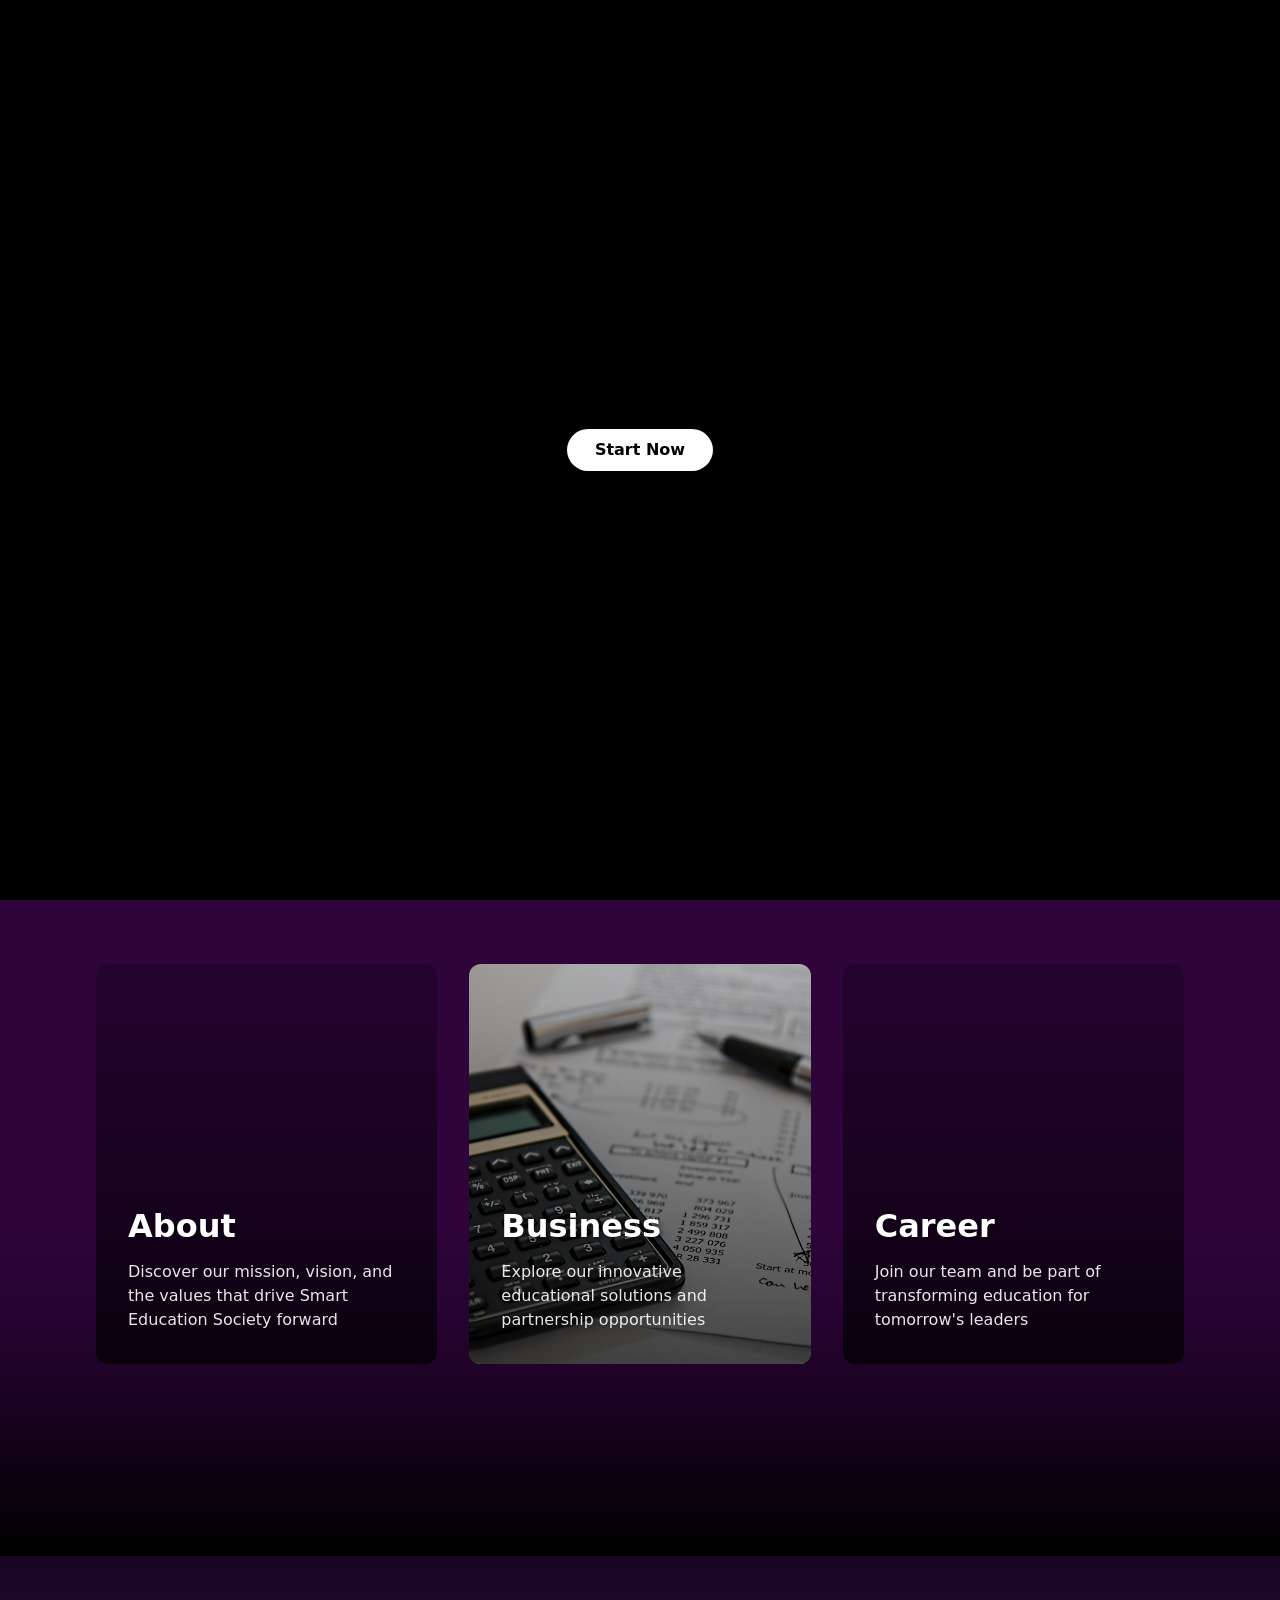
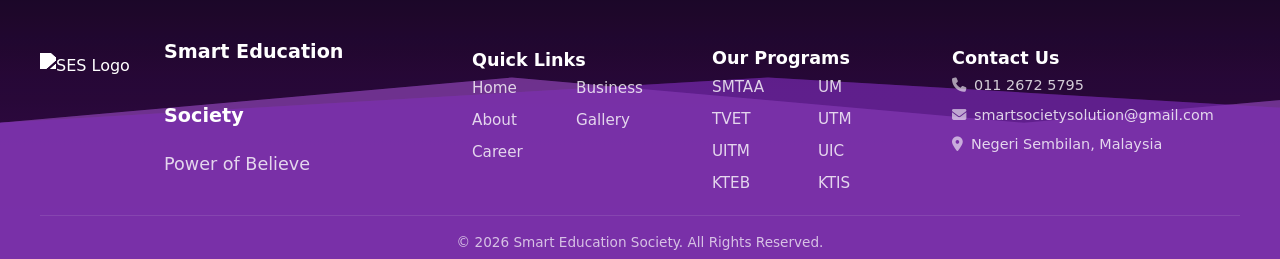
==== index.html @ 73c703df "test update website" ====
<!DOCTYPE html>
<html lang="en">
  <!-- test update website -->
<head>
  <meta name="description" content="Smart Education Society guides students to the right education pathway. Trusted TVET, diploma & degree programs from top Malaysian institutions.">
  <meta charset="UTF-8">
  <meta name="viewport" content="width=device-width, initial-scale=1.0, maximum-scale=1.0, user-scalable=no">
  <title>Smart Education Society | Education Programs Malaysia</title>
  <link rel="icon" href="/assets/seslogoo.png" sizes="any">
  <link rel="shortcut icon" href="/assets/seslogoo.png">
  <link rel="apple-touch-icon" href="/assets/seslogoo.png">
  <link rel="canonical" href="https://sesoc.com.my/">
  <link rel="stylesheet" href="style.css">
  <link href="https://fonts.googleapis.com/css2?family=Poppins:wght@400;600;700&display=swap" rel="stylesheet">
  <link rel="stylesheet" href="https://cdnjs.cloudflare.com/ajax/libs/font-awesome/6.5.2/css/all.min.css">
  <link rel="stylesheet" href="https://cdn.jsdelivr.net/npm/swiper@11/swiper-bundle.min.css">
  
  <!-- Additional styles and scripts for perspective effect -->
  <link rel="preconnect" href="https://fonts.googleapis.com">
  <link rel="preconnect" href="https://fonts.gstatic.com" crossorigin>
  <link href="https://fonts.googleapis.com/css2?family=Roboto:ital,wght@0,100..900;1,100..900&display=swap" rel="stylesheet">
  <link rel='stylesheet' href='https://cdnjs.cloudflare.com/ajax/libs/modern-normalize/3.0.1/modern-normalize.min.css'>
  <script src="https://kit.fontawesome.com/351048854e.js" crossorigin="anonymous"></script>
  <style>
    /* Hide navigation elements by default */
    .hero-nav-btn,
    .hero-indicators {
      opacity: 0;
      transition: opacity 0.3s ease;
      pointer-events: none;
    }

    /* Show navigation on hover over hero header */
    .hero-header:hover .hero-nav-btn,
    .hero-header:hover .hero-indicators {
      opacity: 1;
      pointer-events: auto;
    }

    /* Partners Grid Mobile - 3 Columns */
    @media (max-width: 768px) {
      .partners-grid {
        grid-template-columns: repeat(3, 1fr) !important;
        gap: 15px !important;
        padding: 15px !important;
      }
      
      .partners-grid > div img {
        max-width: 70px !important;
      }
    }
  </style>
</head>
<body class="index-page">

  <!-- Fullscreen Intro Video -->
  <div id="introScreen" style="
    position: fixed;
    inset: 0;
    background: black;
    z-index: 999999;
    display: flex;
    align-items: center;
    justify-content: center;
    flex-direction: column;
    overflow: hidden;
  ">
    <video id="introVideo" playsinline style="width:100%; height:100%; object-fit:cover; display:none;">
      <source src="assets/Intro SES.mp4" type="video/mp4">
      Your browser does not support the video tag.
    </video>
    <button id="startButton" style="
      background:#ffffff;
      color:#000000;
      border:none;
      padding:12px 28px;
      border-radius:30px;
      font-size:16px;
      cursor:pointer;
      font-weight:bold;
      transition:0.3s;
      position:relative;
      z-index:100;
      pointer-events:auto !important;
    ">Start Now</button>
  </div>

  <!-- Navigation Bar -->
  <nav>
    <div class="logo">
      <a href="index.html">
        <img src="assets/ses logo white.png" alt="SES Logo">
      </a>
    </div>

    <!-- Hamburger Menu Button -->
    <div class="hamburger" id="hamburger" role="button" aria-label="Toggle navigation" aria-expanded="false" tabindex="0">
      <i class="fas fa-bars" aria-hidden="true"></i>
    </div>

    <ul class="nav-links" id="navLinks">
      <li><a href="index.html" class="active">Home</a></li>
      <li class="dropdown">
        <a href="about.html" class="dropdown-toggle">
          About
        </a>
      </li>
      <li class="dropdown">
        <a href="business.html" class="dropdown-toggle">
          Business <i class="fas fa-chevron-down dropdown-arrow"></i>
        </a>
        <div class="dropdown-content">
          <a href="education.html">Education</a>
          <a href="https://www.tiktok.com/@kopisaigon.paroi?_r=1&_t=ZS-91k9AVJUCEK" target="_blank" rel="noopener">Kopi Saigon</a>
        </div>
      </li>
      <li><a href="gallery.html">Gallery</a></li>
      <li><a href="career.html">Career</a></li>
      <li>
        <form id="searchForm" class="search-bar">
          <input type="text" id="searchInput" placeholder="Search...">
          <button type="submit"><i class="fas fa-search"></i></button>
        </form>
      </li>
    </ul>
  </nav>

 <!-- Slider Hero Header Section -->
<section class="hero-header">
  <div class="hero-slider-container">
    <div class="hero-slides-wrapper">
      
      <!-- Text-based Slide (About) with Background -->
      <div class="hero-slide active" style="background-image: url('assets/about3.jpg'); background-size: cover; background-position: center;">
        <div class="hero-inner text-left">
          <h1 class="hero-title">For Those Who<br>Want A Better Future</h1>
          <p class="hero-subtitle">The future belongs to those who keep learning, and opportunities given to those who seek for it. Start your journey here.</p>
          <div class="hero-cta">
            <a href="about.html" class="btn-primary">Explore</a>
          </div>
        </div>
      </div>

       <!-- Image-only Poster Slide 1 - ADD CONTAINER -->
       <div class="hero-slide poster-slide">
        <div class="hero-poster-container">
          <img src="" alt="Simposium Pendidikan Pontian" class="hero-poster">
        </div>
      </div>

      <!-- Image-only Poster Slide 2 - ADD CONTAINER -->
      <div class="hero-slide poster-slide">
        <div class="hero-poster-container">
          <img src="assets/simposiumpendidikanjb.png" alt="Simposium Pendidikan JB" class="hero-poster">
        </div>
      </div>

      <!-- Image-only Poster Slide 3 - ADD CONTAINER -->
      <div class="hero-slide poster-slide">
        <div class="hero-poster-container">
          <img src="assets/simposiumpendidikanbatupahat.png" alt="Simposium Pendidikan Batu Pahat" class="hero-poster">
        </div>
      </div>

      
      
    </div>
      <!-- Navigation Arrows -->
      <button class="hero-nav-btn hero-prev" id="heroPrev" aria-label="Previous slide">
        <i class="fas fa-chevron-left"></i>
      </button>
      <button class="hero-nav-btn hero-next" id="heroNext" aria-label="Next slide">
        <i class="fas fa-chevron-right"></i>
      </button>

      <!-- Slide Indicators -->
      <div class="hero-indicators">
        <button class="hero-indicator active" data-slide="0" aria-label="Go to slide 1"></button>
        <button class="hero-indicator" data-slide="1" aria-label="Go to slide 2"></button>
        <button class="hero-indicator" data-slide="2" aria-label="Go to slide 3"></button>
        <button class="hero-indicator" data-slide="3" aria-label="Go to slide 4"></button>
      </div>
    </div>
  </section>

  <!-- Partners Section 
  <section class="partners-section whoweare-section" style="padding: 40px 20px; background: transparent;">
    <div class="partners-container whoweare-container" style="max-width: 1200px; margin: 0 auto;">
      <h2 class="section-title" style="text-align: center; font-size: 2.5rem; margin-bottom: 30px; color: #fff;">Our Partners</h2>
      <div class="glass-card-full partners-grid" style="display: grid; grid-template-columns: repeat(auto-fit, minmax(180px, 1fr)); gap: 30px; align-items: center; justify-items: center; padding: 30px;">
        <div style="display: flex; align-items: center; justify-content: center;">
          <img src="assets/icepslogo.png" alt="ICEPS Logo" style="max-width: 180px; height: auto; object-fit: contain; transition: transform 0.3s ease;" onmouseover="this.style.transform='scale(1.1)'" onmouseout="this.style.transform='scale(1)'">
        </div>
        <div style="display: flex; align-items: center; justify-content: center;">
          <img src="assets/jpalogo.png" alt="JPA Logo" style="max-width: 180px; height: auto; object-fit: contain; transition: transform 0.3s ease;" onmouseover="this.style.transform='scale(1.1)'" onmouseout="this.style.transform='scale(1)'">
        </div>
        <div style="display: flex; align-items: center; justify-content: center;">
          <img src="assets/jpklogo.png" alt="JPK Logo" style="max-width: 180px; height: auto; object-fit: contain; transition: transform 0.3s ease;" onmouseover="this.style.transform='scale(1.1)'" onmouseout="this.style.transform='scale(1)'">
        </div>
        <div style="display: flex; align-items: center; justify-content: center;">
          <img src="assets/ksmlogo.png" alt="KSM Logo" style="max-width: 180px; height: auto; object-fit: contain; transition: transform 0.3s ease;" onmouseover="this.style.transform='scale(1.1)'" onmouseout="this.style.transform='scale(1)'">
        </div>
        <div style="display: flex; align-items: center; justify-content: center;">
          <img src="assets/kteblogo.png" alt="KTEB Logo" style="max-width: 180px; height: auto; object-fit: contain; transition: transform 0.3s ease;" onmouseover="this.style.transform='scale(1.1)'" onmouseout="this.style.transform='scale(1)'">
        </div>
        <div style="display: flex; align-items: center; justify-content: center;">
          <img src="assets/ktislogo.png" alt="KTIS Logo" style="max-width: 180px; height: auto; object-fit: contain; transition: transform 0.3s ease;" onmouseover="this.style.transform='scale(1.1)'" onmouseout="this.style.transform='scale(1)'">
        </div>
        <div style="display: flex; align-items: center; justify-content: center;">
          <img src="assets/mqalogo.png" alt="MQA Logo" style="max-width: 180px; height: auto; object-fit: contain; transition: transform 0.3s ease;" onmouseover="this.style.transform='scale(1.1)'" onmouseout="this.style.transform='scale(1)'">
        </div>
        <div style="display: flex; align-items: center; justify-content: center;">
          <img src="assets/obclogo.png" alt="OBC Logo" style="max-width: 180px; height: auto; object-fit: contain; transition: transform 0.3s ease;" onmouseover="this.style.transform='scale(1.1)'" onmouseout="this.style.transform='scale(1)'">
        </div>
        <div style="display: flex; align-items: center; justify-content: center;">
          <img src="assets/ptptnlogo.png" alt="PTPTN Logo" style="max-width: 180px; height: auto; object-fit: contain; transition: transform 0.3s ease;" onmouseover="this.style.transform='scale(1.1)'" onmouseout="this.style.transform='scale(1)'">
        </div>
        <div style="display: flex; align-items: center; justify-content: center;">
          <img src="assets/smtaalogo.png" alt="SMTAA Logo" style="max-width: 180px; height: auto; object-fit: contain; transition: transform 0.3s ease;" onmouseover="this.style.transform='scale(1.1)'" onmouseout="this.style.transform='scale(1)'">
        </div>
        <div style="display: flex; align-items: center; justify-content: center;">
          <img src="assets/tpklogo.png" alt="TPK Logo" style="max-width: 180px; height: auto; object-fit: contain; transition: transform 0.3s ease;" onmouseover="this.style.transform='scale(1.1)'" onmouseout="this.style.transform='scale(1)'">
        </div>
        <div style="display: flex; align-items: center; justify-content: center;">
          <img src="assets/tvetlogo.png" alt="TVET Logo" style="max-width: 180px; height: auto; object-fit: contain; transition: transform 0.3s ease;" onmouseover="this.style.transform='scale(1.1)'" onmouseout="this.style.transform='scale(1)'">
        </div>
        <div style="display: flex; align-items: center; justify-content: center;">
          <img src="assets/umlogo.png" alt="UM Logo" style="max-width: 180px; height: auto; object-fit: contain; transition: transform 0.3s ease;" onmouseover="this.style.transform='scale(1.1)'" onmouseout="this.style.transform='scale(1)'">
        </div>
        <div style="display: flex; align-items: center; justify-content: center;">
          <img src="assets/unifieldlogo.png" alt="Unifiled Logo" style="max-width: 180px; height: auto; object-fit: contain; transition: transform 0.3s ease;" onmouseover="this.style.transform='scale(1.1)'" onmouseout="this.style.transform='scale(1)'">
        </div>
        <div style="display: flex; align-items: center; justify-content: center;">
          <img src="assets/utmspacelogo.png" alt="UTM Space Logo" style="max-width: 180px; height: auto; object-fit: contain; transition: transform 0.3s ease;" onmouseover="this.style.transform='scale(1.1)'" onmouseout="this.style.transform='scale(1)'">
        </div>
        <div style="display: flex; align-items: center; justify-content: center;">
          <img src="assets/ypblogo.png" alt="YPB Logo" style="max-width: 180px; height: auto; object-fit: contain; transition: transform 0.3s ease;" onmouseover="this.style.transform='scale(1.1)'" onmouseout="this.style.transform='scale(1)'">
        </div>
      </div>
    </div>
  </section>
  -->

  <!-- Informational Cards Section -->
  <section class="info-cards-section">
    <div class="info-cards-container">
      <a href="about.html" class="info-card" style="background-image: url('assets/about3.jpg');">
        <div class="info-card-overlay"></div>
        <div class="info-card-content">
          <h3>About</h3>
          <p>Discover our mission, vision, and the values that drive Smart Education Society forward</p>
        </div>
      </a>

      <a href="business.html" class="info-card" style="background-image: url('assets/businessheader.jpg');">
        <div class="info-card-overlay"></div>
        <div class="info-card-content">
          <h3>Business</h3>
          <p>Explore our innovative educational solutions and partnership opportunities</p>
        </div>
      </a>

      <a href="career.html" class="info-card" style="background-image: url('assets/career.png');">
        <div class="info-card-overlay"></div>
        <div class="info-card-content">
          <h3>Career</h3>
          <p>Join our team and be part of transforming education for tomorrow's leaders</p>
        </div>
      </a>
    </div>
  </section>
  
  <!-- Footer -->
  <footer>
    <div class="wave-container">
        <div class="wave wave-1"></div>
        <div class="wave wave-2"></div>
        <div class="wave wave-3"></div>
        <div class="wave wave-4"></div>
        <div class="interference interference-1"></div>
        <div class="interference interference-2"></div>
        <div class="interference interference-3"></div>
    </div>
    <div class="footer-content-new">
      <div class="footer-grid">
        <!-- Logo & Partners Section -->
        <div class="footer-column footer-logo-section">
          <div class="footer-logo-row">
            <div class="footer-logo-left">
              <!-- <h3 class="footer-company-name">Smart Education Society</h3> -->
              <img src="assets/SES LOGO RENEW.png" alt="SES Logo" class="footer-main-logo">
            </div>
            <div class="footer-logo-right">
              <p class="footer-titleline">Smart Education Society</p>
              <p class="footer-tagline">Power of Believe</p>
            </div>
          </div>
        </div>
        <div class="footer-column footer-links-column">
        <!-- Quick Links -->
        <h4>Quick Links</h4>
          <div class="footer-list-grid">
            <ul class="footer-list">
                <li><a href="index.html">Home</a></li>
                <li><a href="about.html">About</a></li>
                <li><a href="career.html">Career</a></li>
            </ul>
            <ul class="footer-list">
              <li><a href="business.html">Business</a></li>
              <li><a href="gallery.html">Gallery</a></li>
            </ul>
          </div>
        </div>
        <!-- Programs -->
        <div class="footer-column footer-programs-column">
          <h4>Our Programs</h4>
          <div class="footer-programs-grid">
            <ul class="footer-list">
              <li><a href="https://smtaa.vercel.app/">SMTAA</a></li>
              <li><a href="https://upkb.my/">TVET</a></li>
              <li><a href="https://iceps.uitm.edu.my/">UITM</a></li>
              <li><a href="https://dch.edu.my/">KTEB</a></li>
            </ul>
            <ul class="footer-list">
              <li><a href="https://study.umcced.edu.my/">UM</a></li>
              <li><a href="https://space.utm.my/">UTM</a></li>
              <li><a href="https://uic.edu.my/">UIC</a></li>
              <li><a href="https://dch.edu.my/">KTIS</a></li>
            </ul>
          </div>
        </div>
        <!-- Contact Info -->
        <div class="footer-column footer-contact-column ">
          <h4>Contact Us</h4>
          <div class="footer-contact-row">
            <ul class="footer-list footer-contact">
              <li><i class="fas fa-phone"></i> 011 2672 5795</li>
              <li><i class="fas fa-envelope"></i> smartsocietysolution@gmail.com</li>
              <li><i class="fas fa-map-marker-alt"></i> Negeri Sembilan, Malaysia</li>
            </ul>
          </div>
        </div>
      </div>

      <!-- Copyright Bar -->
      <div class="footer-bottom">
        <p>© 2026 Smart Education Society. All Rights Reserved.</p>
      </div>
    </div>
  </footer>

  <!-- Floating Support Widget -->
  <div class="support-widget">

    <!-- Social Drop-Up -->
    <div class="social-widget">
    <!-- Main Social Button -->
      <div class="main-social-btn" id="mainSocialBtn">
        <i class="fa-sharp fa-solid fa-link"></i>
      </div>

    <!-- Drop-Up Options -->
      <div class="social-dropdown" id="socialDropdown">
       <a href="https://web.facebook.com/smarteducationsocietyofficial?_rdc=1&_rdr#" target="_blank" class="social-item facebook">
      <i class="fab fa-facebook-f"></i>
      </a>
       <a href="https://www.instagram.com/smartedusocietyofficial" target="_blank" class="social-item instagram">
      <i class="fab fa-instagram"></i>
      </a>
      <a href="https://www.tiktok.com/@smartedusocietyofficial" target="_blank" class="social-item tiktok">
      <i class="fab fa-tiktok"></i>
     </a>
      <a href="https://www.youtube.com/@SMARTEDUCATIONSOCIETY" target="_blank" class="social-item youtube" rel="noopener">
      <i class="fab fa-youtube"></i>
     </a>
      </div>
    </div>
    <!-- Call Button -->
    <a href="tel:+60112672579‪5" class="call-icon" id="callIcon">
      <i class="fas fa-phone-alt"></i>
    </a>
  
    <!-- Support Form Icon -->
    <div class="support-icon" id="supportIcon">
      <i class="fas fa-headset"></i>
    </div>
  
    <div class="support-form-container" id="supportFormContainer">
      <div class="support-form-header">
        <h3>Have any questions?</h3>
        <span class="support-close" id="supportClose">&times;</span>
      </div>
      <form id="supportForm" class="support-form">
        <div class="support-field">
          <label for="supportName">Name</label>
          <input type="text" id="supportName" required placeholder="Enter your name">
        </div>
        <div class="support-field">
          <label for="supportPhone">No. Phone</label>
          <input type="tel" id="supportPhone" required placeholder="01xxxxxxxx">
        </div>
        <div class="support-field">
          <label for="supportEmail">E-mail</label>
          <input type="email" id="supportEmail" placeholder="email@example.com (optional)">
        </div>
        <div class="support-field">
          <label for="supportQuestion">Questions/Suggestion</label>
          <textarea id="supportQuestion" rows="4" required placeholder="Write your questions or suggestions here..."></textarea>
        </div>
        <button type="submit" class="support-submit-btn">
          <i class="fas fa-paper-plane"></i> Submit
        </button>
      </form>
    </div>
  </div>

  <!-- JS Libraries -->
  <script src="https://cdn.jsdelivr.net/npm/swiper@11/swiper-bundle.min.js"></script>

  <!-- Mobile detection script -->
  <script>
    !function(a){var b=/iPhone/i,c=/iPod/i,d=/iPad/i,e=/(?=.*\bAndroid\b)(?=.*\bMobile\b)/i,f=/Android/i,g=/(?=.*\bAndroid\b)(?=.*\bSD4930UR\b)/i,h=/(?=.*\bAndroid\b)(?=.*\b(?:KFOT|KFTT|KFJWI|KFJWA|KFSOWI|KFTHWI|KFTHWA|KFAPWI|KFAPWA|KFARWI|KFASWI|KFSAWI|KFSAWA)\b)/i,i=/Windows Phone/i,j=/(?=.*\bWindows\b)(?=.*\bARM\b)/i,k=/BlackBerry/i,l=/BB10/i,m=/Opera Mini/i,n=/(CriOS|Chrome)(?=.*\bMobile\b)/i,o=/(?=.*\bFirefox\b)(?=.*\bMobile\b)/i,p=new RegExp("(?:Nexus 7|BNTV250|Kindle Fire|Silk|GT-P1000)","i"),q=function(a,b){return a.test(b)},r=function(a){var r=a||navigator.userAgent,s=r.split("[FBAN");if("undefined"!=typeof s[1]&&(r=s[0]),s=r.split("Twitter"),"undefined"!=typeof s[1]&&(r=s[0]),this.apple={phone:q(b,r),ipod:q(c,r),tablet:!q(b,r)&&q(d,r),device:q(b,r)||q(c,r)||q(d,r)},this.amazon={phone:q(g,r),tablet:!q(g,r)&&q(h,r),device:q(g,r)||q(h,r)},this.android={phone:q(g,r)||q(e,r),tablet:!q(g,r)&&!q(e,r)&&(q(h,r)||q(f,r)),device:q(g,r)||q(h,r)||q(e,r)||q(f,r)},this.windows={phone:q(i,r),tablet:q(j,r),device:q(i,r)||q(j,r)},this.other={blackberry:q(k,r),blackberry10:q(l,r),opera:q(m,r),firefox:q(o,r),chrome:q(n,r),device:q(k,r)||q(l,r)||q(m,r)||q(o,r)||q(n,r)},this.seven_inch=q(p,r),this.any=this.apple.device||this.android.device||this.windows.device||this.other.device||this.seven_inch,this.phone=this.apple.phone||this.android.phone||this.windows.phone,this.tablet=this.apple.tablet||this.android.tablet||this.windows.tablet,"undefined"==typeof window)return this},s=function(){var a=new r;return a.Class=r,a};"undefined"!=typeof module&&module.exports&&"undefined"==typeof window?module.exports=r:"undefined"!=typeof module&&module.exports&&"undefined"!=typeof window?module.exports=s():"function"==typeof define&&define.amd?define("isMobile",[],a.isMobile=s()):a.isMobile=s()}(this);
    isMobile.any||document.querySelector('html').classList.add('is-desktop');
  </script>

  <!-- Custom Script -->
  <script src="script.js"></script>

</body>
</html>
---- style.css ----
/* Hero Header Base */
.hero-header {
  position: relative;
  width: 100%;
  height: 100vh;
  overflow: hidden;
  background: linear-gradient(135deg, #2e043b 0%, #260e3b 100%);
}

.hero-slider-container {
  position: relative;
  width: 100%;
  height: 100%;
  overflow: hidden;
}

.hero-slides-wrapper {
  position: relative;
  width: 100%;
  height: 100%;
}

.hero-slide {
  position: absolute;
  top: 0;
  left: 0;
  width: 100%;
  height: 100%;
  opacity: 0;
  transition: opacity 0.8s ease-in-out;
  display: flex;
  align-items: center;
  justify-content: center;
  background-size: cover;
  background-position: center;
}

.hero-slide.active {
  opacity: 1;
  z-index: 1;
}

.hero-slide::before {
  content: '';
  position: absolute;
  top: 0;
  left: 0;
  width: 100%;
  height: 100%;
  background: rgba(0, 0, 0, 0.4);
  z-index: 1;
}

/* Remove overlay for poster image slides */
.poster-slide::before {
  display: none;
}

.hero-inner {
  position: relative;
  text-align: center;
  color: white;
  max-width: 800px;
  padding: 40px 20px;
  z-index: 2;
}

/* Left-aligned hero content with spacing from edge */
.hero-inner.text-left {
  text-align: left;
  margin-left: 100px;
  margin-right: auto;
}

.hero-inner.text-left .hero-cta {
  justify-content: flex-start;
}

.hero-title {
  font-size: 3.5rem;
  font-weight: 700;
  margin-bottom: 20px;
  line-height: 1.2;
}

.hero-subtitle {
  font-size: 1.2rem;
  margin-bottom: 30px;
  opacity: 0.95;
  line-height: 1.6;
}

.hero-cta {
  display: flex;
  gap: 15px;
  justify-content: center;
  flex-wrap: wrap;
}

/* Poster Image Styling */
.hero-cta {
  display: flex;
  gap: 15px;
  justify-content: center;
  flex-wrap: wrap;
}

/* Poster Image Styling */
.hero-poster {
  width: 100%;
  height: 100%;
  object-fit: contain;
  object-position: center;
  position: relative;
  z-index: 2;
}

/* Navigation Buttons */
.hero-nav-btn {
  position: absolute;
  top: 50%;
  transform: translateY(-50%);
  background: transparent;
  border: none;
  color: white;
  width: auto;
  height: auto;
  font-size: 36px;
  cursor: pointer;
  display: flex;
  align-items: center;
  justify-content: center;
  transition: all 0.3s ease;
  z-index: 10;
  text-shadow: 0 2px 4px rgba(0, 0, 0, 0.3);
}

.hero-nav-btn:hover {
  color: rgba(255, 255, 255, 0.8);
  transform: translateY(-50%) scale(1.2);
}

.hero-prev {
  left: 30px;
}

.hero-next {
  right: 30px;
}

/* Slide Indicators */
.hero-indicators {
  position: absolute;
  bottom: 30px;
  left: 50%;
  transform: translateX(-50%);
  display: flex;
  gap: 12px;
  z-index: 10;
}

.hero-indicator {
  width: 40px;
  height: 3px;
  border-radius: 2px;
  background: rgba(255, 255, 255, 0.4);
  border: none;
  cursor: pointer;
  transition: all 0.3s ease;
}

.hero-indicator.active {
  background: rgba(255, 255, 255, 0.9);
  width: 60px;
}

.hero-indicator:hover {
  background: rgba(255, 255, 255, 0.7);
}

/* Mobile Responsive */
@media (max-width: 768px) {
  .hero-header {
    height: 400px;
  }

  .hero-slide {
    object-fit: contain;
  }

  .hero-inner {
    margin-left: 0;
    text-align: center;
    padding: 30px 15px;
    max-width: 100%;
  }

  .hero-title {
    font-size: 1.8rem;
    margin-bottom: 15px;
    line-height: 1.2;
  }

  .hero-subtitle {
    font-size: 0.9rem;
    margin-bottom: 20px;
    opacity: 0.95;
    line-height: 1.4;
  }

  .hero-cta {
    display: flex;
    gap: 10px;
    justify-content: center;
    flex-wrap: wrap;
  }

  .hero-poster {
    object-fit: contain;
  }

  .hero-nav-btn {
    font-size: 24px;
  }

  .hero-prev {
    left: 10px;
  }

  .hero-next {
    right: 10px;
  }

  .hero-indicators {
    bottom: 15px;
    gap: 8px;
  }

  .hero-indicator {
    width: 30px;
    height: 2px;
  }

  .hero-indicator.active {
    width: 45px;
  }
}

@media (max-width: 480px) {
  .hero-header {
    height: 350px;
  }

  .hero-title {
    font-size: 1.5rem;
    margin-top: 20px;
  }

  .hero-subtitle {
    font-size: 0.8rem;
  }

  .hero-poster {
    object-fit: contain;
  }

  .hero-nav-btn {
    font-size: 20px;
    top: 60%;
    transform: translateY(-50%);
  }

  .hero-nav-btn:hover {
    transform: translateY(-50%) scale(1.2);
  }

  .hero-prev {
    left: 8px;
  }

  .hero-next {
    right: 8px;
  }
}

.btn-primary, .btn-secondary { 
  text-decoration: none; 
  padding: 12px 20px; 
  border-radius: 8px; 
  font-weight: 600; 
}

.btn-primary { 
  background: #6408a2; 
  color: #111; 
}

/* Ensure bright orange CTA is not dimmed by overlays */
.hero-cta { position: relative; z-index: 2; }
.hero-header .btn-primary {
  background-color: #6408a2 !important;
  color: #ffffff !important;
  opacity: 1 !important;
  filter: none !important;
  mix-blend-mode: normal !important;
  box-shadow: 0 8px 24px #6408a2
}
/* ===== MOBILE HERO TEXT FIX (NO DESKTOP IMPACT) ===== */
@media (max-width: 768px) {

  /* Text slides: top aligned */
  .hero-slide:not(.poster-slide) {
    align-items: flex-start;
    justify-content: flex-start; /* 👈 THIS WAS MISSING */
  }

  /* Poster slides: center image */
  .hero-slide.poster-slide {
    align-items: center;
    justify-content: center;
  }

   /* Nudge poster slightly downward */
  .hero-slide.poster-slide .hero-poster {
    width: 100%;
    height: auto;
    max-height: 100%;
    object-fit: contain;
    transform: translateY(25%); /* 👈 move down slightly */
  }

  /* Allow text to move freely */
  .hero-inner {
    position: relative;
    transform: none;
    margin-top: 60px;
    padding: 20px 15px 20px 25px; /* 👈 left padding instead */
    max-width: 100%;
    text-align: left;
    
     align-self: flex-start; /* 👈 THIS is the missing key */
  }

  .hero-title {
    font-size: 1.6rem;
    line-height: 1.15;
    margin-bottom: 10px;
  }

  .hero-subtitle {
    font-size: 0.85rem;
    line-height: 1.4;
    max-width: 90%;
    margin: 0 0 15px;
  }

  .hero-cta {
    justify-content: flex-start;
  }
}

/* Extra small phones */
@media (max-width: 480px) {

  .hero-inner {
    margin-top: 80px; /* more breathing room under navbar */
  }

  .hero-title {
    font-size: 1.4rem;
  }

  .hero-subtitle {
    font-size: 0.8rem;
  }
}




/* Custom Fonts */
@font-face {
  font-family: 'Gloock';
  src: url('fonts/Gloock-Regular.ttf') format('truetype');
  font-weight: normal;
  font-style: normal;
  font-display: swap;
}

/* Base */
html {
  overflow-x: hidden;
  max-width: 100vw;
}

body {
  font-family: 'Poppins', sans-serif;
  margin: 0;
  padding: 0;
  background-color: #2e043b; /* fallback color */
  background-image: url(assets/wallpaper01.png); /* your image file name or URL */
  background-size: cover;       /* make it cover the whole page */
  background-repeat: no-repeat; /* don’t repeat the image */
  background-attachment: fixed; /* make it stay still while scrolling */
  background-position: center;  /* center the image */
  color: lightskyblue;
  line-height: 1.6;
  overflow-x: hidden;
  max-width: 100vw;
  overflow-anchor: none;
  position: relative;
  min-height: 100vh;
  display: flex;
  flex-direction: column;
}

/* Add padding for pages with hero sections (not index page) */
body:not(.index-page) {
  padding-top: 100px;
}

/* Hero section */
.hero {
  background: linear-gradient(rgba(0,0,0,0.4), rgba(0,0,0,0.4)), url(assets/career.png);
  height: 350px;
  display: flex;
  align-items: center;
  justify-content: center;
  text-align: center;
  color: #fff;
  position: relative;
  display: flex;
  align-items: center;
  gap: 20px;
}

.hero-logo-left {
  height: 100px;
  width: auto;
  object-fit: contain;
}

.hero-content h1 {
  font-size: 2.5rem;
  margin: 0;
  font-weight: 700;
}

.tagline {
  font-size: 2.0rem;
  margin-top: 10px;
  font-weight: 400;
}

 @media (max-width: 768px) {
      .hero-logo-left {
        height: 75px;
      }

      .hero-content h1 {
        font-size: 45px; /* tablet size */
      }
    }
    @media (max-width: 480px) {
      .hero-logo-left {
        height: 60px;
      }

      .hero-content h1 {
        font-size: 35px; /* mobile size */
      }
      .hero-content h2 {
        font-size: 16px;
      }
      .hero-content .tagline {
        font-size: 18px;
      }
    }

/* ===== Navigation Bar ===== */
.navbar {
  display: flex;
  justify-content: space-between;
  align-items: center;
  background: hsl(210 75% 40%);
  padding: 10px 20px;
  position: fixed;  /* Changed from sticky to fixed */
  top: 0;
  left: 0;         /* Added */
  right: 0;        /* Added */
  width: 100%;     /* Added */
  z-index: 1100;
  --navbar-height: 72px;
  min-height: var(--navbar-height);
  flex-wrap: wrap;
  box-sizing: border-box;
  box-shadow: 0 2px 10px rgba(0, 0, 0, 0.1); /* Added */
}

.navbar .logo {
  font-size: 1.3rem;
  font-weight: 700;
  color: #fff;
  flex-shrink: 0; /* prevent shrinking */
}

/* ===== Nav Links ===== */
.navbar .nav-links {
  list-style: none;
  display: flex;
  align-items: center;
  gap: 15px;
  margin: 0;
  padding: 0;
  flex-wrap: wrap; /* wrap items to next line if needed */
}

.navbar .nav-links li {
  display: flex;
  align-items: center;
}

.navbar .nav-links a {
  text-decoration: none;
  color: #fff;
  font-weight: 500;
  transition: color 0.3s ease;
  white-space: nowrap; /* prevent wrapping text */
}

.navbar .nav-links a:hover,
.navbar .nav-links a.active {
  color: #c8e6c9;
}

/* ===== Search Form ===== */
.search-bar {
  display: flex;
  align-items: center;
}

.search-bar input {
  padding: 6px 10px;
  border-radius: 20px 0 0 20px;
  border: none;
  outline: none;
  font-size: 0.9rem;
}

.search-bar button {
  padding: 6px 10px;
  border-radius: 0 20px 20px 0;
  border: none;
  background: #fff;
  color: #333;
  cursor: pointer;
  font-size: 0.9rem;
}

/* ===== Hamburger Menu ===== */
.hamburger {
  display: none;
  font-size: 24px;
  color: #fff;
  cursor: pointer;
  background: none;
  border: none;
  flex-shrink: 0; /* prevent shrinking on mobile */
}

/* ===== Responsive ===== */
@media (max-width: 900px) {
  .hamburger {
    display: block; /* show hamburger on mobile */
  }

  .nav-links {
    display: none; /* hidden by default */
    flex-direction: column;
    background: #0d47a1;
    position: fixed; /* detach from navbar so it sits underneath */
    top: var(--navbar-height, 72px);
    left: 0;
    right: 0;
    width: 100%;
    padding: 15px 0;
    box-sizing: border-box;
    z-index: 900; /* keep below navbar (which is 1100) */
  }

  .nav-links.active {
    display: flex;
  }

  .nav-links li {
    width: 100%;
    justify-content: center;
    padding: 8px 20px;
  }

  .nav-links li a {
    text-align: center;
  }

  .search-bar {
    width: 100%;
    justify-content: flex-end;
    margin-top: 10px;
  }

  .search-bar input {
    width: 70%;
  }

  .search-bar button {
    width: 25%;
  }
}

* {
      margin: 0;
      padding: 0;
      box-sizing: border-box;
    }

    html {
      overflow-x: hidden;
      max-width: 100vw;
      overscroll-behavior-x: none;
      /* Prevent any horizontal scroll */
      width: 100%;
    }

    body {
      font-family: 'Poppins', sans-serif;
      /* allow vertical scrolling on all pages; hide horizontal overflow */
      overflow-x: hidden;
      overflow-y: auto;
      min-height: 100vh;
      max-width: 100vw;
      position: relative;
    }

    /* Flex Container */
    .flex-container {
      display: flex;
      height: 100vh;
      width: 100%;
    }

    .flex-slide {
      flex: 1;
      position: relative;
      overflow: hidden;
      transition: flex 0.5s ease;
      cursor: pointer;
      background-size: cover;
      background-position: center;
      display: flex;
      align-items: center;
      justify-content: center;
    }

    .flex-slide::before {
      content: '';
      position: absolute;
      top: 0;
      left: 0;
      width: 100%;
      height: 100%;
      background: rgba(0, 0, 0, 0.5);
      transition: background 0.3s ease;
    }

    .flex-slide:hover {
      flex: 3;
    }

    .flex-slide:hover::before {
      background: rgba(0, 0, 0, 0.3);
    }

    /* Individual Panel Backgrounds */
    .home {
      background: linear-gradient(135deg, #667eea 0%, #764ba2 100%);
    }

    .about {
      background: url('assets/about3.jpg') center/cover no-repeat;
      position: relative;
    }

    .about::before {
      content: '';
      position: absolute;
      top: 0;
      left: 0;
      width: 100%;
      height: 100%;
      background: rgba(0, 0, 0, 0.4);
      z-index: 1;
    }

    .education {
      background: url('assets/ourteam.jpg') center/cover no-repeat;
      position: relative;
    }

    .education::before {
      content: '';
      position: absolute;
      top: 0;
      left: 0;
      width: 100%;
      height: 100%;
      background: rgba(0, 0, 0, 0.4);
      z-index: 1;
    }

    .career {
      background: url('assets/ceoheader.jpg') center/cover no-repeat;
      position: relative;
    }

    .career::before {
      content: '';
      position: absolute;
      top: 0;
      left: 0;
      width: 100%;
      height: 100%;
      background: rgba(0, 0, 0, 0.4);
      z-index: 1;
    }

    .research {
      background: url('assets/portfolio.png') center/cover no-repeat;
      position: relative;
    }

    .research::before {
      content: '';
      position: absolute;
      top: 0;
      left: 0;
      width: 100%;
      height: 100%;
      background: rgba(0, 0, 0, 0.4);
      z-index: 1;
    }

    /* Content */
    .flex-content {
      position: relative;
      z-index: 2;
      text-align: center;
      color: white;
      width: 100%;
      height: 100%;
      padding: 20px;
      display: flex;
      flex-direction: column;
      align-items: center;
      justify-content: center;
    }

    .icon-large {
      font-size: 4rem;
      margin-bottom: 10px;
      opacity: 0.9;
    }

    .flex-title {
      font-size: 2.5rem;
      font-weight: 700;
      writing-mode: vertical-rl;
      text-orientation: mixed;
      transform: rotate(180deg);
      transition: all 0.5s ease;
      letter-spacing: 3px;
      text-transform: uppercase;
    }

    .flex-slide:hover .flex-title {
      writing-mode: horizontal-tb;
      transform: rotate(0deg);
      font-size: 3rem;
      margin-bottom: 20px;
    }

    .flex-about {
      opacity: 0;
      transform: translateY(20px);
      transition: all 0.5s ease;
      max-width: 600px;
      margin: 0 auto;
    }

    .flex-slide:hover .flex-about {
      opacity: 1;
      transform: translateY(0);
    }

    .flex-about p {
      font-size: 1.1rem;
      line-height: 1.6;
      margin-bottom: 20px;
    }

    .flex-about ul {
      list-style: none;
      text-align: left;
      display: inline-block;
    }

    .flex-about ul li {
      padding: 8px 0;
      font-size: 1rem;
    }

    .flex-about ul li::before {
      content: "✓ ";
      color: #4CAF50;
      font-weight: bold;
      margin-right: 10px;
    }

    .icon-large {
      font-size: 4rem;
      margin-bottom: 10px;
      opacity: 0.9;
    }

    .cta-button {
      display: inline-block;
      padding: 12px 30px;
      background: rgba(255, 255, 255, 0.2);
      border: 2px solid white;
      color: white;
      text-decoration: none;
      border-radius: 50px;
      margin-top: 15px;
      transition: all 0.3s ease;
      font-weight: 600;
    }

    .cta-button:hover {
      background: white;
      color: #333;
      transform: translateY(-2px);
      box-shadow: 0 5px 15px rgba(0,0,0,0.3);
    }

    /* Glass Card Effect for About Page Content */
    .glass-content-card {
      background: linear-gradient(135deg, 
        rgba(255, 255, 255, 0.03) 0%, 
        rgba(255, 255, 255, 0.01) 50%,
        rgba(255, 255, 255, 0.07) 100%);
      backdrop-filter: blur(2px) saturate(180%) brightness(1.05);
      -webkit-backdrop-filter: blur(15px) saturate(180%) brightness(1.05);
      border: 1px solid rgba(255, 255, 255, 0.25);
      border-radius: 32px;
      padding: 30px;
      box-shadow: 
        0 8px 32px 0 rgba(31, 38, 135, 0.15),
        0 4px 12px 0 rgba(0, 0, 0, 0.05),
        inset 0 1px 2px 0 rgba(255, 255, 255, 0.8),
        inset 0 -1px 2px 0 rgba(0, 0, 0, 0.03);
      transition: all 0.4s ease;
    }

    .glass-content-card:hover {
      box-shadow: 
        0 12px 48px 0 rgba(31, 38, 135, 0.35),
        0 6px 16px 0 rgba(0, 0, 0, 0.15),
        inset 0 4px 8px 0 rgba(255, 255, 255, 1),
        inset 0 -4px 8px 0 rgba(0, 0, 0, 0.1);
      transform: translateY(-5px);
    }

    /* Responsive */
    @media (max-width: 768px) {
      .flex-container {
        flex-direction: column;
      }

      .flex-slide {
        flex: 1;
        min-height: 120px;
      }

      .flex-slide:hover {
        flex: 4;
      }

      .flex-content {
        justify-content: center;
        padding: 15px;
        position: relative; /* allow absolute children when collapsed */
      }

      .icon-large {
        font-size: 1.8rem;
        margin-bottom: 8px;
        position: relative;
      }

      .flex-title {
        writing-mode: horizontal-tb;
        transform: none;
        font-size: 1.4rem;
        letter-spacing: 2px;
        margin: 0;
        /* Ensure the title is centered on mobile when panels are collapsed */
        width: 100%;
        display: block;
        text-align: center;
        align-self: center;
      }

      .flex-slide:hover .icon-large {
        font-size: 2.5rem;
        margin-bottom: 10px;
        position: static; /* restore normal flow when expanded */
        transform: none;
      }

      .flex-slide:hover .flex-title {
        font-size: 1.8rem;
        margin-bottom: 15px;
        /* When expanded (hover) revert to normal flow so the title moves with content */
        position: static;
        transform: none;
      }

      /* Center title absolutely when the panel is NOT expanded (collapsed state)
         Increase vertical gap between icon and title by moving icon up and title down */
      .flex-slide:not(:hover) .flex-title {
        position: absolute;
        left: 50%;
        top: 65%;
        /* only translate horizontally so we can control vertical gap via top */
        transform: translateX(-50%);
        width: auto;
        text-align: center;
        margin: 0;
        pointer-events: none; /* avoid accidental taps affecting layout */
      }
      /* Also center the icon in collapsed state so icon and title align */
      .flex-slide:not(:hover) .icon-large {
        position: absolute;
        left: 50%;
        transform: translateX(-50%);
        top: 35%;
        pointer-events: none;
      }

      .flex-about {
        padding: 0 15px;
        margin-top: 10px;
      }

      .flex-about p {
        font-size: 0.85rem;
        margin-bottom: 15px;
      }

      .flex-about ul {
        font-size: 0.85rem;
        padding-left: 0;
      }

      .flex-about ul li {
        padding: 5px 0;
      }

      .cta-button {
        padding: 10px 25px;
        font-size: 0.9rem;
        margin-top: 10px;
      }

      .branding {
        width: 50px;
        height: 50px;
        bottom: 15px;
        right: 15px;
      }

      .branding img {
        width: 35px;
        height: 35px;
      }
    }

    @media (max-width: 480px) {
      .flex-slide {
        min-height: 100px;
      }

      .icon-large {
        font-size: 1.5rem;
        margin-bottom: 6px;
      }

      .flex-title {
        font-size: 1.2rem;
      }

      .flex-slide:hover .icon-large {
        font-size: 2rem;
      }

      .flex-slide:hover .flex-title {
        font-size: 1.6rem;
      }

      .flex-about p {
        font-size: 0.8rem;
      }

      .cta-button {
        padding: 8px 20px;
        font-size: 0.85rem;
      }
    }


/* ===== About Section ===== */
/* ===== About Section with Background Image ===== */
.about-section {
  position: relative;
  padding: 80px 40px;
  background: url('') no-repeat center center/cover;
  color: #fff;
  text-align: center;
  overflow: hidden;
}

.about-section::after {
  content: "";
  position: absolute;
  inset: 0;
  background: rgba(0, 0, 0, 0.5); /* dark overlay for readability */
  z-index: 1;
}

.about-section .container {
  position: relative;
  z-index: 2;
}

.about-section h2 {
  font-size: 2.5rem;
  margin-bottom: 20px;
}

.about-section p {
  font-size: 1.2rem;
  max-width: 800px;
  margin: 0 auto;
  line-height: 1.6;
  text-align: justify;
}

/* CEO Images for Profil Pengarah Section */
.profil-pengarah-section {
  position: relative;
  min-height: 400px;
}

.ceo-images-container {
  position: relative;
  width: 100%;
  height: 0;
  pointer-events: none;
}

.ceo-image {
  position: absolute;
  width: 200px;
  height: 400px;
  object-fit: contain;
  opacity: 1;
  transition: opacity 0.3s ease;
  pointer-events: auto;
}

.ceo-image-left {
  left: 5%;
  top: -20px;
  transform: translateX(-100px);
}

.ceo-image-right {
  right: 5%;
  top: -20px;
  transform: translateX(100px);
}

@media (max-width: 1024px) {
  .ceo-image {
    width: 150px;
  }
}

@media (max-width: 768px) {
  .profil-pengarah-section {
    padding-bottom: 180px;
  }
  
  .ceo-images-container {
    position: relative;
    height: auto;
    display: flex;
    justify-content: center;
    gap: 20px;
    margin-top: 30px;
    pointer-events: auto;
  }
  
  .ceo-image {
    position: relative;
    width: 140px;
    height: auto;
    left: auto;
    right: auto;
    top: auto;
    transform: none;
  }
  
  .ceo-image-left,
  .ceo-image-right {
    left: auto;
    right: auto;
    top: auto;
    transform: none;
  }
}

@media (max-width: 480px) {
  .profil-pengarah-section {
    padding-bottom: 150px;
  }
  
  .ceo-images-container {
    gap: 15px;
    margin-top: 25px;
  }
  
  .ceo-image {
    width: 110px;
  }
}

/* ===== Container ===== */
.container {
  max-width: 1200px;
  margin: 0 auto;
  padding: 0 20px; /* ensure spacing from edges */
}

/* ===== Vision & Mission Grid ===== */
.vision-mission-grid {
  display: flex;
  gap: 30px;
  flex-wrap: wrap;
  justify-content: center;
  margin: 0 auto;
  padding: 0 10px; /* small padding inside grid */
}

/* Add extra spacing between the About section and Vision/Mission on all sizes */
.vision-mission {
  margin-top: 40px; /* increases space between 'Who We Are' and the cards */
  position: relative;
  padding-bottom: 40px;
}

.vision-mission .container {
  position: relative;
  z-index: 1;
}

.vision-card, .mission-card {
  flex: 1;
  min-width: 280px;
  background: linear-gradient(135deg, 
    rgba(255, 255, 255, 0.03) 0%, 
    rgba(255, 255, 255, 0.01) 50%,
    rgba(255, 255, 255, 0.07) 100%);
  backdrop-filter: blur(2px) saturate(180%) brightness(1.05); 
  -webkit-backdrop-filter: blur(15px) saturate(180%) brightness(1.05);
  border-radius: 32px;
  padding: 35px 25px; /* more padding inside the cards */
  box-shadow: 
    0 8px 32px 0 rgba(31, 38, 135, 0.15),
    0 4px 12px 0 rgba(0, 0, 0, 0.05),
    inset 0 1px 2px 0 rgba(255, 255, 255, 0.8),
    inset 0 -1px 2px 0 rgba(0, 0, 0, 0.03);
  transition: transform 0.3s ease;
  margin: 10px; /* spacing around cards */
  border: 1px solid rgba(255, 255, 255, 0.25);
}

.vision-card {
  display: flex;
  flex-direction: column;
}

.vision-card:hover, .mission-card:hover {
  transform: translateY(-5px);
  box-shadow: 
    0 12px 48px 0 rgba(31, 38, 135, 0.35),
    0 6px 16px 0 rgba(0, 0, 0, 0.15),
    inset 0 4px 8px 0 rgba(255, 255, 255, 1),
    inset 0 -4px 8px 0 rgba(0, 0, 0, 0.1);
}

.vision-card h3, .mission-card h3 {
  color: white;
  margin-bottom: 15px;
  font-size: 1.5rem;
  text-align: center;
}

.vision-card p {
  color: white;
  text-align: justify;
  margin: auto;
  max-width: 90%;
  flex: 1;
  display: flex;
  align-items: center;
}

.mission-card ul {
  list-style: disc inside;
  padding-left: 0;
  color: white;
}

.mission-card li {
  margin-bottom: 10px;
  color: white;
  text-align: justify;
}

/* ===== Responsive ===== */
@media (max-width: 900px) {
  .vision-mission-grid {
    flex-direction: column;
    gap: 20px;
    padding: 0 10px; /* ensure mobile padding */
  }
}

/* ===== Team ===== */
.team-section .team-grid {
  display: flex;
  gap: 30px;
  flex-wrap: wrap;
  justify-content: center;
}

.team-member {
  padding: 20px;
  border-radius: 12px;
  text-align: center;
  width: 220px;
  box-shadow: 0 5px 15px rgba(0,0,0,0.1);
  transition: transform 0.3s;
}

.team-member img {
  width: 100%;
  height: 220px;
  object-fit: cover;
  border-radius: 12px;
  margin-bottom: 15px;
}

.team-member h4 {
  color: white;
  margin-bottom: 5px;
}

.team-member p {
  font-size: 0.9rem;
  color: white;
}

.team-member:hover {
  transform: translateY(-5px);
}

.vision-mission .grid-2 {
    flex-direction: column;
    gap: 20px;
  }

  .header-overlay h1 {
    font-size: 2rem;
  }

  .header-overlay p {
    font-size: 1rem;
  }
  
@layer reset, theme, footer-components;

        @layer reset {
            *,
            *::after,
            *::before {
                box-sizing: border-box;
            }

            body {
                margin: 0;
                font-family: system-ui, -apple-system, sans-serif;
                min-height: 100vh;
                background: #f5f5f5;
                display: flex;
                flex-direction: column;
            }
        }

        @layer theme {
            :root {
                --wave-color-1: hsl(270 60% 40%);
                --wave-color-2: hsl(280 55% 50%);
                --wave-color-3: hsl(290 50% 60%);
                --wave-color-4: hsl(270 65% 45%);
                --wave-color-5: hsl(280 60% 35%);
                --wave-color-6: hsl(270 70% 30%);
                --footer-bg: hsl(270 60% 25% / 0.85);
                --footer-text: hsl(280 100% 90%);
                --footer-text-hover: hsl(280 100% 95%);
            }
        }

        @layer footer-components {
            /* Demo content to show footer at bottom */
            .demo-content {
                padding: 2rem;
                flex: 1;
            }

            .demo-content h1 {
                color: #333;
                margin-bottom: 1rem;
            }

            .demo-content p {
                color: #666;
                line-height: 1.6;
                max-width: 800px;
            }

            /* Footer styling */
            footer {
                position: relative;
                width: 100%;
                min-height: 300px; /* Changed from fixed height to min-height */
                height: auto; /* Allow footer to expand */
                overflow: hidden; /* Clip footer at its boundaries */
                background: linear-gradient(to top, #2e043b 0%, #1a0222 50%, #000000 100%);
                /* Prevent footer waves from causing horizontal scroll */
                max-width: 100vw;
                /* z-index: -1 !important;
                isolation: isolate; */
            }

            .wave-container {
                position: absolute;
                bottom: 0;
                left: 0;
                width: 100%;
                height: 150%;
                max-height: 500px;
                pointer-events: none;
                /* Ensure waves don't cause horizontal overflow */
                overflow: hidden;
                max-width: 100%;
            }

            /* Mobile overflow protection */
            @media (max-width: 768px) {
                html, body {
                    overflow-x: hidden !important;
                    max-width: 100vw !important;
                    width: 100% !important;
                }
                
                footer {
                    overflow: hidden !important;
                    max-width: 100vw !important;
                }
                
                .wave-container {
                    overflow: hidden !important;
                    max-width: 100% !important;
                }
                
                .wave {
                    max-width: 200% !important;
                    right: auto !important;
                }
            }

            .wave {
                position: absolute;
                bottom: 0;
                left: 0;
                width: 200%;
                height: 100%;
                transform-origin: center bottom;
                will-change: transform, background;
            }

            .wave-1 {
                --ty: 0;
                opacity: 0.55;
                background: hsl(270 60% 40%);
                animation: waveMoveReverse 7s ease-in-out infinite;
                clip-path: shape(
                    from 0% 66.67%,
                    curve to 75% 66.67% with 25% 50% / 50% 83.33%,
                    curve to 150% 66.67% with 100% 50% / 125% 83.33%,
                    line to 150% 100%,
                    line to 0% 100%,
                    close
                );
            }

            .wave-2 {
                --ty: 2.5%;
                opacity: 0.5;
                background: hsl(280 55% 50%);
                animation: waveMove 9s ease-in-out infinite;
                width: 300%;
                clip-path: shape(
                    from 0% 75%,
                    curve to 50% 75% with 16.67% 58.33% / 33.33% 91.67%,
                    curve to 100% 75% with 66.67% 58.33% / 83.33% 91.67%,
                    curve to 150% 75% with 116.67% 58.33% / 133.33% 91.67%,
                    line to 150% 100%,
                    line to 0% 100%,
                    close
                );
            }

            .wave-3 {
                --ty: 5%;
                opacity: 0.45;
                background: hsl(290 50% 60%);
                animation: waveMoveReverse 9s ease-in-out infinite;
                clip-path: shape(
                    from 0% 83.33%,
                    curve to 75% 83.33% with 25% 66.67% / 50% 100%,
                    curve to 150% 83.33% with 100% 66.67% / 125% 100%,
                    line to 150% 100%,
                    line to 0% 100%,
                    close
                );
            }

            .wave-4 {
                --ty: 7.5%;
                opacity: 0.4;
                background: hsl(270 65% 45%);
                animation: waveMove 7s ease-in-out infinite;
                width: 300%;
                clip-path: shape(
                    from 0% 58.33%,
                    curve to 50% 58.33% with 16.67% 41.67% / 33.33% 75%,
                    curve to 100% 58.33% with 66.67% 41.67% / 83.33% 75%,
                    curve to 150% 58.33% with 116.67% 41.67% / 133.33% 75%,
                    line to 150% 100%,
                    line to 0% 100%,
                    close
                );
            }

            .interference {
                position: absolute;
                bottom: 0;
                left: 0;
                width: 400%;
                height: 100%;
                opacity: 0.12;
                transform-origin: center bottom;
                will-change: transform, background;
            }

            .interference-1 {
                background: hsl(280 60% 35%);
                clip-path: shape(
                    from 0% 71%,
                    curve to 16.67% 70% with 5.56% 71% / 11.11% 69.5%,
                    curve to 33.33% 71% with 22.22% 69.5% / 27.78% 71%,
                    curve to 50% 70% with 38.89% 71% / 44.44% 69.5%,
                    curve to 66.67% 71% with 55.56% 69.5% / 61.11% 71%,
                    curve to 83.33% 70% with 72.22% 71% / 77.78% 69.5%,
                    curve to 100% 71% with 88.89% 69.5% / 94.44% 71%,
                    curve to 116.67% 70% with 105.56% 71% / 111.11% 69.5%,
                    curve to 133.33% 71% with 122.22% 69.5% / 127.78% 71%,
                    curve to 150% 70% with 138.89% 71% / 144.44% 69.5%,
                    curve to 166.67% 71% with 155.56% 69.5% / 161.11% 71%,
                    curve to 183.33% 70% with 172.22% 71% / 177.78% 69.5%,
                    curve to 200% 71% with 188.89% 69.5% / 194.44% 71%,
                    line to 200% 100%,
                    line to 0% 100%,
                    close
                );
                animation: interferenceMove1 10s ease-in-out infinite;
            }

            .interference-2 {
                background: hsl(270 70% 30%);
                opacity: 0.1;
                clip-path: shape(
                    from 0% 76%,
                    curve to 12.5% 77% with 4.17% 75.5% / 8.33% 77.5%,
                    curve to 25% 76% with 16.67% 77.5% / 20.83% 75.5%,
                    curve to 37.5% 77% with 29.17% 75.5% / 33.33% 77.5%,
                    curve to 50% 76% with 41.67% 77.5% / 45.83% 75.5%,
                    curve to 62.5% 77% with 54.17% 75.5% / 58.33% 77.5%,
                    curve to 75% 76% with 66.67% 77.5% / 70.83% 75.5%,
                    curve to 87.5% 77% with 79.17% 75.5% / 83.33% 77.5%,
                    curve to 100% 76% with 91.67% 77.5% / 95.83% 75.5%,
                    curve to 112.5% 77% with 104.17% 75.5% / 108.33% 77.5%,
                    curve to 125% 76% with 116.67% 77.5% / 120.83% 75.5%,
                    curve to 137.5% 77% with 129.17% 75.5% / 133.33% 77.5%,
                    curve to 150% 76% with 141.67% 77.5% / 145.83% 75.5%,
                    curve to 162.5% 77% with 154.17% 75.5% / 158.33% 77.5%,
                    curve to 175% 76% with 166.67% 77.5% / 170.83% 75.5%,
                    curve to 187.5% 77% with 179.17% 75.5% / 183.33% 77.5%,
                    curve to 200% 76% with 191.67% 77.5% / 195.83% 75.5%,
                    line to 200% 100%,
                    line to 0% 100%,
                    close
                );
                animation: interferenceMove2 15s ease-in-out infinite;
            }

            .interference-3 {
                background: hsl(270 60% 25% / 0.85);
                opacity: 0.08;
                clip-path: shape(
                    from 0% 81%,
                    curve to 10% 80.5% with 3.33% 81.25% / 6.67% 80.25%,
                    curve to 20% 81% with 13.33% 80.25% / 16.67% 81.25%,
                    curve to 30% 80.5% with 23.33% 81.25% / 26.67% 80.25%,
                    curve to 40% 81% with 33.33% 80.25% / 36.67% 81.25%,
                    curve to 50% 80.5% with 43.33% 81.25% / 46.67% 80.25%,
                    curve to 60% 81% with 53.33% 80.25% / 56.67% 81.25%,
                    curve to 70% 80.5% with 63.33% 81.25% / 66.67% 80.25%,
                    curve to 80% 81% with 73.33% 80.25% / 76.67% 81.25%,
                    curve to 90% 80.5% with 83.33% 81.25% / 86.67% 80.25%,
                    curve to 100% 81% with 93.33% 80.25% / 96.67% 81.25%,
                    curve to 110% 80.5% with 103.33% 81.25% / 106.67% 80.25%,
                    curve to 120% 81% with 113.33% 80.25% / 116.67% 81.25%,
                    curve to 130% 80.5% with 123.33% 81.25% / 126.67% 80.25%,
                    curve to 140% 81% with 133.33% 80.25% / 136.67% 81.25%,
                    curve to 150% 80.5% with 143.33% 81.25% / 146.67% 80.25%,
                    curve to 160% 81% with 153.33% 80.25% / 156.67% 81.25%,
                    curve to 170% 80.5% with 163.33% 81.25% / 166.67% 80.25%,
                    curve to 180% 81% with 173.33% 80.25% / 176.67% 81.25%,
                    curve to 190% 80.5% with 183.33% 81.25% / 186.67% 80.25%,
                    curve to 200% 81% with 193.33% 80.25% / 196.67% 81.25%,
                    line to 200% 100%,
                    line to 0% 100%,
                    close
                );
                animation: interferenceMove3 19s ease-in-out infinite;
            }

            .footer-content {
                position: relative;
                z-index: 10;
                display: flex;
                flex-direction: column;
                align-items: center;
                justify-content: flex-end;
                height: 100%;
                padding: 2rem 1rem 1rem;
                gap: 0.2rem;
            }

            /* Social Media Icons */
            .footer-social {
                display: flex;
                gap: 1rem;
                margin-bottom: 0.2rem;
            }

            .footer-social a {
                color: white;
                font-size: 1.5rem;
                transition: color 0.3s ease, transform 0.3s ease;
                text-decoration: none;
            }

            .footer-social a:hover {
                color: white;
                transform: translateY(-3px);
                opacity: 0.8;
            }

            /* Footer Navigation Links */
            .footer-links {
                display: flex;
                gap: 1rem;
                flex-wrap: wrap;
                justify-content: center;
                margin: 0.2rem 0;
            }

            .footer-links a {
                color: white;
                text-decoration: none;
                font-size: 0.95rem;
                transition: color 0.3s ease, opacity 0.3s ease;
                font-weight: 400;
            }

            .footer-links a:hover {
                color: white;
                opacity: 0.7;
            }

            /* Copyright Text */
            .footer-copyright {
                color: white;
                font-size: 0.85rem;
                text-align: center;
                opacity: 0.9;
                margin-top: 0.2rem;
            }

            /* Responsive Footer */
            @media (max-width: 768px) {
                .footer-content {
                    padding: 1.5rem 1rem 1rem;
                }

                .footer-social {
                    gap: 1.2rem;
                }

                .footer-social a {
                    font-size: 1.3rem;
                }

                .footer-links {
                    gap: 1rem;
                    font-size: 0.85rem;
                }

                .footer-copyright {
                    font-size: 0.75rem;
                }
            }

            @keyframes waveMoveReverse {
                0% {
                    transform: translate3d(-50%, var(--ty), 0);
                }
                50% {
                    transform: translate3d(0, var(--ty), 0);
                }
                100% {
                    transform: translate3d(-50%, var(--ty), 0);
                }
            }

            @keyframes waveMove {
                0% {
                    transform: translate3d(0, var(--ty), 0);
                }
                50% {
                    transform: translate3d(-50%, var(--ty), 0);
                }
                100% {
                    transform: translate3d(0, var(--ty), 0);
                }
            }

            @keyframes interferenceMove1 {
                0% {
                    transform: translate3d(0, 0, 0);
                }
                100% {
                    transform: translate3d(-25%, 0, 0);
                }
            }

            @keyframes interferenceMove2 {
                0% {
                    transform: translate3d(-25%, 0, 0);
                }
                100% {
                    transform: translate3d(-50%, 0, 0);
                }
            }

            @keyframes interferenceMove3 {
                0% {
                    transform: translate3d(0, 0, 0);
                }
                100% {
                    transform: translate3d(-50%, 0, 0);
                }
            }

            @keyframes waveFill {
                0% {
                    background: var(--wave-color-1);
                }
                16.6% {
                    background: var(--wave-color-2);
                }
                33.3% {
                    background: var(--wave-color-3);
                }
                50% {
                    background: var(--wave-color-4);
                }
                66.6% {
                    background: var(--wave-color-5);
                }
                83.3% {
                    background: var(--wave-color-6);
                }
                100% {
                    background: var(--wave-color-1);
                }
            }

            @supports not (clip-path: shape(from 0% 0%, line to 100% 0%)) {
              .wave {
                    clip-path: polygon(
                        0 70%,
                        20% 60%,
                        40% 70%,
                        60% 60%,
                        80% 70%,
                        100% 60%,
                        100% 100%,
                        0 100%
                    );
                }
            }
          }
          
/* New Redesigned Footer */
.footer-content-new {
    position: relative;
    z-index: 10;
    padding: 1rem 1rem 0rem;
    color: white;
    display: flex;
    flex-direction: column;
    justify-content: flex-end;
    min-height: 250px;
}

.footer-grid {
    display: grid;
    grid-template-columns: 2fr 1fr 1fr 1.5fr;
    gap: 3rem;
    max-width: 1200px;
    margin: 0 auto;
    padding-bottom: 0.7rem;
    padding-top: 3rem;
    border-bottom: 1px solid rgba(255, 255, 255, 0.1);
}

/* Logo Section */
.footer-logo-section {
    display: flex;
    flex-direction: column;
    justify-content: flex-end;
    padding-bottom: 1rem;
}

.footer-logo-row {
    display: flex;
    gap: 1.5rem;
    align-items: flex-end;
}

.footer-logo-left {
    display: flex;
    flex-direction: column;
    align-items: flex-start;
}

.footer-company-name {
    font-size: 1rem;
    font-weight: 600;
    color: white;
    margin: 0 0 0.5rem 0;
}

.footer-main-logo {
    width: 100px;
    height: 135px;
    filter: brightness(0) invert(1);
}

.footer-logo-right {
    display: flex;
    flex-direction: column;
}

.footer-titleline {
    font-size: 1.2rem;
    font-weight: 600;
    color: white;
    margin: 0 0 1rem 0;
    line-height: 4rem;
}

.footer-tagline {
    font-size: 1.1rem;
    color: rgba(255, 255, 255, 0.8);
    margin: -1rem 0 0.5rem 0;
    line-height: 2rem;
}

.partner-logos {
    display: flex;
    gap: 1rem;
    margin-top: 0.3rem;
    flex-wrap: wrap;
    
}

.partner-logo-placeholder {
    width: 60px;
    height: 60px;
    border: none;
    border-radius: 50%;
    background: white;
    display: flex;
    align-items: center;
    justify-content: center;
    transition: all 0.3s ease;
    box-shadow: 0 2px 8px rgba(0, 0, 0, 0.1);
}

.partner-logo-placeholder:hover {
    transform: scale(1.05);
    box-shadow: 0 4px 12px rgba(0, 0, 0, 0.15);
}

/* Footer Columns */
.footer-column h4 {
    font-size: 1.1rem;
    font-weight: 600;
    margin-bottom: 0.1rem;
    margin-top: 0;
    color: white;
}

.footer-links-column h4 {
    margin-top: 1.6rem;
}
.footer-programs-column h4 {  
    margin-top: 1.5rem;
}

.footer-programs-grid {
    display: flex;
    gap: 20px;
}

.footer-programs-grid .footer-list {
    flex: 1;
}
.footer-contact-wrapper h4 {
  margin-top: 1.8rem;
}

/* Nudge contact column down visually so content sits below the wave
   using transform (does not change layout height) */
.footer-contact-column {
  transform: translateY(18px);
  margin-top: 0.4rem;
}

.footer-list {
    list-style: none;
    padding: 0;
    margin: 0;  
}

.footer-list-grid {
    display: grid;
    grid-template-columns: 1fr 1fr;
    gap: 0 1rem;
}

.footer-list li {
    margin-bottom: 0.4rem;
}

.footer-list a {
    color: rgba(255, 255, 255, 0.8);
    text-decoration: none;
    font-size: 0.95rem;
    transition: color 0.3s ease, padding-left 0.3s ease;
    display: inline-block;
}

.footer-list a:hover {
    color: white;
    padding-left: 5px;
}

/* Contact Info */
.footer-contact-wrapper {
    display: flex;
    flex-direction: column;
    padding-top: 1.3rem;
    align-items: flex-start;
    text-align: left;
}

.footer-contact-row {
  display: flex;
  flex-direction: column;
  gap: 0;
  align-items: flex-start;
}

.footer-contact li {
    display: flex;
    align-items: center;
    justify-content: flex-start;
    gap: 0.5rem;
    color: rgba(255, 255, 255, 0.8);
    font-size: 0.9rem;
    margin-bottom: 0.4rem;
}

.footer-contact i {
    color: rgba(255, 255, 255, 0.6);
}

/* Social Media */
.footer-contact-column {
  position: relative;
}

.footer-social-new {
  display: flex;
  flex-direction: row;
  gap: 1rem;
  margin-top: 1rem;
  margin-bottom: 1rem;
  justify-content: flex-start;
  position: static;
}

.footer-social-new a {
    width: 36px;
    height: 36px;
    border-radius: 50%;
    background: rgba(255, 255, 255, 0.1);
    display: flex;
    align-items: center;
    justify-content: center;
    color: white;
    font-size: 1.1rem;
    transition: all 0.3s ease;
}

.footer-social-new a:hover {
    background: rgba(255, 255, 255, 0.2);
    transform: translateY(-3px);
}

/* Footer Bottom */
.footer-bottom {
    text-align: center;
    padding: 0 0 0.3rem 0;
    margin-top: 1rem;
    margin-bottom: 0;
}

.footer-bottom p {
    margin: 0;
    padding: 0;
    font-size: 0.85rem;
    color: rgba(255, 255, 255, 0.7);
}

/* Responsive Footer */
@media (max-width: 1024px) {
    .footer-grid {
        grid-template-columns: 1fr 1fr;
        gap: 2rem;
    }
}

@media (max-width: 768px) {
    .footer-content-new {
        padding: 2rem 1.5rem 0;
    }
    
    .footer-grid {
        grid-template-columns: 1fr;
        gap: 2rem;
    }
    
    .footer-logo-section {
        align-items: center;
        text-align: center;
    }
    
    .partner-logos {
        justify-content: center;
    }
    
    .footer-column {
        text-align: center;
    }
    
    .footer-list a {
        justify-content: center;
    }
    
    .footer-contact-wrapper {
        align-items: center;
        text-align: center;
    }
    
    .footer-contact-row {
        align-items: center;
    }
    
    .footer-contact li {
        justify-content: center;
    }
    
    .footer-social-new {
        justify-content: center;
    }
}

  /* Mobile-specific adjustments so footer is fully visible on small screens */
  @media (max-width: 480px) {
    footer {
      height: auto !important;
      min-height: 300px !important;
      overflow: visible !important;
      padding-bottom: 1rem;
    }

    .wave-container {
      height: 140% !important; /* reduce wave extension so it doesn't cover content */
    }

    .footer-content-new {
      min-height: auto !important;
      padding: 1.25rem 1rem 1.5rem !important;
      justify-content: flex-start !important;
    }

    /* Stack footer columns vertically on narrow screens so nothing is clipped */
    .footer-grid {
      grid-template-columns: 1fr !important;
      gap: 1.5rem !important;
      padding-bottom: 0.5rem !important;
    }

    /* Disable transform/absolute positioning that hid content on small screens */
    .footer-contact-column {
      transform: none !important;
      position: static !important;
      padding-top: 0.6rem !important;
    }

    .footer-social-new {
      position: static !important;
      flex-direction: row !important;
      gap: 1rem !important;
      margin-left: 0 !important;
      justify-content: center !important;
      align-items: center !important;
      margin-top: 1rem !important;
    }

    .footer-logo-row {
      align-items: center !important;
      gap: 1rem !important;
      flex-direction: column !important;
    }

    .footer-logo-left, .footer-logo-right {
      align-items: center !important;
    }

    .footer-tagline {
      margin: 0.4rem 0 0.6rem 0 !important;
      text-align: center !important;
    }

    .footer-bottom {
      padding: 0.6rem 0 0 0 !important;
      margin-top: 0.4rem !important;
    }

    .footer-list-grid {
      grid-template-columns: 1fr !important;
      gap: 0.5rem !important;
    }

    .footer-contact-row {
      flex-direction: column !important;
      gap: 1rem !important;
      align-items: center !important;
      text-align: center !important;
    }

    /* Center contact info and social media on mobile */
    .footer-contact-column {
      display: flex !important;
      flex-direction: column !important;
      align-items: center !important;
      text-align: center !important;
    }

    .footer-contact {
      text-align: center !important;
      align-items: center !important;
    }

    .footer-contact li {
      text-align: center !important;
      justify-content: center !important;
      align-items: center !important;
    }

    .footer-social-new {
      position: static !important;
      flex-direction: row !important;
      gap: 1rem !important;
      margin-left: 0 !important;
      justify-content: center !important;
      align-items: center !important;
      margin-top: 1rem !important;
    }
  }
          
/* Smaller Hero for subpages */
.small-hero {
  height: 250px;
  position: relative;
}

/* Mobile adjustments for small hero */
@media (max-width: 768px) {
  .small-hero {
    height: 170px;
  }
}

@media (max-width: 480px) {
  .small-hero {
    height: 150px;
  }
}

/* Back Button (Mobile Only) */
.back-button {
  display: none;
  position: fixed;
  top: 110px;
  left: 15px;
  z-index: 1000;
  background: rgba(167, 139, 250, 0.9);
  color: #fff;
  border: none;
  border-radius: 50%;
  width: 50px;
  height: 50px;
  font-size: 1.5rem;
  cursor: pointer;
  box-shadow: 0 4px 12px rgba(0, 0, 0, 0.3);
  transition: all 0.3s ease;
}

.back-button:hover {
  background: rgba(167, 139, 250, 1);
  transform: scale(1.1);
}

.back-button:active {
  transform: scale(0.95);
}

@media (max-width: 768px) {
  .back-button {
    display: flex;
    align-items: center;
    justify-content: center;
  }
}

/* Hero backgrounds for each page */
.hero-about {
  background: linear-gradient(rgba(0,0,0,0.4), rgba(0,0,0,0.4)), url('assets/about3.jpg') center/cover no-repeat !important;
}

.hero-education {
  background: /*linear-gradient(rgba(0,0,0,0.4), rgba(0,0,0,0.4)),*/ url('assets/education.jpeg') center/cover no-repeat !important;
}

.hero-career {
  background: linear-gradient(rgba(0,0,0,0.4), rgba(0,0,0,0.4)), url('assets/career.png') center/cover no-repeat !important;
}

.hero-team {
  background: linear-gradient(rgba(0,0,0,0.4), rgba(0,0,0,0.4)), url('assets/ourteam.jpg') center/cover no-repeat !important;
}

.hero-portfolio {
  background: linear-gradient(rgba(0,0,0,0.4), rgba(0,0,0,0.4)), url('assets/portfolio.png') center/cover no-repeat !important;
}
.hero-director{
  background: linear-gradient(rgba(0,0,0,0.4), rgba(0,0,0,0.4)), url('assets/ceoheader.jpg') center/cover no-repeat !important;
}
.hero-business{
  background: linear-gradient(rgba(0,0,0,0.4), rgba(0,0,0,0.4)), url('assets/businessheader.jpg') center/cover no-repeat !important;
}

/* Director Profile Section */
.director-section {
  padding: 80px 20px;
  min-height: 100vh;
  display: flex;
  align-items: center;
  justify-content: center;
  position: relative;
  isolation: isolate;
/*
  background: linear-gradient(to bottom, 
    transparent 0%, 
    transparent 40%, 
    rgba(0,0,0,0.3) 60%, 
    rgba(0,0,0,0.7) 80%, 
    #000 100%); */

  background-image: url(assets/wallpaper.jpg);
  background-size: cover;
  background-position: center;
  background-repeat: no-repeat;
}

.director-section::after{
  content: "";
  position: absolute;
  inset: 0;
  background: linear-gradient(
    to bottom,
    rgba(10, 15, 40, 0.85) 0%,
    rgba(10, 15, 40, 0.75) 35%,
    rgba(0, 0, 0, 0.7) 60%,
    rgba(0, 0, 0, 0.85) 80%,
    #000 100%
  );
  z-index: 1;
  pointer-events: none;
}
.director-container {
  max-width: 1400px;
  margin: 0 auto;
  display: grid;
  grid-template-columns: 450px 1fr;
  gap: 60px;
  align-items: center;
}

.director-image {
  width: 120%;
  height: auto; 
  border-radius: 0;
  overflow: visible;
  box-shadow: none;
  margin-left: -60px; /* Move image to the left */
  z-index: 2;
}

.director-image img {
  width: 100%;
  height: auto;
  display: block;
  filter: drop-shadow(0 20px 40px rgba(0,0,0,0.6));

  /* Bottom fade */
-webkit-mask-image: linear-gradient(
to bottom,
rgba(0,0,0,1) 0%,
rgba(0,0,0,1) 65%,
rgba(0,0,0,0) 100%
);
mask-image: linear-gradient(
to bottom,
rgba(0,0,0,1) 0%,
rgba(0,0,0,1) 65%,
rgba(0,0,0,0) 100%
);


filter: drop-shadow(0 20px 40px rgba(0,0,0,0.6));

}



.director-content {
    position: relative;
    z-index: 2;
    margin-top: calc(10vh - 20px); /* Responsive overlap based on viewport height - lowered for desktop */
    min-height: 40vh; /* Ensure content has minimum height */
  }

.glass-card-director {
  background: linear-gradient(
    135deg,
    rgba(255, 255, 255, 0.12) 0%,
    rgba(255, 255, 255, 0.04) 100%
  );
  backdrop-filter: blur(14px) saturate(180%) /*brightness(1.05)*/;
  -webkit-backdrop-filter: blur(14px) saturate(180%) /*brightness(1.05)*/;
  border-radius: 28px;
  border: 1px solid rgba(255, 255, 255, 0.18);
  padding: 50px 45px;
  box-shadow: 
     0 25px 60px rgba(0,0,0,0.55),
     inset 0 1px 0 rgba(255, 255, 255, 0.15);
    /*0 8px 32px rgba(0, 0, 0, 0.4),
    0 2px 8px rgba(122, 78, 222, 0.2),
    inset 0 1px 0 rgba(255, 255, 255, 0.1),
    inset 0 -1px 0 rgba(0, 0, 0, 0.2);*/
}

.glass-card-director h2 {
  font-size: 2.5rem;
  font-weight: 700;
  color: #ffffff;
  margin-bottom: 10px;
  text-align: left;
}

.glass-card-director h3 {
  font-size: 1.3rem;
  font-weight: 500;
  color: #b794f6;
  margin-bottom: 25px;
  text-align: left;
}

.glass-card-director h4 {
  font-size: 1.2rem;
  font-weight: 600;
  color: #ffffff;
  margin-top: 30px;
  margin-bottom: 15px;
}

.glass-card-director p {
  font-size: 1.05rem;
  line-height: 1.8;
  color: rgba(255, 255, 255, 0.85);
  margin-bottom: 20px;
  text-align: justify;
}

.director-achievements ul {
  list-style: none;
  padding: 0;
}

.director-achievements ul li {
  font-size: 1.05rem;
  line-height: 1.8;
  color: rgba(255, 255, 255, 0.85);
  padding-left: 30px;
  position: relative;
  margin-bottom: 12px;
  text-align: justify;
}

.director-achievements ul li::before {
  content: "✓";
  position: absolute;
  left: 0;
  color: #c084fc;
  font-weight: bold;
  font-size: 1.2rem;
}

/* Responsive Design */
@media (max-width: 1024px) {
  .director-container {
    grid-template-columns: 1fr;
    gap: 40px;
  }

  .director-image {
    max-width: 400px;
    margin: 0 auto;
  }
}

@media (max-width: 768px) {
  .director-section {
    padding: 60px 20px;
  }

  .director-container {
    position: relative;
    z-index: 2;
    display: flex;
    flex-direction: column;
    gap: 0;
  }

  .director-image {
    max-width: 100%;
    position: relative;
    z-index: 1;
  }

  .director-content {
    position: relative;
    z-index: 2;
    margin-top: -35vh; /* Overlap the image */
  }

  .glass-card-director {
    padding: 30px 25px;
    backdrop-filter: blur(10px) saturate(180%) brightness(1.05);
    -webkit-backdrop-filter: blur(10px) saturate(180%) brightness(1.05);
    background: linear-gradient(
      135deg,
      rgba(255, 255, 255, 0.12) 0%,
      rgba(255, 255, 255, 0.06) 100%
    );
  }

  .glass-card-director h2 {
    font-size: clamp(1.4rem, 5vw, 1.8rem);
  }

  .glass-card-director h3 {
    font-size: clamp(0.95rem, 3.5vw, 1.1rem);
  }

  .glass-card-director p,
  .director-achievements ul li {
    font-size: clamp(0.85rem, 2.8vw, 0.95rem);
  }
}

/* Extra small mobile devices */
@media (max-width: 481px) {
  .director-content {
    margin-top: calc(-23vh - 20px); /* Less overlap on very small screens naikkan liquid glass en arip */
  }
}

/* Larger mobile/small tablets */
@media (min-width: 481px) and (max-width: 768px) {
  .director-content {
    margin-top: calc(-30vh - 20px); /* More overlap on larger mobile screens */
  }
}

/* ===== FASILITI PAGE ===== */
.fasiliti-container {
  max-width: 1200px;
  margin: 0 auto;
  padding: 60px 20px;
}

.fasiliti-section {
  margin-bottom: 60px;
  text-align: center;
}

.fasiliti-section h2 {
  font-size: 2rem;
  font-weight: 700;
  color: #2e7d32; /* deep green */
  margin-bottom: 10px;
}

.fasiliti-section p {
  font-size: 1rem;
  color: #555;
  max-width: 800px;
  margin: 0 auto 30px;
  line-height: 1.6;
}

.gallery {
  display: grid;
  grid-template-columns: repeat(auto-fit, minmax(280px, 1fr));
  gap: 20px;
  justify-items: center;
}

.gallery img {
  width: 100%;
  max-width: 350px;
  height: 220px;
  object-fit: cover;
  border-radius: 12px;
  box-shadow: 0 4px 12px rgba(0, 0, 0, 0.08);
  transition: transform 0.3s ease, box-shadow 0.3s ease;
}

.gallery img:hover {
  transform: scale(1.05);
  box-shadow: 0 6px 16px rgba(0, 0, 0, 0.15);
}

/* Education Choices Section */
.education-choices-section {
  padding: 7px 20px 80px;
  background: transparent;
  position: relative;
}

/* Scroll Indicator */
.scroll-indicator {
  position: absolute;
  bottom: 30px;
  left: 50%;
  transform: translateX(-50%);
  z-index: 10;
  cursor: pointer;
  display: flex;
  flex-direction: column;
  align-items: center;
  gap: 8px;
  animation: bounce 2s infinite;
  transition: opacity 0.3s ease;
}

.scroll-indicator-text {
  color: rgba(255, 255, 255, 0.9);
  font-size: 14px;
  font-weight: 600;
  letter-spacing: 1px;
  text-transform: uppercase;
  text-shadow: 0 2px 4px rgba(0, 0, 0, 0.3);
}

.scroll-indicator-arrow {
  width: 30px;
  height: 30px;
  border: 2px solid rgba(255, 255, 255, 0.9);
  border-radius: 50%;
  display: flex;
  align-items: center;
  justify-content: center;
  transition: all 0.3s ease;
  background: rgba(124, 58, 237, 0.3);
  backdrop-filter: blur(5px);
}

.scroll-indicator-arrow::after {
  content: '↓';
  font-size: 20px;
  color: rgba(255, 255, 255, 0.9);
}

.scroll-indicator:hover .scroll-indicator-arrow {
  background: rgba(124, 58, 237, 0.6);
  transform: translateY(5px);
  box-shadow: 0 4px 12px rgba(124, 58, 237, 0.5);
}

@keyframes bounce {
  0%, 20%, 50%, 80%, 100% {
    transform: translateX(-50%) translateY(0);
  }
  40% {
    transform: translateX(-50%) translateY(-10px);
  }
  60% {
    transform: translateX(-50%) translateY(-5px);
  }
}

@media (max-width: 768px) {
  .scroll-indicator {
    bottom: 20px;
  }
  
  .scroll-indicator-text {
    font-size: 12px;
  }
}

/* Update carousel container */
.education-carousel-container {
  position: relative;
  padding-bottom: 80px;
}

/* Who We Are Page Styles */
.whoweare-section {
  padding-top: 0;
  padding-bottom: 80px;
  background: transparent;
  position: relative;
  min-height: 100vh;
  display: flex;
  align-items: center;
  justify-content: center;
  scroll-margin-top: 80px;
}

.vision-mission-section {
  padding-top: 0;
  padding-bottom: 80px;
  min-height: 100vh;
  display: flex;
  align-items: center;
  justify-content: center;
}

.whoweare-container {
  max-width: 1200px;
  margin: 0 auto;
  width: 100%;
}

/* Full Width Glass Card */
.glass-card-full {
  background: linear-gradient(135deg, 
    rgba(255, 255, 255, 0.03) 0%, 
    rgba(255, 255, 255, 0.01) 50%,
    rgba(255, 255, 255, 0.07) 100%);
  backdrop-filter: blur(2px) saturate(180%) brightness(1.05);
  -webkit-backdrop-filter: blur(15px) saturate(180%) brightness(1.05);
  border-radius: 32px;
  padding: 40px;
  margin-bottom: 40px;
  box-shadow: 
    0 8px 32px 0 rgba(31, 38, 135, 0.15),
    0 4px 12px 0 rgba(0, 0, 0, 0.05),
    inset 0 1px 2px 0 rgba(255, 255, 255, 0.8),
    inset 0 -1px 2px 0 rgba(0, 0, 0, 0.03);
  border: 1px solid rgba(255, 255, 255, 0.25);
  transition: all 0.4s ease;
}

.glass-card-full:hover {
  box-shadow: 
    0 12px 48px 0 rgba(31, 38, 135, 0.35),
    0 6px 16px 0 rgba(0, 0, 0, 0.15),
    inset 0 4px 8px 0 rgba(255, 255, 255, 1),
    inset 0 -4px 8px 0 rgba(0, 0, 0, 0.1);
  transform: translateY(-5px);
}

.glass-card-full h3 {
  font-size: 2rem;
  color: white;
  margin-bottom: 20px;
  font-weight: 700;
  text-align: center;
}

.glass-card-full p {
  font-size: 1.1rem;
  color: rgba(255, 255, 255, 0.9);
  line-height: 1.8;
  text-align: justify;
}

.glass-card-icon {
  font-size: 3rem;
  color: rgba(255, 255, 255, 0.8);
  margin-bottom: 20px;
  text-align: center;
}

/* Vision Mission Grid */
.vision-mission-grid-glass {
  display: grid;
  grid-template-columns: repeat(2, 1fr);
  gap: 30px;
  margin-top: 40px;
}

/* Half Width Glass Cards */
.glass-card-half {
  background: linear-gradient(135deg, 
    rgba(255, 255, 255, 0.03) 0%, 
    rgba(255, 255, 255, 0.01) 50%,
    rgba(255, 255, 255, 0.07) 100%);
  backdrop-filter: blur(2px) saturate(180%) brightness(1.05);
  -webkit-backdrop-filter: blur(15px) saturate(180%) brightness(1.05);
  border-radius: 32px;
  padding: 40px;
  box-shadow: 
    0 8px 32px 0 rgba(31, 38, 135, 0.15),
    0 4px 12px 0 rgba(0, 0, 0, 0.05),
    inset 0 1px 2px 0 rgba(255, 255, 255, 0.8),
    inset 0 -1px 2px 0 rgba(0, 0, 0, 0.03);
  border: 1px solid rgba(255, 255, 255, 0.25);
  transition: all 0.4s ease;
}

.glass-card-half:hover {
  box-shadow: 
    0 12px 48px 0 rgba(31, 38, 135, 0.35),
    0 6px 16px 0 rgba(0, 0, 0, 0.15),
    inset 0 4px 8px 0 rgba(255, 255, 255, 1),
    inset 0 -4px 8px 0 rgba(0, 0, 0, 0.1);
  transform: translateY(-5px);
}

.glass-card-half h3 {
  font-size: 1.8rem;
  color: white;
  margin-bottom: 20px;
  font-weight: 700;
  text-align: center;
}

.glass-card-half p {
  font-size: 1.05rem;
  color: rgba(255, 255, 255, 0.9);
  line-height: 1.7;
  text-align: justify;
}

.glass-card-half ul {
  list-style: none;
  padding: 0;
  margin: 0;
}

.glass-card-half ul li {
  font-size: 1.05rem;
  color: rgba(255, 255, 255, 0.9);
  line-height: 1.7;
  margin-bottom: 15px;
  padding-left: 30px;
  position: relative;
  text-align: justify;
}

.glass-card-half ul li::before {
  content: "✓";
  position: absolute;
  left: 0;
  color: #4CAF50;
  font-weight: bold;
  font-size: 1.2rem;
}

/* Responsive */
@media (max-width: 768px) {
  .whoweare-section {
    scroll-margin-top: 100px;
  }

  .vision-mission-section {
    scroll-margin-top: 100px;
  }

  .vision-mission-grid-glass {
    grid-template-columns: 1fr;
    gap: 20px;
  }

  .glass-card-full,
  .glass-card-half {
    padding: 30px 20px;
  }

  .glass-card-full h3,
  .glass-card-half h3 {
    font-size: 1.5rem;
  }

  .glass-card-full p,
  .glass-card-half p,
  .glass-card-half ul li {
    font-size: 0.95rem;
  }
}

.education-choices-container {
  max-width: 1200px;
  margin: 0 auto;
}

.section-title {
  font-size: 2.5rem;
  font-weight: 700;
  color: white;
  text-align: center;
  margin-bottom: 15px;
}

.section-subtitle {
  font-size: 1.1rem;
  color: white;
  text-align: center;
  margin-bottom: 50px;
}

/* Carousel Container */
#education-carousel-container {
  position: relative;
  width: 100%;
  margin: auto;
  min-height: 600px;
}

#education-carousel {
  height: 550px;
  margin: 50px 0 0;
  list-style: none;
  position: relative;
  padding: 0;
}

.education-cards {
  display: block;
}

.education-card {
  background: linear-gradient(135deg, 
    rgba(255, 255, 255, 0.03) 0%, 
    rgba(255, 255, 255, 0.01) 50%,
    rgba(255, 255, 255, 0.07) 100%);
  backdrop-filter: blur(2px) saturate(180%) brightness(1.05); 
  -webkit-backdrop-filter: blur(15px) saturate(180%) brightness(1.05);
  border-radius: 32px;
  padding: 40px 30px;
  text-align: center;
  box-shadow: 
    0 8px 32px 0 rgba(31, 38, 135, 0.15),
    0 4px 12px 0 rgba(0, 0, 0, 0.05),
    inset 0 1px 2px 0 rgba(255, 255, 255, 0.8),
    inset 0 -1px 2px 0 rgba(0, 0, 0, 0.03);
  position: absolute;
  left: 50%;
  top: 0;
  width: 350px;
  min-height: 500px;
  cursor: pointer;
  transition: transform 1.3s cubic-bezier(0.19, 1, 0.22, 1), opacity 0.5s ease;
  border: 1px solid rgba(255, 255, 255, 0.25);
  overflow: visible;
}

.education-card.item-1 {
  z-index: 3;
  transform: translateX(-50%) scale(1) translate3d(0, 0, 0);
  opacity: 1;
}

.education-card.item-2 {
  z-index: 1;
  transform: translateX(-50%) scale(0.75) translate3d(100%, 30px, 0);
  opacity: 0.8;
}

.education-card.item-3 {
  z-index: 1;
  transform: translateX(-50%) scale(0.75) translate3d(-100%, 30px, 0);
  opacity: 0.8;
}

.education-card.item-hidden {
  z-index: 0;
  transform: translateX(-50%) scale(0.5) translate3d(0, 0, 0);
  opacity: 0;
  pointer-events: none;
}

.education-card:hover {
  box-shadow: 
    0 12px 48px 0 rgba(31, 38, 135, 0.35),
    0 6px 16px 0 rgba(0, 0, 0, 0.15),
    inset 0 4px 8px 0 rgba(255, 255, 255, 1),
    inset 0 -4px 8px 0 rgba(0, 0, 0, 0.1);
}

.education-card.featured {
  border: 2px solid rgba(45, 92, 74, 0.6);
  box-shadow: 
    0 12px 40px 0 rgba(45, 92, 74, 0.25),
    0 4px 12px 0 rgba(45, 92, 74, 0.15),
    inset 0 3px 6px 0 rgba(255, 255, 255, 0.9),
    inset 0 -3px 6px 0 rgba(0, 0, 0, 0.08);
}

.featured-badge {
  position: absolute;
  top: 20px;
  right: -35px;
  background: linear-gradient(135deg, #ff9800, #ff5722);
  color: white;
  padding: 5px 40px;
  font-size: 0.85rem;
  font-weight: 600;
  transform: rotate(45deg);
  box-shadow: 0 4px 10px rgba(255, 152, 0, 0.4);
  z-index: 10;
}

.card-icon {
  width: 80px;
  height: 80px;
  display: flex;
  align-items: center;
  justify-content: center;
  margin: 0 auto 25px;
  transition: all 0.4s ease;
}

.card-icon.with-bg {
  background: linear-gradient(135deg, #2d5c4a, #4a9eff);
  border-radius: 50%;
}

.education-card:hover .card-icon {
  transform: rotate(360deg) scale(1.1);
}

.card-icon i {
  font-size: 2.5rem;
  color: white;
}

.education-card h3 {
  font-size: 1.6rem;
  font-weight: 700;
  color: white;
  margin-bottom: 15px;
}

.card-description {
  font-size: 1rem;
  color: white;
  line-height: 1.6;
  margin-bottom: 25px;
  min-height: 80px;
}

.card-features {
  list-style: none;
  padding: 0;
  margin: 25px 0;
  text-align: left;
}

.card-features li {
  padding: 10px 0;
  color: #555;
  font-size: 0.95rem;
  display: flex;
  align-items: center;
  gap: 10px;
}

.card-features i {
  color: #2d5c4a;
  font-size: 1rem;
}

.card-btn {
  background: linear-gradient(135deg, #2d5c4a, #4a9eff);
  color: white;
  border: none;
  padding: 15px 35px;
  border-radius: 50px;
  font-size: 1rem;
  font-weight: 600;
  cursor: pointer;
  transition: all 0.3s ease;
  box-shadow: 0 5px 15px rgba(45, 92, 74, 0.3);
  margin-top: 20px;
}

.card-btn:hover {
  transform: translateY(-3px);
  box-shadow: 0 8px 25px rgba(45, 92, 74, 0.4);
  background: linear-gradient(135deg, #4a9eff, #2d5c4a);
}

.card-btn:active {
  transform: translateY(0);
}

/* Carousel Navigation */
/* Position the nav overlay to cover the carousel area and center arrows vertically */
#education-carousel-nav {
  position: absolute;
  inset: 0;
  z-index: 5; /* above cards (z:1-2) but below other UI */
  pointer-events: none; /* let only buttons receive clicks */
}

#education-carousel-nav .carousel-nav {
  position: absolute;
  top: 50%;
  width: 60px;
  height: 60px;
  border-top: 4px solid #2d5c4a;
  border-right: 4px solid #2d5c4a;
  border-bottom: none;
  border-left: none;
  background-color: transparent;
  outline: 0;
  cursor: pointer;
  z-index: 10;
  transition: all 0.3s ease;
  pointer-events: auto; /* re-enable on buttons */
}

#education-carousel-nav .carousel-nav:hover {
  border-color: #4a9eff;
  transform: scale(1.1);
}

#education-carousel-nav .carousel-nav.prev {
  left: 5%;
  transform: translateY(-50%) rotate(-135deg);
}

#education-carousel-nav .carousel-nav.prev:hover {
  left: 5%;
  transform: translateY(-50%) rotate(-135deg) scale(1.1);
}

#education-carousel-nav .carousel-nav.next {
  right: 5%;
  transform: translateY(-50%) rotate(45deg);
}

#education-carousel-nav .carousel-nav.next:hover {
  right: 5%;
  transform: translateY(-50%) rotate(45deg) scale(1.1);
}

/* Carousel Dots */
#carousel-dots {
  position: absolute;
  bottom: 10px;
  width: 100%;
  z-index: 2;
}

#carousel-dots ul {
  display: flex;
  justify-content: center;
  margin: 0;
  padding: 0;
  list-style: none;
}

#carousel-dots ul li {
  display: inline-block;
  margin: 0 10px;
  width: 12px;
  height: 12px;
  background-color: #ccc;
  border-radius: 100%;
  cursor: pointer;
  transition: all 0.3s ease;
}

#carousel-dots ul li:hover {
  background-color: #4a9eff;
  transform: scale(1.2);
}

#carousel-dots ul li.active {
  background-color: #2d5c4a;
  transform: scale(1.3);
}

/* Responsive Design */
@media (max-width: 768px) {
  .section-title {
    font-size: 2rem;
  }
  
  #education-carousel {
    height: 650px;
  }
  
  .education-card {
    width: 300px;
  }
  
  .education-card.item-2 {
    transform: translateX(-50%) scale(0.65) translate3d(90%, 30px, 0);
    opacity: 0.7;
  }
  
  .education-card.item-3 {
    transform: translateX(-50%) scale(0.65) translate3d(-90%, 30px, 0);
    opacity: 0.7;
  }
  
  #education-carousel-nav .carousel-nav.prev {
    left: 5%;
  }
  
  #education-carousel-nav .carousel-nav.next {
    right: 5%;
  }
}

@media (max-width: 480px) {
  .education-card {
    width: 280px;
    padding: 30px 20px;
  }
  
  .education-card.item-2 {
    opacity: 0.5;
    pointer-events: auto;
    transform: translateX(-50%) scale(0.55) translate3d(80%, 30px, 0);
  }
  
  .education-card.item-3 {
    opacity: 0.5;
    pointer-events: auto;
    transform: translateX(-50%) scale(0.55) translate3d(-80%, 30px, 0);
  }
  
  #education-carousel-nav .carousel-nav {
    display: none;
  }
}

/* ===== CAREER OPPORTUNITIES & SALARY SECTION ===== */
.career-salary-section {
  background: transparent;
  padding: 20px 20px 60px;
  font-family: 'Poppins', sans-serif;
  position: relative;
  animation: slideInUp 0.6s ease-out;
  scroll-margin-top: 80px;
}

@keyframes slideInUp {
  from {
    opacity: 0;
    transform: translateY(30px);
  }
  to {
    opacity: 1;
    transform: translateY(0);
  }
}

.career-salary-section.updating .career-cards-scroll {
  animation: pulse 0.4s ease-out;
}

@keyframes pulse {
  0%, 100% {
    transform: scale(1);
  }
  50% {
    transform: scale(1.02);
  }
}

.career-salary-section::after {
  content: '';
  position: absolute;
  bottom: 0;
  left: 0;
  right: 0;
  height: 300px;
  background: linear-gradient(to bottom, transparent 0%, rgba(0, 0, 0, 0.5) 50%, #000000 100%);
  pointer-events: none;
  z-index: 1;
}

.career-salary-container {
  max-width: 1400px;
  margin: 0 auto;
}

.career-salary-title {
  font-size: 38px;
  font-weight: 700;
  color: white;
  text-align: center;
  margin-bottom: 10px;
}

.career-salary-subtitle {
  font-size: 18px;
  color: white;
  text-align: center;
  margin-bottom: 50px;
}

.career-cards-wrapper {
  position: relative;
  overflow: hidden;
}

.career-cards-scroll {
  display: grid;
  grid-template-columns: repeat(auto-fit, minmax(350px, 1fr));
  gap: 30px;
  padding: 20px 10px;
  max-width: 1200px;
  margin: 0 auto;
}

/* Hidden cards by default - show only first 4 */
.career-salary-card.hidden-card {
  display: none !important;
}

/* Show More Button */
.show-more-container {
  text-align: center;
  margin-top: 40px;
  position: relative;
  z-index: 5;
}

.show-more-btn {
  background: linear-gradient(135deg, #7c3aed 0%, #a78bfa 100%);
  color: white;
  border: none;
  padding: 15px 40px;
  border-radius: 50px;
  font-size: 16px;
  font-weight: 600;
  cursor: pointer;
  transition: all 0.3s ease;
  box-shadow: 0 10px 30px rgba(124, 58, 237, 0.3);
  text-transform: uppercase;
  letter-spacing: 1px;
  display: inline-flex;
  align-items: center;
  gap: 10px;
}

.show-more-btn:hover {
  transform: translateY(-3px);
  box-shadow: 0 15px 40px rgba(124, 58, 237, 0.5);
}

.show-more-btn i {
  transition: transform 0.3s ease;
}

.show-more-btn.expanded i {
  transform: rotate(180deg);
}

.show-more-btn:disabled {
  opacity: 0.5;
  cursor: not-allowed;
}

@keyframes fadeInCard {
  from {
    opacity: 0;
    transform: translateY(20px);
  }
  to {
    opacity: 1;
    transform: translateY(0);
  }
}

/* Responsive - Mobile Friendly */
@media screen and (max-width: 768px) {
  .career-salary-section {
    padding: 15px 15px;
  }
  
  .career-salary-title {
    font-size: 28px;
    padding: 0 10px;
  }
  
  .career-salary-subtitle {
    font-size: 16px;
    padding: 0 10px;
    margin-bottom: 30px;
  }
  
  .career-cards-wrapper {
    margin: 0;
    padding: 0;
  }
  
  .career-cards-scroll {
    grid-template-columns: 1fr;
    gap: 20px;
    padding: 15px;
  }
  
  .career-salary-card {
    width: 100%;
    max-width: 500px;
    margin: 0 auto;
    padding: 25px;
  }
  
  .show-more-btn {
    padding: 12px 30px;
    font-size: 14px;
  }
  
  .career-card-icon {
    width: 60px;
    height: 60px;
    margin-bottom: 15px;
  }
  
  .career-card-icon i {
    font-size: 28px;
  }
  
  .career-card-title {
    font-size: 20px;
  }
  
  .career-card-course {
    font-size: 13px;
    margin-bottom: 15px;
    padding-bottom: 15px;
  }
  
  .career-opportunities {
    margin-bottom: 20px;
  }
  
  .career-opportunities h4 {
    font-size: 15px;
  }
  
  .career-opportunities ul li {
    font-size: 14px;
    padding: 6px 0;
    padding-left: 22px;
  }
  
  .salary-range {
    padding: 18px;
  }
  
  .salary-label {
    font-size: 12px;
  }
  
  .salary-amount {
    font-size: 20px;
  }
  
  .career-salary-section::after {
    height: 200px;
  }
}

@media screen and (max-width: 480px) {
  .career-salary-section {
    padding: 50px 10px;
  }
  
  .career-salary-title {
    font-size: 24px;
  }
  
  .career-salary-subtitle {
    font-size: 14px;
  }
  
  .career-cards-scroll {
    padding: 10px;
    gap: 15px;
  }
  
  .career-salary-card {
    padding: 20px;
  }
  
  .show-more-btn {
    padding: 10px 25px;
    font-size: 13px;
  }
  
  .career-card-icon {
    width: 55px;
    height: 55px;
  }
  
  .career-card-icon i {
    font-size: 24px;
  }
  
  .career-card-title {
    font-size: 18px;
  }
  
  .career-opportunities ul li {
    font-size: 13px;
  }
  
  .salary-amount {
    font-size: 18px;
  }
}

/* ===== CAREER PAGE - SPLIT SCREEN ===== */
.career-split-section {
  min-height: calc(100vh - 100px);
  position: relative;
  overflow: hidden;
  margin-top: 0px; /* Space for fixed navbar */
}

.career-container {
  display: flex;
  height: 100%;
  min-height: calc(100vh - 100px);
  position: relative;
}

.career-side {
  flex: 1;
  display: flex;
  align-items: center;
  justify-content: center;
  padding: 60px 40px;
  position: relative;
  transition: all 0.6s cubic-bezier(0.4, 0, 0.2, 1);
  overflow: hidden;
}

/* Hide mobile text on desktop, show desktop text */
.desktop-text {
  display: inline;
}
.mobile-text {
  display: none;
}

/* Left Side - Fulltime (Deep purple fading to black) */
.career-side.left-side {
  background: linear-gradient(to bottom, #3d1f5c 0%, #5a3c83 40%, #0a0a0a 100%);
  color: white;
}

/* Right Side - Internship (Lighter purple fading to black) */
.career-side.right-side {
  background: linear-gradient(to bottom, #7c3aed 0%, #a78bfa 40%, #0a0a0a 100%);
  color: white;
}

/* Add decorative overlay */
.career-side::before {
  content: '';
  position: absolute;
  inset: 0;
  background: url('data:image/svg+xml,<svg xmlns="http://www.w3.org/2000/svg" viewBox="0 0 100 100"><circle cx="50" cy="50" r="40" fill="rgba(255,255,255,0.03)"/></svg>');
  opacity: 0.1;
  pointer-events: none;
}

.career-content {
  max-width: 500px;
  z-index: 2;
  position: relative;
}

.career-content h2 {
  font-size: 3rem;
  font-weight: 700;
  margin-bottom: 15px;
  line-height: 1.2;
}

.career-tagline {
  font-size: 1.3rem;
  font-weight: 400;
  margin-bottom: 25px;
  opacity: 0.9;
}

.career-description {
  font-size: 1.05rem;
  line-height: 1.8;
  margin-bottom: 30px;
  opacity: 0.95;
}

.career-benefits {
  list-style: none;
  padding: 0;
  margin: 30px 0 40px;
}

.career-benefits li {
  padding: 12px 0;
  font-size: 1.05rem;
  display: flex;
  align-items: center;
  gap: 12px;
}

.career-benefits i {
  font-size: 1.2rem;
  color: rgba(255, 255, 255, 0.9);
}

.apply-btn {
  background: white;
  border: none;
  padding: 18px 40px;
  border-radius: 50px;
  font-size: 1.1rem;
  font-weight: 600;
  cursor: pointer;
  transition: all 0.3s ease;
  display: inline-flex;
  align-items: center;
  gap: 12px;
  box-shadow: 0 8px 20px rgba(0, 0, 0, 0.2);
}

.left-side .apply-btn {
  color: #3d1f5c;
}

.right-side .apply-btn {
  color: #7c3aed;
}

.apply-btn:hover {
  transform: translateY(-3px);
  box-shadow: 0 12px 30px rgba(0, 0, 0, 0.3);
}

.apply-btn i {
  transition: transform 0.3s ease;
}

.apply-btn:hover i {
  transform: translateX(5px);
}

.left-side .apply-btn:hover i {
  transform: translateX(-5px); /* Arrow moves left for fulltime */
}

.right-side .apply-btn:hover i {
  transform: translateX(5px); /* Arrow moves right for internship */
}

/* Application Form Overlay */
.application-form-overlay {
  position: absolute; /* Changed back to absolute so it scrolls with body */
  top: 0;
  height: 100%;
  width: 50%;
  backdrop-filter: blur(10px);
  display: flex;
  align-items: flex-start; /* Changed from center to flex-start */
  justify-content: center;
  transform: translateX(100%);
  opacity: 0;
  transition: all 0.6s cubic-bezier(0.4, 0, 0.2, 1);
  z-index: 100; /* Increased z-index to cover footer */
  overflow-y: auto;
  padding: 60px 20px 40px; /* Increased top padding */
  /* Hide scrollbar */
  scrollbar-width: none; /* Firefox */
  -ms-overflow-style: none; /* IE and Edge */
}

/* Hide scrollbar for Chrome, Safari and Opera */
.application-form-overlay::-webkit-scrollbar {
  display: none;
}

/* Fulltime form appears on RIGHT with deep purple background */
#fulltimeForm {
  right: 0;
  transform: translateX(100%);
  background: linear-gradient(to bottom, rgba(61, 31, 92, 0.98) 0%, rgba(90, 60, 131, 0.98) 40%, rgba(10, 10, 10, 0.98) 100%);
}

#fulltimeForm.active {
  transform: translateX(0);
  opacity: 1;
}

/* Internship form appears on LEFT with lighter purple background */
#internshipForm {
  left: 0;
  transform: translateX(-100%);
  background: linear-gradient(to bottom, rgba(124, 58, 237, 0.98) 0%, rgba(167, 139, 250, 0.98) 40%, rgba(10, 10, 10, 0.98) 100%);
}

#internshipForm.active {
  transform: translateX(0);
  opacity: 1;
}

.close-form {
  position: absolute;
  top: 15px;
  right: 20px;
  background: #5a3c83;
  color: white;
  border: none;
  width: 40px;
  height: 40px;
  border-radius: 50%;
  cursor: pointer;
  display: flex;
  align-items: center;
  justify-content: center;
  font-size: 1.2rem;
  transition: all 0.3s ease;
  z-index: 20;
  box-shadow: 0 4px 10px rgba(0, 0, 0, 0.4);
}

.close-form:hover {
  background: #a78bfa;
  transform: rotate(90deg) scale(1.1);
}

.form-container {
  width: 100%;
  max-width: 500px;
  background: white;
  padding: 40px 30px;
  border-radius: 20px;
  box-shadow: 0 10px 40px rgba(0, 0, 0, 0.5);
  margin-top: 10px;
  border: 1px solid rgba(0, 0, 0, 0.1);
}

.form-container h3 {
  font-size: 2rem;
  color: #3d1f5c;
  margin-bottom: 10px;
  font-weight: 700;
}

.form-subtitle {
  color: #666;
  margin-bottom: 30px;
  font-size: 0.95rem;
}

.career-form {
  display: grid;
  grid-template-columns: 1fr 1fr;
  gap: 20px;
}

.form-group {
  display: flex;
  flex-direction: column;
}

.form-group.full-width {
  grid-column: 1 / -1;
}

.form-group label {
  font-size: 0.9rem;
  font-weight: 600;
  color: #333;
  margin-bottom: 8px;
}

.form-group input,
.form-group select,
.form-group textarea {
  padding: 12px 15px;
  border: 2px solid #e0e0e0;
  border-radius: 10px;
  font-size: 1rem;
  font-family: 'Poppins', sans-serif;
  transition: all 0.3s ease;
  background: white;
  color: #333;
}

.form-group input:focus,
.form-group select:focus,
.form-group textarea:focus {
  outline: none;
  border-color: #a78bfa;
  box-shadow: 0 0 0 3px rgba(167, 139, 250, 0.2);
}

.form-group textarea {
  resize: vertical;
  min-height: 100px;
}

.submit-btn {
  grid-column: 1 / -1;
  background: linear-gradient(135deg, #5a3c83, #7c3aed);
  color: white;
  border: none;
  padding: 16px 30px;
  border-radius: 50px;
  font-size: 1.1rem;
  font-weight: 600;
  cursor: pointer;
  transition: all 0.3s ease;
  display: inline-flex;
  align-items: center;
  justify-content: center;
  gap: 10px;
  margin-top: 10px;
  box-shadow: 0 5px 15px rgba(44, 95, 127, 0.3);
}

.submit-btn:hover {
  transform: translateY(-2px);
  box-shadow: 0 8px 25px rgba(44, 95, 127, 0.4);
}

/* Responsive Design */
@media (max-width: 968px) {
  /* Enable horizontal scrolling for mobile */
  .career-split-section {
    overflow-x: auto;
    overflow-y: hidden;
    -webkit-overflow-scrolling: touch;
    scroll-snap-type: x mandatory;
    min-height: 100vh;
  }

  .career-container {
    flex-direction: row;
    min-width: 200%; /* Makes container twice the viewport width */
    min-height: 100vh;
  }

  .career-side {
    min-width: 100vw; /* Each side takes full viewport width */
    min-height: 100vh;
    scroll-snap-align: start;
    padding: 50px 30px;
  }

  /* Show mobile text, hide desktop text */
  .desktop-text {
    display: none;
  }
  .mobile-text {
    display: inline;
  }

  .career-content {
    max-width: 100%;
  }

  .career-content h2 {
    font-size: 2rem;
    margin-bottom: 12px;
  }

  .career-tagline {
    font-size: 1.1rem;
    margin-bottom: 20px;
  }

  .career-description {
    font-size: 0.95rem;
    line-height: 1.6;
    margin-bottom: 25px;
  }

  .career-benefits {
    margin: 20px 0 30px;
  }

  .career-benefits li {
    padding: 10px 0;
    font-size: 0.95rem;
  }

  .apply-btn {
    padding: 15px 35px;
    font-size: 1rem;
  }

  .application-form-overlay {
    width: 100%;
    height: 100%;
  }

  #fulltimeForm,
  #internshipForm {
    transform: translateY(100%);
  }

  #fulltimeForm.active,
  #internshipForm.active {
    transform: translateY(0);
  }

  .career-form {
    grid-template-columns: 1fr;
  }

  .form-container {
    padding: 35px 25px;
  }
}

@media (max-width: 600px) {
  .career-side {
    padding: 40px 25px;
  }

  .career-content h2 {
    font-size: 1.75rem;
  }

  .career-tagline {
    font-size: 1rem;
  }

  .career-description {
    font-size: 0.9rem;
  }

  .career-benefits li {
    font-size: 0.9rem;
  }

  .apply-btn {
    padding: 14px 30px;
    font-size: 0.95rem;
  }

  .form-container {
    padding: 30px 20px;
  }
}

/* Career Page Footer - Black background */
.career-split-section + footer {
  background: #0a0a0a;
  position: relative;
  z-index: 1;
}

.career-split-section + footer .wave-container {
  opacity: 0.9;
}

/* Lightbox (click to enlarge) */
.lightbox {
  display: none;
  position: fixed;
  z-index: 9999;
  left: 0;
  top: 0;
  width: 100%;
  height: 100%;
  overflow: auto;
  background-color: rgba(0, 0, 0, 0.9);
  align-items: center;
  justify-content: center;
  padding: 1px;
}

.lightbox-wrapper {
  position: relative;
  max-width: 90%;
  max-height: 90vh;
  display: inline-block;
}

.lightbox-content {
  display: block;
  max-width: 100%;
  max-height: 90vh;
  border-radius: 10px;
}

.close {
  position: absolute;
  top: 10px;
  right: 10px;
  color: black;
  font-size: 26px;
  font-weight: bold;
  cursor: pointer;
  background: white;
  border-radius: 50%;
  width: 35px;
  height: 35px;
  display: flex;
  align-items: center;
  justify-content: center;
  transition: background 0.3s, transform 0.2s, color 0.3s;
  z-index: 10000;
  box-shadow: 0 2px 8px rgba(0,0,0,0.5);
}

.close:hover {
  background: white;
  color: black;
  transform: scale(1.1);
}

/* Mobile friendly adjustment */
@media (max-width: 600px) {
  .close {
    top: 5px;
    right: 5px;
    font-size: 22px;
    width: 30px;
    height: 30px;
  }
}

/* Responsive Layout */
@media (max-width: 768px) {
  .pelajar-terbaik h2 {
    font-size: 1.6rem;
  }
  .mySwiper img {
    max-width: 220px;
  }
}
@media (max-width: 480px) {
  .pelajar-terbaik h2 {
    font-size: 1.4rem;
  }
  .mySwiper img {
    max-width: 180px;
  }
}

@media (max-width: 768px) {
  .cards {
    flex-direction: column;
    gap: 15px;
  }
  .card-box {
    height: 180px;
    font-size: 1.2rem;
  }
}

/* Navbar Base */
nav {
  display: flex;
  align-items: center;
  justify-content: space-between;
  padding: 15px 15px 15px 15px;
  background: #290938;
  color: #fff;
  position: fixed;
  top: 0;
  left: 0;
  right: 0;
  width: 100%;
  z-index: 1000;
  box-shadow: 0 2px 10px rgba(0, 0, 0, 0.1);
}

/* Logo + Text */
.logo {
  display: flex;
  align-items: center;
}

.logo img {
  height: 80px;   /* adjust size */
  margin-right: 5px;
  border-radius: 5px; /* optional if you want rounded logo */
}

.logo a {
  display: flex;
  align-items: center;
  text-decoration: none;
  color: #fff;
  font-weight: bold;
  font-size: 1.2rem;
}

/* Navbar Links */
.nav-links {
  list-style: none;
  display: flex;
  gap: 20px;
}

.nav-links li a {
  text-decoration: none;
  color: #fff;
  font-size: 1rem;
  transition: color 0.3s;
}

.nav-links li a:hover {
  color: #ffcc00; /* hover effect */
}

/* Dropdown menu styling */
.nav-links li {
  position: relative;
}

.dropdown {
  position: relative;
}

.dropdown-content {
  display: none;
  position: absolute;
  background-color: #290938;
  min-width: 160px;
  box-shadow: 0px 8px 16px rgba(0,0,0,0.2);
  z-index: 10000;
  border-radius: 4px;
  top: 100%;
  left: 0;
  margin-top: 0; /* Remove gap - we'll use padding instead */
  padding-top: 8px; /* Add padding at the top for smooth transition */
  margin-top: -8px; /* Negative margin to overlap with parent */
}

.dropdown-content a {
  color: #fff;
  padding: 12px 16px;
  text-decoration: none;
  display: block;
  transition: background-color 0.3s, color 0.3s;
}

.dropdown-content a:hover {
  background-color: #290938;
  color: #ffcc00;
}

.dropdown:hover .dropdown-content {
  display: block;
}

/* Add a pseudo-element to extend the hover area */
.dropdown::after {
  content: '';
  position: absolute;
  top: 100%;
  left: 0;
  right: 0;
  height: 8px; /* Bridge gap between link and dropdown */
  background: transparent;
}

/* Dropdown arrow styling */
.dropdown-arrow {
  font-size: 0.75rem;
  margin-left: 5px;
  transition: transform 0.3s ease;
}

.dropdown.active .dropdown-arrow {
  transform: rotate(180deg);
}

/* Show dropdown when active class is added (for mobile click) */
.dropdown.active .dropdown-content {
  display: block;
}

/* Hamburger (hidden on large screens) */
.hamburger {
  display: none;
  font-size: 1.5rem;
  cursor: pointer;
}

/* Search bar in navbar */
.search-bar {
  display: flex;
  align-items: center;
  background: #fff;
  border-radius: 20px;
  padding: 2px 8px;
  margin-left: 20px;
}

.search-bar input {
  border: none;
  outline: none;
  padding: 5px 10px;
  font-size: 0.9rem;
  border-radius: 20px;
}

.search-bar button {
  background: none;
  border: none;
  cursor: pointer;
  color: hsl(210 75% 40%);
  font-size: 1rem;
}

.highlight {
  background: yellow;
  color: black;
  font-weight: bold;
  padding: 2px 4px;
  border-radius: 3px;
}

/* Hamburger button */
@media (max-width: 768px) {
  .hamburger {
    display: block;
    color: #fff;
  }

.nav-links {
    display: none;
    flex-direction: column;
    width: 100%;
    background: #290938;
    position: fixed; /* sit below the navbar */
    top: var(--navbar-height, 85px);
    left: 0;
    right: 0;
    padding: 20px 0;
    text-align: center;
    z-index: 1000; /* below navbar (1100) */
    box-shadow: 0 8px 20px rgba(0,0,0,0.2);
  }

  .nav-links.show {
    display: flex; /* show when toggled */
  }

  .nav-links li {
    padding: 10px 0;
  }

  /* Dropdown adjustments for mobile */
  .dropdown {
    position: relative;
    width: 100%;
  }

  .dropdown-toggle {
    display: flex;
    justify-content: center;
    align-items: center;
    width: 100%;
    gap: 8px;
  }

  .dropdown-content {
    position: static;
    display: none;
    background-color: rgba(41, 9, 56, 0.95);
    box-shadow: none;
    margin: 0 auto;
    padding: 0;
    border-radius: 8px;
    width: 90%;
    max-width: 300px;
  }

  .dropdown.active .dropdown-content {
    display: block;
  }

  .dropdown-content a {
    padding: 12px 20px;
    font-size: 0.9rem;
    display: block;
    color: rgba(255, 255, 255, 0.85);
    text-align: left;
  }

  .dropdown-content a:last-child {
    border-bottom: none;
  }

  /* Make search bar full width on mobile */
  .search-bar {
    margin: 10px auto;
    width: 90%;
  }

  .search-bar input {
    width: 100%;
  }
}

.nav-links a.active {
  color: #ffcc00;  /* or any highlight color */
  font-weight: 700;
  /* border-bottom: 2px solid black; */
}

/* Backgrounds for fasiliti cards */
.surau { background: url("ruangansurau1.jpg") center/cover no-repeat; }
.pelajar { background: url("ruanganpelajar1.jpg") center/cover no-repeat; }
.cafe { background: url("cafeteria1.jpg") center/cover no-repeat; }
.pengangkutan { background: url("pengangkutan1.jpg") center/cover no-repeat; }
.kelas { background: url("kelas1.jpg") center/cover no-repeat; }
.dewan { background: url("dewan.jpg") center/cover no-repeat; }
.atm { background: url("atm.png") center/cover no-repeat; }
.pos { background: url("pos.png") center/cover no-repeat; }
.parking { background: url("park.png") center/cover no-repeat; }
.asrama { background: url("asrama1.png") center/cover no-repeat; }
.aktiviti { background: url("ak1.png") center/cover no-repeat; }
.bangunan { background: url("bangunan1.png") center/cover no-repeat; }


/* Contact Section */
.contact-section {
  text-align: center;
  padding: 60px 20px;
  background-image: url(assets/BG1.png); /* your image file name or URL */
  background-size: cover;       /* make it cover the whole page */
  background-repeat: no-repeat; /* don’t repeat the image */
  background-attachment: fixed; /* make it stay still while scrolling */
  background-position: center;  /* center the image */
}

.contact-section h1 {
  color: #0082C3;
  margin-bottom: 10px;
}

.contact-section p {
  font-size: 16px;
  color: #444;
}

.contact-container {
  display: grid;
  grid-template-columns: repeat(auto-fit, minmax(280px, 1fr));
  gap: 25px;
  max-width: 1000px;
  margin: 50px auto;
  padding: 20px;
}

.contact-card {
  background: #f0fdf4;
  border: 1px solid #c8e6c9;
  border-radius: 15px;
  padding: 25px;
  text-align: center;
  box-shadow: 0 2px 8px rgba(0, 0, 0, 0.1);
  transition: transform 0.3s ease;
}

.contact-card:hover {
  transform: translateY(-5px);
}

.contact-card i {
  font-size: 30px;
  color: #2e7d32;
  margin-bottom: 10px;
}

.contact-card h3 {
  color: #2e7d32;
  margin-bottom: 10px;
}

.contact-card a {
  color: blue;
  text-decoration: none;
}

/* Make all clickable links interactive */
a {
  text-decoration: none;
  color: #2e7d32; /* your default green theme */
  transition: all 0.3s ease;
  cursor: pointer;
}

a:hover {
  color: blue; /* darker green on hover */
  text-decoration: underline;
  transform: scale(1.05); /* slightly enlarges the link */
}

/* For buttons that are links */
button, .btn, a.button {
  cursor: pointer;
  transition: all 0.3s ease;
}

button:hover, .btn:hover, a.button:hover {
  transform: scale(1.05);
  filter: brightness(1.1);
}

/* Icon colors for social/contact section */
.contact-card i.fa-map-marker-alt {
  color: #d9534f; /* Red tone for address */
}

.contact-card i.fa-phone {
  color: #28a745; /* WhatsApp/phone green */
}

.contact-card i.fa-envelope {
  color: #D44638; /* Gmail red */
}

.contact-card i.fa-tiktok {
  color: #000000; /* Black for TikTok */
}

.contact-card i.fa-facebook {
  color: #1877F2; /* Facebook blue */
}

.contact-card i.fa-instagram {
  background: radial-gradient(circle at 30% 107%, 
              #fdf497 0%, #fdf497 5%, 
              #fd5949 45%, #d6249f 60%, #285AEB 90%);
  -webkit-background-clip: text;
  -webkit-text-fill-color: transparent;
}

.contact-card i.fa-envelope {
  color: #dd4b39; /* Optional red for email */
}

/* Optional: Make icons a bit bigger and uniform */
.contact-card i {
  font-size: 28px;
  margin-bottom: 10px;
  transition: transform 0.3s ease;
}

/* Subtle hover effect */
.contact-card i:hover {
  transform: scale(1.2);
}

.contact-card i {
  border-radius: 50%;
  padding: 10px;
  background-color: rgba(0,0,0,0.05);
}

/* Application Form Styles */
.application-section {
  padding: 50px 20px;
  max-width: 1200px;
  margin: 0 auto;
}

.application-container {
  background: rgba(255, 255, 255, 0.95);
  border-radius: 15px;
  padding: 40px;
  box-shadow: 0 10px 30px rgba(0, 0, 0, 0.1);
}

.application-intro {
  text-align: center;
  margin-bottom: 40px;
}

.application-intro h2 {
  color: #2e7d32;
  font-size: 2rem;
  margin-bottom: 15px;
}

.application-intro p {
  color: #666;
  font-size: 1.1rem;
}

.application-form {
  max-width: 900px;
  margin: 0 auto;
}

.form-section {
  margin-bottom: 40px;
  border: 1px solid #e0e0e0;
  border-radius: 10px;
  padding: 30px;
  background: #fafafa;
}

.form-section h3 {
  color: #2e7d32;
  font-size: 1.3rem;
  margin-bottom: 25px;
  display: flex;
  align-items: center;
  gap: 10px;
  border-bottom: 2px solid #2e7d32;
  padding-bottom: 10px;
}

.form-section h3 i {
  font-size: 1.2rem;
}

.form-row {
  display: flex;
  gap: 20px;
  margin-bottom: 20px;
}

.form-group {
  flex: 1;
  margin-bottom: 20px;
}

.form-group.full-width {
  flex: 100%;
}

.form-group label {
  display: block;
  margin-bottom: 8px;
  font-weight: 500;
  color: #333;
}

.required {
  color: #d32f2f;
  font-weight: bold;
}

.form-group input,
.form-group select,
.form-group textarea {
  width: 100%;
  padding: 12px 15px;
  border: 2px solid #ddd;
  border-radius: 8px;
  font-size: 1rem;
  font-family: 'Poppins', sans-serif;
  transition: border-color 0.3s ease, box-shadow 0.3s ease;
  box-sizing: border-box;
}

.form-group input:focus,
.form-group select:focus,
.form-group textarea:focus {
  outline: none;
  border-color: #2e7d32;
  box-shadow: 0 0 0 3px rgba(46, 125, 50, 0.1);
}

.form-group input:invalid {
  border-color: #d32f2f;
}

.form-group textarea {
  resize: vertical;
  min-height: 80px;
}

.form-note {
  font-style: italic;
  color: #666;
  margin-bottom: 20px;
  font-size: 0.9rem;
}

.skills-grid {
  display: grid;
  grid-template-columns: repeat(auto-fit, minmax(200px, 1fr));
  gap: 15px;
  margin-top: 15px;
}

.skill-item label {
  font-size: 0.9rem;
  margin-bottom: 5px;
}

.documents-checklist {
  background: #fff;
  padding: 20px;
  border-radius: 8px;
  border-left: 4px solid #2e7d32;
}

.documents-checklist ul {
  list-style: none;
  padding: 0;
  margin: 15px 0;
}

.documents-checklist li {
  padding: 8px 0;
  display: flex;
  align-items: center;
  gap: 10px;
}

.documents-checklist input[type="checkbox"] {
  width: auto;
  margin: 0;
}

.declaration-text {
  background: #fff;
  padding: 20px;
  border-radius: 8px;
  border-left: 4px solid #ff9800;
  margin-bottom: 20px;
}

.declaration-text p {
  margin: 10px 0;
  line-height: 1.6;
}

.form-submit {
  text-align: center;
  margin-top: 40px;
  padding-top: 30px;
  border-top: 2px solid #e0e0e0;
}

.submit-btn {
  background: linear-gradient(135deg, #2e7d32, #4caf50);
  color: white;
  padding: 15px 40px;
  border: none;
  border-radius: 50px;
  font-size: 1.1rem;
  font-weight: 600;
  cursor: pointer;
  transition: all 0.3s ease;
  display: inline-flex;
  align-items: center;
  gap: 10px;
  box-shadow: 0 4px 15px rgba(46, 125, 50, 0.3);
}

.submit-btn:hover {
  transform: translateY(-2px);
  box-shadow: 0 6px 20px rgba(46, 125, 50, 0.4);
}

.submit-btn:active {
  transform: translateY(0);
}

.submit-note {
  margin-top: 20px;
  color: #666;
  font-size: 0.9rem;
  line-height: 1.5;
}

/* Checkbox styling */
input[type="checkbox"] {
  width: 18px !important;
  height: 18px !important;
  margin-right: 8px !important;
  cursor: pointer;
}

.form-group label input[type="checkbox"] {
  width: auto !important;
  display: inline !important;
  margin-right: 8px !important;
}

/* Responsive Design for Forms */
@media (max-width: 768px) {
  .application-container {
    padding: 20px;
    margin: 10px;
  }
  
  .form-row {
    flex-direction: column;
    gap: 0;
  }
  
  .skills-grid {
    grid-template-columns: 1fr;
  }
  
  .application-intro h2 {
    font-size: 1.5rem;
  }
  
  .form-section {
    padding: 20px;
  }
}

@media (max-width: 480px) {
  .form-section h3 {
    font-size: 1.1rem;
    flex-direction: column;
    align-items: flex-start;
    gap: 5px;
  }
  
  .submit-btn {
    padding: 12px 30px;
    font-size: 1rem;
  }
}

/* Success Message Styles */
.success-message {
  position: fixed;
  top: 0;
  left: 0;
  width: 100%;
  height: 100%;
  background: rgba(0, 0, 0, 0.8);
  display: flex;
  align-items: center;
  justify-content: center;
  z-index: 9999;
}

.success-content {
  background: white;
  padding: 40px;
  border-radius: 15px;
  text-align: center;
  max-width: 500px;
  margin: 20px;
  box-shadow: 0 10px 30px rgba(0, 0, 0, 0.3);
}

.success-content i {
  font-size: 4rem;
  color: #0082C3;
  margin-bottom: 20px;
}

.success-content h2 {
  color: #0082C3;
  margin-bottom: 15px;
}

.success-content p {
  color: #666;
  margin-bottom: 25px;
  font-size: 1.1rem;
}

.next-steps {
  text-align: left;
  background: #f5f5f5;
  padding: 20px;
  border-radius: 8px;
  margin: 20px 0;
}

.next-steps h3 {
  color: #0082C3;
  margin-bottom: 15px;
  text-align: center;
}

.next-steps ol {
  margin: 0;
  padding-left: 20px;
}

.next-steps li {
  margin-bottom: 8px;
  line-height: 1.5;
}

.new-application-btn,
.contact-btn {
  background: #2e7d32;
  color: white;
  padding: 12px 25px;
  border: none;
  border-radius: 25px;
  margin: 10px 5px;
  cursor: pointer;
  font-size: 1rem;
  transition: all 0.3s ease;
}

.contact-btn {
  background: #ff9800;
}

.new-application-btn:hover,
.contact-btn:hover {
  transform: translateY(-2px);
  box-shadow: 0 4px 15px rgba(0, 0, 0, 0.2);
}

/* Popup overlay */
.popup {
  display: none;
  position: fixed;
  z-index: 9999;
  left: 0; top: 0;
  width: 100%; height: 100%;
  background: rgba(0,0,0,0.5);
  justify-content: center;
  align-items: center;
}

/* Popup box */
.popup-content {
  background: #fff;
  padding: 30px;
  border-radius: 10px;
  text-align: center;
  width: 300px;
  box-shadow: 0 4px 10px rgba(0,0,0,0.2);
  font-family: 'Poppins', sans-serif;
}

.popup-content h2 {
  margin-bottom: 10px;
}

/* Inline error / compact spacing for popup fields */
.popup-content .field-item {
  margin-bottom: 14px; /* slightly larger gap before error */
  transition: margin-bottom 0.18s ease;
  text-align: left;
}

.popup-content .field-item.has-error {
  margin-bottom: 24px; /* more space when showing an error */
}

.popup-content .input-error {
  color: #d32f2f;
  font-size: 0.92rem;
  line-height: 1.2;
  max-height: 0;
  overflow: hidden;
  opacity: 0;
  margin-top: 0;
  transition: max-height 0.18s ease, opacity 0.18s ease, margin-top 0.18s ease;
}

.popup-content .field-item.has-error .input-error {
  max-height: 60px; /* room for a couple lines */
  opacity: 1;
  margin-top: 6px;
}

.popup-content input.input-invalid {
  border-color: #d32f2f !important;
}

.popup-content input {
  width: 95%;
  margin: 0 auto;
  padding: 10px;
  border: 1px solid #ccc;
  border-radius: 6px;
}

.popup-content .popup-submit {
  width: 92%;
  margin: 12px auto 0;
  display: block;
}
 
.popup-content button {
  background: #0082C3;
  color: white;
  border: none;
  padding: 10px 20px;
  border-radius: 8px;
  cursor: pointer;
}

.popup-content button:hover {
  background: #0082C3;
}

.close {
  position: absolute;
  top: 10px; right: 15px;
  font-size: 22px;
  cursor: pointer;
}

/* FAQs Section - Accordion Style */
.faqs-section {
  padding: 60px 20px;
  background-image: url(assets/BG1.png);
  background-size: cover;
  background-repeat: no-repeat;
  background-attachment: fixed;
}

.faqs-container {
  max-width: 900px;
  margin: 0 auto;
}

.faq-category {
  background: white;
  margin-bottom: 15px;
  border-radius: 8px;
  overflow: hidden;
  box-shadow: 0 2px 8px rgba(0, 0, 0, 0.1);
  transition: box-shadow 0.3s ease;
}

.faq-category:hover {
  box-shadow: 0 4px 15px rgba(0, 0, 0, 0.15);
}

.faq-category-header {
  background: linear-gradient(135deg, #317873 0%, #2d6863 100%);
  color: white;
  padding: 20px 25px;
  cursor: pointer;
  display: flex;
  justify-content: space-between;
  align-items: center;
  transition: background 0.3s ease;
  user-select: none;
}

.faq-category-header:hover {
  background: linear-gradient(135deg, #2d6863 0%, #317873 100%);
}

.faq-category-header h3 {
  margin: 0;
  font-size: 1.2rem;
  font-weight: 600;
  display: flex;
  align-items: center;
  gap: 12px;
}

.faq-category-header h3 i {
  color: #ffcc00;
  font-size: 1.3rem;
}

.faq-category-header > i {
  font-size: 1.1rem;
  transition: transform 0.3s ease;
}

.faq-category.active .faq-category-header > i {
  transform: rotate(180deg);
}

.faq-category-content {
  max-height: 0;
  overflow: hidden;
  transition: max-height 0.4s ease, padding 0.4s ease;
  background: white;
  padding: 0 25px;
}

.faq-category.active .faq-category-content {
  max-height: 1000px;
  padding: 20px 25px;
}

.faq-qa {
  padding: 15px 0;
  border-bottom: 1px solid #e0e0e0;
}

.faq-qa:last-child {
  border-bottom: none;
}

.faq-qa h4 {
  color: #317873;
  font-size: 1.05rem;
  margin: 0 0 10px 0;
  font-weight: 600;
}

.faq-qa p {
  color: #555;
  line-height: 1.7;
  font-size: 0.98rem;
  margin: 0;
}

@media (max-width: 768px) {
  .faqs-section {
    padding: 40px 15px;
  }

  .faq-category-header {
    padding: 18px 20px;
  }

  .faq-category-header h3 {
    font-size: 1.05rem;
  }

  .faq-category-content {
    padding: 0 20px;
  }

  .faq-category.active .faq-category-content {
    padding: 15px 20px;
  }

  .faq-qa h4 {
    font-size: 1rem;
  }

  .faq-qa p {
    font-size: 0.93rem;
  }
}

/* Floating Support Widget */
.support-widget {
  position: fixed;
  bottom: 30px;
  right: 30px;
  z-index: 10001;
  display: flex;
  flex-direction: column;
  gap: 15px;
  align-items: flex-end;
}

/* Social Widget Container */
.social-widget {
  display: flex;
  flex-direction: column-reverse; /* drop-up effect */
  align-items: center;
  margin-top: 12px; /* spacing from Call/Support buttons */
}

/* Main Social Button */
.main-social-btn {
  width: 60px;
  height: 60px;
  border-radius: 50%;
  background: #5a3c83; /* choose a color, e.g., WhatsApp green or other */
  color: #fff;
  display: flex;
  align-items: center;
  justify-content: center;
  font-size: 22px;
  cursor: pointer;
  box-shadow: 0 6px 15px rgba(0,0,0,0.25);
  transition: transform 0.2s;
}
.main-social-btn:hover {
  transform: scale(1.1);
}

/* Drop-Up Menu */
.social-dropdown {
  display: none;
  flex-direction: column;
  margin-bottom: 10px;
}

.social-dropdown.show {
  display: flex;
}

.social-item {
  width: 45px;
  height: 45px;
  border-radius: 50%;
  background: #333;
  color: #fff;
  display: flex;
  align-items: center;
  justify-content: center;
  margin-bottom: 10px;
  font-size: 18px;
  text-decoration: none;
  box-shadow: 0 4px 10px rgba(0,0,0,0.2);
  transition: transform 0.2s, opacity 0.2s;
  transform: translateY(20px);
  opacity: 0;
}

.social-item:hover {
  transform: scale(1.1) !important;
}

.social-dropdown.show .social-item {
  animation: riseUp 0.4s cubic-bezier(0.4, 0, 0.2, 1) forwards;
}

.social-dropdown.show .social-item:nth-child(1) {
  animation-delay: 0.3s;
}

.social-dropdown.show .social-item:nth-child(2) {
  animation-delay: 0.2s;
}

.social-dropdown.show .social-item:nth-child(3) {
  animation-delay: 0.1s;
}

.social-dropdown.hide .social-item {
  animation: slideDown 0.5s cubic-bezier(0.25, 0.46, 0.45, 0.94) forwards;
}

.social-dropdown.hide .social-item:nth-child(1) {
  animation-delay: 0s;
}

.social-dropdown.hide .social-item:nth-child(2) {
  animation-delay: 0s;
}

.social-dropdown.hide .social-item:nth-child(3) {
  animation-delay: 0s;
}

@keyframes riseUp {
  0% {
    transform: translateY(20px);
    opacity: 0;
  }
  100% {
    transform: translateY(0);
    opacity: 1;
  }
}

@keyframes slideDown {
  0% {
    transform: translateY(0);
    opacity: 1;
  }
  100% {
    transform: translateY(15px);
    opacity: 0;
  }
}

/* Platform Colors */
.social-item.facebook { background: #1877f2; }
.social-item.instagram { background: linear-gradient(45deg, #f09433, #e6683c, #dc2743, #cc2366, #bc1888); }
.social-item.tiktok { background: #000; }
.social-item.youtube { background: #ff0000; }

/* Call Button */
.call-icon {
  width: 60px;
  height: 60px;
  background: #5a3c83;
  border-radius: 50%;
  display: flex;
  align-items: center;
  justify-content: center;
  cursor: pointer;
  box-shadow: 0 4px 20px rgba(0, 0, 0, 0.3);
  transition: transform 0.3s ease, box-shadow 0.3s ease;
  text-decoration: none;
  animation: pulse-call 2s infinite;
}

.call-icon:hover {
  transform: scale(1.1);
  box-shadow: 0 6px 25px rgba(90, 60, 131, 0.5);
}

.call-icon i {
  color: white;
  font-size: 26px;
}

@keyframes pulse-call {
  0%, 100% {
    box-shadow: 0 4px 20px rgba(0, 0, 0, 0.3);
  }
  50% {
    box-shadow: 0 4px 20px rgba(90, 60, 131, 0.6);
  }
}

/* Support Form Icon */
.support-icon {
  width: 60px;
  height: 60px;
  background: #5a3c83;
  border-radius: 50%;
  display: flex;
  align-items: center;
  justify-content: center;
  cursor: pointer;
  box-shadow: 0 4px 20px rgba(0, 0, 0, 0.3);
  transition: transform 0.3s ease, box-shadow 0.3s ease;
  animation: pulse 2s infinite;
}

.support-icon:hover {
  transform: scale(1.1);
  box-shadow: 0 6px 25px rgba(90, 60, 131, 0.5);
}

.support-icon i {
  color: white;
  font-size: 28px;
}

@keyframes pulse {
  0%, 100% {
    box-shadow: 0 4px 20px rgba(0, 0, 0, 0.3);
  }
  50% {
    box-shadow: 0 4px 20px rgba(90, 60, 131, 0.6);
  }
}

.support-form-container {
  position: fixed;
  bottom: 100px;
  right: 30px;
  width: 350px;
  background: white;
  border-radius: 12px;
  box-shadow: 0 8px 30px rgba(0, 0, 0, 0.3);
  display: none;
  animation: slideUp 0.3s ease;
  max-height: 80vh;
  overflow-y: auto;
}

.support-form-container.show {
  display: block;
}

@keyframes slideUp {
  from {
    opacity: 0;
    transform: translateY(20px);
  }
  to {
    opacity: 1;
    transform: translateY(0);
  }
}

.support-form-header {
  background: linear-gradient(135deg, #5a3c83 0%, #4a2f6b 100%);
  color: white;
  padding: 20px;
  border-radius: 12px 12px 0 0;
  display: flex;
  justify-content: space-between;
  align-items: center;
}

.support-form-header h3 {
  margin: 0;
  font-size: 1.3rem;
  font-weight: 600;
}

.support-close {
  font-size: 28px;
  cursor: pointer;
  line-height: 1;
  transition: transform 0.2s ease;
}

.support-close:hover {
  transform: rotate(90deg);
}

.support-form {
  padding: 25px;
}

.support-field {
  margin-bottom: 18px;
}

.support-field label {
  display: block;
  color: #333;
  font-weight: 600;
  margin-bottom: 8px;
  font-size: 0.95rem;
}

.support-field input,
.support-field textarea {
  width: 100%;
  padding: 12px;
  border: 2px solid #e0e0e0;
  border-radius: 8px;
  font-size: 0.95rem;
  font-family: 'Poppins', sans-serif;
  transition: border-color 0.3s ease;
  box-sizing: border-box;
}

.support-field input:focus,
.support-field textarea:focus {
  outline: none;
  border-color: #317873;
}

.support-field textarea {
  resize: vertical;
  min-height: 80px;
}

.support-submit-btn {
  width: 100%;
  padding: 14px;
  background: linear-gradient(135deg, #5a3c83 0%, #4a2f6b 100%);
  color: white;
  border: none;
  border-radius: 8px;
  font-size: 1rem;
  font-weight: 600;
  cursor: pointer;
  transition: transform 0.2s ease, box-shadow 0.2s ease;
  display: flex;
  align-items: center;
  justify-content: center;
  gap: 8px;
}

.support-submit-btn:hover {
  transform: translateY(-2px);
  box-shadow: 0 4px 15px rgba(90, 60, 131, 0.4);
}

.support-submit-btn i {
  font-size: 1.1rem;
}

/* Mobile Responsive */
@media (max-width: 768px) {
  .support-widget {
    bottom: 20px;
    right: 20px;
    gap: 12px;
  }

  .call-icon {
    width: 55px;
    height: 55px;
  }

  .call-icon i {
    font-size: 22px;
  }

  .support-icon {
    width: 55px;
    height: 55px;
  }

  .support-icon i {
    font-size: 24px;
  }

  .support-form-container {
    width: calc(100vw - 40px);
    right: 20px;
    bottom: 155px;
    max-height: 70vh;
  }

  .support-form-header h3 {
    font-size: 1.1rem;
  }

  .support-form {
    padding: 20px;
  }
}

/* 3D Team Carousel Section */
    .team-section {
      padding: 4rem 0;
      position: relative;
      padding-bottom: 100px;
    }

    .team-section::before {
      content: '';
      position: absolute;
      bottom: 0;
      left: 0;
      right: 0;
      height: 400px;
      background: linear-gradient(to bottom, transparent 0%, rgba(0, 0, 0, 0.5) 50%, #000000 100%);
      pointer-events: none;
      z-index: 0;
    }

    .team-section .container {
      max-width: 1200px;
      margin: 0 auto;
      padding: 0 2rem;
      position: relative;
      z-index: 1;
    }

    .about-title {
      font-size: 2.5rem;
      font-weight: 600;
      color: white;
      text-align: center;
      margin-bottom: 3rem;
      /* Match the same font-family as the 'Who We Are' h2 by inheriting the page font */
      font-family: inherit;
    }

    .carousel-container {
      width: 100%;
      max-width: 1200px;
      height: 520px;
      position: relative;
      perspective: 1000px;
      margin: 2rem auto;
    }

    .carousel-track {
      width: 100%;
      height: 100%;
      display: flex;
      justify-content: center;
      align-items: center;
      position: relative;
      transform-style: preserve-3d;
      transition: transform 0.8s cubic-bezier(0.25, 0.46, 0.45, 0.94);
    }

    .card {
      position: absolute;
      width: 350px;
      height: 450px;
      background: white;
      border-radius: 20px;
      overflow: hidden;
      box-shadow: 0 20px 40px rgba(0, 0, 0, 0.15);
      transition: all 0.8s cubic-bezier(0.25, 0.46, 0.45, 0.94);
      cursor: pointer;
    }

    .card img {
      width: 100%;
      height: 100%;
      object-fit: cover;
      transition: all 0.8s cubic-bezier(0.25, 0.46, 0.45, 0.94);
    }

    /* Make team videos fill cards exactly like images */
    .card video {
      width: 100%;
      height: 100%;
      object-fit: cover;
      display: block;
      transition: all 0.8s cubic-bezier(0.25, 0.46, 0.45, 0.94);
    }

    .card.center {
      z-index: 10;
      transform: scale(1.1) translateZ(0);
    }

    .card.center img {
      filter: none;
    }
    .card.center video { filter: none; }

    .card.left-2 {
      z-index: 1;
      transform: translateX(-650px) scale(0.8) translateZ(-300px);
      opacity: 0.7;
    }

    .card.left-2 img {
      filter: grayscale(100%);
    }
    .card.left-2 video { filter: grayscale(100%); }

    .card.left-1 {
      z-index: 5;
      transform: translateX(-250px) scale(0.9) translateZ(-100px);
      opacity: 0.9;
    }

    .card.left-1 img {
      filter: grayscale(100%);
    }
    .card.left-1 video { filter: grayscale(100%); }

    .card.right-1 {
      z-index: 5;
      transform: translateX(250px) scale(0.9) translateZ(-100px);
      opacity: 0.9;
    }

    .card.right-1 img {
      filter: grayscale(100%);
    }
    .card.right-1 video { filter: grayscale(100%); }

    .card.right-2 {
      z-index: 1;
      transform: translateX(650px) scale(0.8) translateZ(-300px);
      opacity: 0.7;
    }

    .card.right-2 img {
      filter: grayscale(100%);
    }
    .card.right-2 video { filter: grayscale(100%); }

    .card.hidden {
      opacity: 0;
      pointer-events: none;
    }

    .member-info {
      text-align: center;
      margin-top: 40px;
      transition: all 0.5s ease-out;
    }

    .member-name {
      color: white;
      font-size: 2.5rem;
      font-weight: 700;
      margin-bottom: 10px;
      position: relative;
      display: inline-block;
      transition: opacity 0.3s ease;
    }

    .member-name::before,
    .member-name::after {
      content: "";
      position: absolute;
      top: 100%;
      width: 100px;
      height: 2px;
      background: white;
    }

    .member-name::before {
      left: -120px;
    }

    .member-name::after {
      right: -120px;
    }

    .member-role {
      color: white;
      font-size: 1.5rem;
      font-weight: 500;
      opacity: 0.8;
      text-transform: uppercase;
      letter-spacing: 0.1em;
      padding: 10px 0;
      margin-top: -15px;
      position: relative;
      transition: opacity 0.3s ease;
    }

    .dots {
      display: flex;
      justify-content: center;
      gap: 10px;
      margin-top: 60px;
    }

    .dot {
      width: 12px;
      height: 12px;
      border-radius: 50%;
      background: rgba(8, 42, 123, 0.2);
      cursor: pointer;
      transition: all 0.3s ease;
    }

    .dot.active {
      background: rgb(8, 42, 123);
      transform: scale(1.2);
    }

    .nav-arrow {
      position: absolute;
      top: 50%;
      transform: translateY(-50%);
      background: rgba(8, 42, 123, 0.6);
      color: white;
      width: 40px;
      height: 40px;
      border-radius: 50%;
      display: flex;
      align-items: center;
      justify-content: center;
      cursor: pointer;
      z-index: 20;
      transition: all 0.3s ease;
      font-size: 1.5rem;
      border: none;
      outline: none;
      padding-bottom: 4px;
    }

    .nav-arrow:hover {
      background: rgba(8, 42, 123, 0.9);
      transform: translateY(-50%) scale(1.1);
    }

    .nav-arrow.left {
      left: 20px;
      padding-right: 3px;
    }

    .nav-arrow.right {
      right: 20px;
      padding-left: 3px;
    }

    .card {
        width: 350px;
        height: 450px;
      }

      .card.left-2 {
        transform: translateX(-350px) scale(0.8) translateZ(-300px);
      }

      .card.left-1 {
        transform: translateX(-170px) scale(0.9) translateZ(-100px);
      }

      .card.right-1 {
        transform: translateX(170px) scale(0.9) translateZ(-100px);
      }

      .card.right-2 {
        transform: translateX(350px) scale(0.8) translateZ(-300px);
      }

      .member-name {
        font-size: 2rem;
      }

      .member-role {
        font-size: 1.2rem;
      }

      .member-name::before,
      .member-name::after {
        width: 50px;
      }

      .member-name::before {
        left: -70px;
      }

      .member-name::after {
        right: -70px;
      }

/* Mobile responsive styles for carousel */
    @media only screen and (max-width: 768px) {
      .card {
        width: 280px !important;
        height: 380px !important;
      }
      
      .carousel-container {
        height: 450px !important;
      }
      
      .card.left-2 {
        transform: translateX(-350px) scale(0.8) translateZ(-300px) !important;
      }
      
      .card.right-2 {
        transform: translateX(350px) scale(0.8) translateZ(-300px) !important;
      }
    }

/* Responsive */
    @media only screen and (max-width: 968px) {
      .profile-grid {
        grid-template-columns: 1fr;
        text-align: center;
      }

      .profile-image {
        margin: 0 auto;
      }

      .experience-grid {
        grid-template-columns: 1fr;
      }

      .business-item {
        grid-template-columns: 1fr;
        grid-template-rows: auto;
        gap: 2rem;
        margin-bottom: 4rem;
      }

      .business-item:nth-child(1) .business-image-wrapper,
      .business-item:nth-child(2) .business-image-wrapper,
      .business-item:nth-child(3) .business-image-wrapper {
        grid-column: 1;
        grid-row: auto;
      }

      .business-item:nth-child(1) .business-content-wrapper,
      .business-item:nth-child(2) .business-content-wrapper,
      .business-item:nth-child(3) .business-content-wrapper {
        grid-column: 1;
        grid-row: auto;
      }

      .business-item:nth-child(2),
      .business-item:nth-child(3) {
        margin-top: 0;
      }

      .business-image-wrapper {
        height: 300px;
        transform: rotate(0deg);
      }

      .business-content-wrapper {
        height: auto;
      }

      .nav-links {
        display: none;
      }

      #about {
        clip-path: polygon(0 0, 20% 2%, 100% 0, 100% 100%, 80% 98%, 0 100%);
      }
    }

    @media only screen and (max-width: 649px) {
      #about {
        padding: 8rem 2rem 6rem;
      }

      .profile-grid {
        padding: 2rem;
      }

      .profile-image {
        width: 250px;
        height: 250px;
      }

      .business-image-wrapper {
        height: 250px;
      }

      .business-content-wrapper {
        height: auto;
      }

      .business-content-wrapper h3 {
        font-size: 1.8rem;
      }
    }

    /* Director Profile Section with Morphing Effect */
    #about {
      min-height: 100vh;
      position: relative;
      background: #fafafa;
      clip-path: polygon(0 0, 20% 5%, 100% 0, 100% 100%, 80% 95%, 0 100%);
      z-index: 5;
      padding: 15rem 5% 12rem;
    }

    .profile-wrapper {
      max-width: 1200px;
      margin: 0 auto;
    }

    .section-title {
      text-align: center;
      margin-bottom: 3rem;
    }

    .section-title h3 {
      font-size: 2.4rem;
      margin-bottom: 1rem;
    }

    .section-title .separator {
      background: #667eea;
      width: 150px;
      height: 2px;
      margin: 1rem auto;
    }

    .section-title .subtitle {
      font-size: 1.4rem;
      color: #666;
    }

    .profile-grid {
      display: grid;
      grid-template-columns: 300px 1fr;
      gap: 3rem;
      align-items: start;
      margin-bottom: 3rem;
      background: white;
      padding: 3rem;
      border-radius: 20px;
      box-shadow: 0 10px 40px rgba(0,0,0,0.1);
    }

    .profile-image-container {
      position: relative;
      display: flex;
      justify-content: center;
      align-items: center;
    }

    .profile-image {
      width: 300px;
      height: 300px;
      border-radius: 15px;
      object-fit: cover;
      box-shadow: 0 5px 20px rgba(0,0,0,0.2);
      transition: transform 300ms;
    }

    .profile-image:hover {
      transform: scale(1.05);
    }

    .profile-info h2 {
      font-size: 2.5rem;
      color: #333;
      margin-bottom: 0.5rem;
    }

    .profile-title {
      color: #667eea;
      font-size: 1.3rem;
      font-weight: 600;
      margin-bottom: 2rem;
    }

    .profile-bio {
      line-height: 1.8;
      color: #555;
      font-size: 1.1rem;
      text-align: justify;
    }

    .profile-bio p {
      text-align: justify;
    }

    /* Experience Section */
    .experience-container {
      max-width: 1200px;
      margin: 0 auto;
    }

    .experience-grid {
      display: grid;
      grid-template-columns: repeat(2, 1fr);
      gap: 2rem;
      margin-top: 2rem;
    }

    .experience-card {
      background: white;
      padding: 2rem;
      border-radius: 15px;
      border-left: 4px solid #667eea;
      box-shadow: 0 5px 20px rgba(0,0,0,0.1);
      transition: transform 300ms, box-shadow 300ms;
    }

    .experience-card:hover {
      transform: translateY(-5px);
      box-shadow: 0 15px 40px rgba(0,0,0,0.15);
    }

    .experience-card h4 {
      color: #333;
      font-size: 1.3rem;
      margin-bottom: 0.5rem;
    }

    .experience-card .year {
      color: #667eea;
      font-size: 0.9rem;
      font-weight: 600;
      margin-bottom: 1rem;
    }

    .experience-card p {
      color: #666;
      line-height: 1.6;
    }

    /* Business Portfolio */
    #projects {
      min-height: 100vh;
      position: relative;
      background: linear-gradient(215deg, #f0f0f0 0%, #fafafa 100%);
      padding: 8rem 5% 8rem;
      margin-top: -5rem;
      z-index: 1;
    }

    .business-container {
      max-width: 1200px;
      margin: 0 auto;
      position: relative;
    }

    /* Individual Business Item */
    .business-item {
      display: grid;
      grid-template-columns: 1fr 1fr;
      grid-template-rows: auto auto;
      gap: 3rem;
      margin-bottom: 6rem;
      position: relative;
      opacity: 0;
      transform: translateY(50px);
      transition: opacity 0.8s, transform 0.8s;
    }

    .business-item.animate {
      opacity: 1;
      transform: translateY(0);
    }

    /* Layout for Item 1: Kopi Saigon */
    .business-item:nth-child(1) .business-image-wrapper {
      grid-column: 1;
      grid-row: 1;
    }

    .business-item:nth-child(1) .business-content-wrapper {
      grid-column: 2;
      grid-row: 1 / 3;
    }

    /* Layout for Item 2: Pembalakan */
    .business-item:nth-child(2) .business-image-wrapper {
      grid-column: 2;
      grid-row: 1;
    }

    .business-item:nth-child(2) .business-content-wrapper {
      grid-column: 1;
      grid-row: 1;
    }

    /* Layout for Item 3: Pembinaan */
    .business-item:nth-child(3) .business-image-wrapper {
      grid-column: 1;
      grid-row: 1;
    }

    .business-item:nth-child(3) .business-content-wrapper {
      grid-column: 2;
      grid-row: 1;
    }

    /* Business Image Container */
    .business-image-wrapper {
      position: relative;
      width: 100%;
      height: 350px;
      border-radius: 20px;
      overflow: hidden;
      box-shadow: 0 20px 60px rgba(0,0,0,0.15);
      transition: transform 0.6s ease, box-shadow 0.6s ease;
      transform: rotate(-3deg);
    }

    .business-item:hover .business-image-wrapper {
      transform: rotate(0deg) scale(1.05);
      box-shadow: 0 30px 80px rgba(0,0,0,0.25);
    }

    .business-image-wrapper::before {
      content: '';
      position: absolute;
      top: 0;
      left: 0;
      width: 100%;
      height: 100%;
      background: linear-gradient(135deg, rgba(0,0,0,0.3) 0%, rgba(0,0,0,0.1) 100%);
      z-index: 1;
      transition: opacity 0.4s;
    }

    .business-item:hover .business-image-wrapper::before {
      opacity: 0.5;
    }

    .business-image-wrapper img {
      width: 100%;
      height: 100%;
      object-fit: cover;
      transition: transform 0.6s ease;
    }

    .business-item:hover .business-image-wrapper img {
      transform: scale(1.1);
    }

    /* Placeholder icon for missing images */
    .business-icon {
      position: absolute;
      top: 50%;
      left: 50%;
      transform: translate(-50%, -50%);
      font-size: 100px;
      color: white;
      z-index: 2;
      transition: transform 0.4s ease;
    }

    .business-item:hover .business-icon {
      transform: translate(-50%, -50%) scale(1.2);
    }

    .coffee-gradient {
      background: linear-gradient(135deg, #8B4513 0%, #D2691E 100%);
    }

    .logging-gradient {
      background: linear-gradient(135deg, #228B22 0%, #32CD32 100%);
    }

    .construction-gradient {
      background: linear-gradient(135deg, #FF8C00 0%, #FFA500 100%);
    }

    /* Business Content */
    .business-content-wrapper {
      padding: 2.5rem;
      background: white;
      border-radius: 20px;
      box-shadow: 0 10px 40px rgba(0,0,0,0.08);
      transition: transform 0.4s ease, box-shadow 0.4s ease;
      display: flex;
      flex-direction: column;
      justify-content: center;
    }

    .business-item:hover .business-content-wrapper {
      transform: translateY(-10px);
      box-shadow: 0 20px 60px rgba(0,0,0,0.15);
    }

    .business-content-wrapper h3 {
      font-size: 2.2rem;
      margin-bottom: 1rem;
      color: #333;
      position: relative;
      padding-bottom: 1rem;
    }

    .business-content-wrapper h3::after {
      content: '';
      position: absolute;
      bottom: 0;
      left: 0;
      width: 60px;
      height: 4px;
      background: linear-gradient(90deg, #667eea 0%, #764ba2 100%);
      border-radius: 2px;
    }

    .business-content-wrapper .business-category {
      color: #667eea;
      font-size: 0.95rem;
      font-weight: 600;
      text-transform: uppercase;
      letter-spacing: 1px;
      margin-bottom: 1.5rem;
    }

    .business-content-wrapper p {
      color: #666;
      line-height: 1.8;
      margin-bottom: 1.2rem;
      font-size: 1rem;
    }

    .business-tags {
      display: flex;
      flex-wrap: wrap;
      gap: 0.8rem;
    }

    .tag {
      background: #667eea;
      color: white;
      padding: 0.5rem 1.2rem;
      border-radius: 25px;
      font-size: 0.9rem;
      transition: all 0.3s ease;
      border: 2px solid transparent;
    }

    .tag:hover {
      background: white;
      color: #667eea;
      border: 2px solid #667eea;
      transform: translateY(-2px);
    }

    /* Overlapping effect - Remove overlap, keep stacking */
    .business-item:nth-child(2) {
      margin-top: -3rem;
      z-index: 5;
    }

    .business-item:nth-child(3) {
      margin-top: -3rem;
    }

/* ===== MOBILE RESPONSIVE FOR RESEARCH PAGE ===== */
@media (max-width: 768px) {
  /* About Section - Profile */
  #about {
    padding: 3rem 1rem 2rem;
    clip-path: none;
    min-height: auto;
  }

  .profile-wrapper {
    max-width: 100%;
    padding: 0 0.5rem;
  }

  .section-title h3 {
    font-size: 1.8rem;
  }

  .section-title .subtitle {
    font-size: 1.1rem;
  }

  /* Stack profile image above text */
  .profile-grid {
    grid-template-columns: 1fr;
    gap: 1.5rem;
    padding: 1.5rem;
    margin-bottom: 2rem;
  }

  .profile-image-container {
    text-align: center;
  }

  .profile-image {
    width: 200px;
    height: 200px;
    margin: 0 auto;
  }

  .profile-info h2 {
    font-size: 1.8rem;
    text-align: center;
  }

  .profile-title {
    font-size: 1.1rem;
    text-align: center;
  }

  .profile-bio {
    font-size: 1rem;
    text-align: justify;
  }

  .profile-bio p {
    text-align: justify;
  }

  /* Stack experience cards */
  .experience-grid {
    grid-template-columns: 1fr;
    gap: 1.5rem;
  }

  .experience-card {
    padding: 1.5rem;
  }

  .experience-card h4 {
    font-size: 1.2rem;
  }

  /* Business Portfolio - Stack all items */
  #projects {
    padding: 3rem 1rem 2rem;
    margin-top: 0;
  }

  .business-container {
    max-width: 100%;
  }

  /* Force all business items to stack: image on top, content below */
  .business-item {
    grid-template-columns: 1fr;
    grid-template-rows: auto auto;
    gap: 1.5rem;
    margin-bottom: 3rem;
  }

  .business-item:nth-child(2),
  .business-item:nth-child(3) {
    margin-top: 0;
  }

  /* Override all nth-child layouts to stack */
  .business-item:nth-child(1) .business-image-wrapper,
  .business-item:nth-child(2) .business-image-wrapper,
  .business-item:nth-child(3) .business-image-wrapper {
    grid-column: 1;
    grid-row: 1;
  }

  .business-item:nth-child(1) .business-content-wrapper,
  .business-item:nth-child(2) .business-content-wrapper,
  .business-item:nth-child(3) .business-content-wrapper {
    grid-column: 1;
    grid-row: 2;
  }

  .business-image-wrapper {
    height: 250px;
    transform: rotate(0deg);
  }

  .business-content-wrapper {
    padding: 1.5rem;
  }

  .business-content-wrapper h3 {
    font-size: 1.6rem;
  }

  .business-content-wrapper p {
    font-size: 0.95rem;
  }

  .tag {
    font-size: 0.85rem;
    padding: 0.4rem 1rem;
  }
}

@media (max-width: 480px) {
  #about {
    padding: 2rem 0.75rem 1.5rem;
  }

  .section-title h3 {
    font-size: 1.5rem;
  }

  .section-title .subtitle {
    font-size: 1rem;
  }

  .profile-grid {
    padding: 1rem;
  }

  .profile-image {
    width: 150px;
    height: 150px;
  }

  .profile-info h2 {
    font-size: 1.5rem;
  }

  .profile-title {
    font-size: 1rem;
  }

  .profile-bio {
    font-size: 0.9rem;
    text-align: justify;
  }

  .profile-bio p {
    text-align: justify;
  }

  .experience-card {
    padding: 1rem;
  }

  .experience-card h4 {
    font-size: 1.1rem;
  }

  #projects {
    padding: 2rem 0.75rem 1.5rem;
  }

  .business-image-wrapper {
    height: 200px;
  }

  .business-content-wrapper {
    padding: 1rem;
  }

  .business-content-wrapper h3 {
    font-size: 1.4rem;
  }

  .business-content-wrapper p {
    font-size: 0.9rem;
  }

  .tag {
    font-size: 0.8rem;
    padding: 0.35rem 0.85rem;
  }
}

/* ===== PORTFOLIO PAGE SPLIT DESIGN ===== */

/* Brand color token for consistency */
:root {
  --brand-purple: #5a3c83;
}

/* Background Linear Split */
.bglinear {
  width: 100%;
  height: 100vh;
  background-image: linear-gradient(90deg, #fff 50%, var(--brand-purple) 50%);
  position: fixed;
  top: 100px; /* Start below header */
  flex-shrink: 0;
  overflow: hidden;
  z-index: -10; /* Lower z-index to stay behind header */
  transition: all .1s ease;
  perspective: 1px;
  opacity: 1; /* Ensure full opacity */
}

/* Page Sections */
.page1, .page2, .page3 {
  width: 100%;
  height: 100vh;
  display: flex;
  justify-content: space-around;
  align-items: center;
  background: transparent !important; /* Force transparent background */
  z-index: 1; /* Lower than header z-index */
  position: relative;
  padding: 0 5%;
}

/* Section Content & Images */
.section-image {
  flex: 1;
  display: flex;
  justify-content: center;
  align-items: center;
  max-width: 45%;
}

.section-content {
  flex: 1;
  display: flex;
  flex-direction: column;
  justify-content: center;
  max-width: 45%;
}

.section-image img {
  max-width: 100%;
  max-height: 400px;
  object-fit: contain;
}

.placeholder-icon {
  font-size: 8rem;
  color: rgba(133, 133, 133, 0.3);
  display: none;
}

/* Typography Styles */
.page1 .h1 {
  color: black;
  font-size: 48px;
  font-weight: 600;
  margin: 0;
  line-height: 1;
}

.page1 .h2 {
  color: black;
  font-size: 48px;
  font-weight: 600;
  margin: 0;
  line-height: 1;
}

.page2 .h3 {
  color: #000;
  font-size: 48px;
  font-weight: 600;
  margin: 0;
  line-height: 1;
}

.page2 .h4 {
  color: black;
  font-size: 48px;
  font-weight: 600;
  margin: 0;
  line-height: 1;
}

.page3 .h5 {
  color: black;
  font-size: 48px;
  font-weight: 600;
  margin: 0;
  line-height: 1;
}

.page3 .h6 {
  color: black;
  font-size: 48px;
  font-weight: 600;
  margin: 0;
  line-height: 1;
}

/* Description Text */
.description {
  font-size: 16px;
  line-height: 1.6;
  margin-top: 20px;
  max-width: 500px;
}

.page1 .description {
  color: white;
}

.page2 .description {
  color: white;
}

.page3 .description {
  color: white;
}

/* Navigation Arrows */
.page1 a, .page2 a, .page3 a {
  font-size: 24px;
  position: absolute;
  left: 50%;
  transform: translate(-50%, 0%);
  background: rgba(220, 220, 220, 0.9);
  padding: 15px 20px;
  border-radius: 50%;
  text-decoration: none;
  color: black;
  transition: all 0.3s ease;
  z-index: 2; /* Lower than header */
}

.page1 a {
  bottom: 10%;
}

.page2 a {
  bottom: 10%;
}

.page3 a {
  bottom: 10%;
}

.page1 a:hover, .page2 a:hover, .page3 a:hover {
  background: rgba(220, 220, 220, 1);
  transform: translate(-50%, -5px);
  box-shadow: 0 10px 20px rgba(0, 0, 0, 0.2);
}

/* Mobile Responsive */
@media (max-width: 768px) {
  .page1, .page2, .page3 {
    flex-direction: column;
    padding: 20px;
    justify-content: center;
    gap: 30px;
  }

  .section-image, .section-content {
    max-width: 100%;
    text-align: center;
  }

  .page1 .h1, .page1 .h2, 
  .page2 .h3, .page2 .h4,
  .page3 .h5, .page3 .h6 {
    font-size: 32px;
  }

  .bglinear span {
    font-size: 80px;
  }

  .description {
    font-size: 14px;
    max-width: 100%;
  }

  .section-image img {
    max-height: 250px;
  }
}

    /* Responsive */
    @media (max-width: 768px) {
      .hero h1 {
        font-size: 2.5rem;
      }

      .section-panel {
        flex-direction: column;
        padding: 100px 5% 20px;
        justify-content: flex-start;
        gap: 2rem;
      }

      .section-image,
      .section-content {
        width: 100%;
        height: auto;
      }

      .section-image {
        height: 50vh;
      }

      .image-wrapper {
        height: 100%;
      }

      .content-card {
        padding: 2rem;
      }

      .section-title {
        font-size: 2rem;
      }
    }

    /* ===== PORTFOLIO PAGE SPLIT DESIGN ===== */

/* Brand color token for consistency */
:root {
  --brand-purple: #5a3c83;
}

/* Background Linear Split */
.bglinear {
  width: 100%;
  height: 100vh;
  background-image: linear-gradient(90deg, #fff 50%, var(--brand-purple) 50%);
  position: fixed;
  top: 100px; /* Start below header */
  flex-shrink: 0;
  overflow: hidden;
  z-index: -10; /* Lower z-index to stay behind header */
  transition: all .1s ease;
  perspective: 1px;
  opacity: 1; /* Ensure full opacity */
}

/* Page Sections */
.page1, .page2, .page3 {
  width: 100%;
  height: 100vh;
  display: flex;
  justify-content: space-around;
  align-items: center;
  background: transparent !important; /* Force transparent background */
  z-index: 1; /* Lower than header z-index */
  position: relative;
  padding: 0 5%;
}

/* Section Content & Images */
.section-image {
  flex: 1;
  display: flex;
  justify-content: center;
  align-items: center;
  max-width: 45%;
}

.section-content {
  flex: 1;
  display: flex;
  flex-direction: column;
  justify-content: center;
  max-width: 45%;
}

.section-image img {
  max-width: 100%;
  max-height: 400px;
  object-fit: contain;
}

.placeholder-icon {
  font-size: 8rem;
  color: rgba(133, 133, 133, 0.3);
  display: none;
}

/* Typography Styles */
.page1 .h1 {
  color: black;
  font-size: 48px;
  font-weight: 600;
  margin: 0;
  line-height: 1;
}

.page1 .h2 {
  color: black;
  font-size: 48px;
  font-weight: 600;
  margin: 0;
  line-height: 1;
}

.page2 .h3 {
  color: #000;
  font-size: 48px;
  font-weight: 600;
  margin: 0;
  line-height: 1;
}

.page2 .h4 {
  color: black;
  font-size: 48px;
  font-weight: 600;
  margin: 0;
  line-height: 1;
}

.page3 .h5 {
  color: black;
  font-size: 48px;
  font-weight: 600;
  margin: 0;
  line-height: 1;
}

.page3 .h6 {
  color: black;
  font-size: 48px;
  font-weight: 600;
  margin: 0;
  line-height: 1;
}

/* Description Text */
.description {
  font-size: 16px;
  line-height: 1.6;
  margin-top: 20px;
  max-width: 500px;
}

.page1 .description {
  color: white;
}

.page2 .description {
  color: white;
}

.page3 .description {
  color: white;
}

/* Navigation Arrows */
.page1 a, .page2 a, .page3 a {
  font-size: 24px;
  position: absolute;
  left: 50%;
  transform: translate(-50%, 0%);
  background: rgba(220, 220, 220, 0.9);
  padding: 15px 20px;
  border-radius: 50%;
  text-decoration: none;
  color: black;
  transition: all 0.3s ease;
  z-index: 2; /* Lower than header */
}

.page1 a {
  bottom: 10%;
}

.page2 a {
  bottom: 10%;
}

.page3 a {
  bottom: 10%;
}

.page1 a:hover, .page2 a:hover, .page3 a:hover {
  background: rgba(220, 220, 220, 1);
  transform: translate(-50%, -5px);
  box-shadow: 0 10px 20px rgba(0, 0, 0, 0.2);
}

/* Mobile Responsive */
@media (max-width: 768px) {
  .page1, .page2, .page3 {
    flex-direction: column;
    padding: 20px;
    justify-content: center;
    gap: 30px;
  }

  .section-image, .section-content {
    max-width: 100%;
    text-align: center;
  }

  .page1 .h1, .page1 .h2, 
  .page2 .h3, .page2 .h4,
  .page3 .h5, .page3 .h6 {
    font-size: 32px;
  }

  .bglinear span {
    font-size: 80px;
  }

  .description {
    font-size: 14px;
    max-width: 100%;
  }

  .section-image img {
    max-height: 250px;
  }
}

    /* Responsive */
    @media (max-width: 768px) {
      .hero h1 {
        font-size: 2.5rem;
      }

      .section-panel {
        flex-direction: column;
        padding: 100px 5% 20px;
        justify-content: flex-start;
        gap: 2rem;
      }

      .section-image,
      .section-content {
        width: 100%;
        height: auto;
      }

      .section-image {
        height: 50vh;
      }

      .image-wrapper {
        height: 100%;
      }

      .content-card {
        padding: 2rem;
      }

      .section-title {
        font-size: 2rem;
      }
    }

    
/* ===== PORTFOLIO ARCH LAYOUT (NEW) ===== */
.portfolio-container {
  max-width: 1440px;
  margin: 0 auto;
  padding: 2rem;
  font-family: 'Outfit', 'Poppins', sans-serif;
}

.spacer-portfolio {
  width: 100%;
  height: 30vh;
}

.arch {
  display: flex;
  gap: 80px;
  justify-content: center;
  align-items: flex-start;
  max-width: 1200px;
  margin-inline: auto;
  padding: 0 40px;
  min-height: 300vh;
}

/* Remove the previous centering attempt and use this instead */
.portfolio-container .arch {
  margin-inline: auto;
  width: fit-content;
}

@media (max-width: 1000px) {
  .portfolio-container .arch {
    width: auto;
  }
}

.arch__left {
  display: flex;
  flex-direction: column;
  min-width: 500px;
  max-width: 500px;
  flex: 0 0 auto;
}

.arch__left .arch__info {
  max-width: 500px;
  height: 120vh;
  display: flex;
  flex-direction: column;
  justify-content: center;
  align-items: flex-start;
  padding: 40px 0;
}

.arch__info h2.header {
  font-family: 'Outfit', 'Poppins', sans-serif;
  font-size: 48px;
  font-weight: 800; 
  letter-spacing: -0.96px;
  color: white;
  line-height: 1.1;
  margin-bottom: 24px; /* Added proper spacing */
}

.arch__info p.desc {
  color: white;
  font-size: 22px;
  letter-spacing: -0.36px;
  margin-bottom: 32px;
  line-height: 1.5;
  text-align: justify;
}

.arch__info a.link {
  text-decoration: none;
  padding: 14px 24px;
  color: #121212;
  border-radius: 40px;
  display: flex;
  gap: 8px;
  width: fit-content;
  align-items: center;
  transition: all 0.3s ease;
  border: 1px solid rgba(18, 18, 18, 0.1); /* Added subtle border */
  font-weight: 500;

}

.arch__info a.link:hover {
  transform: translateY(-2px);
  box-shadow: 0 6px 16px rgba(0,0,0,0.12);
  border-color: rgba(18, 18, 18, 0.2);
}

.arch__right {
  flex-shrink: 0;
  height: 100vh;
  width: 450px;
  position: relative;
  display: flex;
  align-items: center;
  justify-content: center;
}

.arch__right .img-wrapper {
  position: absolute;
  top: 58%;
  left: 50%;
  transform: translate(-50%, -50%);
  height: 400px;
  width: 550px;
  border-radius: 20px;
  overflow: hidden;
}

.arch__right .img-wrapper img {
  width: 100%;
  height: 100%;
  object-fit: cover;
  object-position: center;
}

@media (max-width: 900px) {
  .arch {
    gap: 30px;
    max-width: 1000px;
  }
}

@media (max-width: 768px) {
  .arch {
    flex-direction: column;
    gap: 20px;
  }

  .arch__left,
  .arch__right {
    display: contents;
  }

  .arch__right {
    height: auto;
    max-width: 100%;
  }

  .arch__right .img-wrapper {
    position: static;
    transform: none;
    height: 360px;
    width: 100%;
    margin-bottom: 20px;
  }

  .arch__left .arch__info {
    height: auto;
    padding: 20px 0;
  }
}

@media (max-width: 560px) {
  .arch {
    gap: 12px;
  }

  .portfolio-container {
    padding: 10px;
  }

  .arch__right .img-wrapper {
    border-radius: 10px;
    height: 280px;
  }
}

@import url("https://fonts.googleapis.com/css2?family=Outfit:wght@400;800&display=swap");

body {
  color: #121212;
  font-family: "Outfit", sans-serif;
  background-color: #2e043b;
}

/* ===== BUSINESS PAGE STYLES ===== */
.business-showcase {
  padding: 80px 5%;
  background: linear-gradient(135deg, #f5f7fa 0%, #c3cfe2 100%);
  min-height: 100vh;
}

.business-showcase-container {
  max-width: 1400px;
  margin: 0 auto;
  display: flex;
  flex-direction: column;
  gap: 100px;
}

.business-card {
  display: grid;
  grid-template-columns: 1fr 1fr;
  gap: 60px;
  align-items: center;
  background: white;
  border-radius: 30px;
  padding: 50px;
  box-shadow: 0 20px 60px rgba(0, 0, 0, 0.1);
  transition: transform 0.4s ease, box-shadow 0.4s ease;
}

.business-card:hover {
  transform: translateY(-10px);
  box-shadow: 0 30px 80px rgba(0, 0, 0, 0.15);
}

.business-card.reverse {
  grid-template-columns: 1fr 1fr;
}

.business-card.reverse .business-card-image {
  order: 2;
}

.business-card.reverse .business-card-content {
  order: 1;
}

.business-card-image {
  position: relative;
  width: 100%;
  height: 450px;
  border-radius: 20px;
  overflow: hidden;
  box-shadow: 0 15px 40px rgba(0, 0, 0, 0.2);
}

.business-card-image img {
  width: 100%;
  height: 100%;
  object-fit: cover;
  transition: transform 0.6s ease;
}

.business-card:hover .business-card-image img {
  transform: scale(1.1);
}

.business-overlay {
  position: absolute;
  inset: 0;
  background: linear-gradient(135deg, rgba(90, 60, 131, 0.8) 0%, rgba(90, 60, 131, 0.6) 100%);
  display: flex;
  align-items: center;
  justify-content: center;
  opacity: 0;
  transition: opacity 0.4s ease;
}

.business-card:hover .business-overlay {
  opacity: 1;
}

.business-overlay i {
  font-size: 80px;
  color: white;
  transform: scale(0.5);
  transition: transform 0.4s ease;
}

.business-card:hover .business-overlay i {
  transform: scale(1);
}

.coffee-gradient {
  background: linear-gradient(135deg, rgba(139, 69, 19, 0.8) 0%, rgba(210, 105, 30, 0.6) 100%);
}

.logging-gradient {
  background: linear-gradient(135deg, rgba(34, 139, 34, 0.8) 0%, rgba(50, 205, 50, 0.6) 100%);
}

.business-card-content {
  padding: 20px;
}

.business-card-content h2 {
  font-size: 2.8rem;
  font-weight: 700;
  color: #2c3e50;
  margin-bottom: 10px;
  position: relative;
  padding-bottom: 15px;
}

.business-card-content h2::after {
  content: '';
  position: absolute;
  bottom: 0;
  left: 0;
  width: 80px;
  height: 4px;
  background: linear-gradient(90deg, #5a3c83, #a78bfa);
  border-radius: 2px;
}

.business-category {
  color: #5a3c83;
  font-size: 0.95rem;
  font-weight: 600;
  text-transform: uppercase;
  letter-spacing: 2px;
  margin-bottom: 25px;
}

.business-description {
  font-size: 1.05rem;
  line-height: 1.8;
  color: #555;
  margin-bottom: 30px;
  text-align: justify;
}

.business-highlights {
  display: flex;
  flex-direction: column;
  gap: 15px;
  margin-bottom: 35px;
}

.highlight-item {
  display: flex;
  align-items: center;
  gap: 12px;
  font-size: 1rem;
  color: #333;
}

.highlight-item i {
  color: #5a3c83;
  font-size: 1.2rem;
}

.learn-more-btn {
  display: inline-flex;
  align-items: center;
  gap: 10px;
  background: linear-gradient(135deg, #5a3c83 0%, #7c3aed 100%);
  color: white;
  padding: 16px 35px;
  border-radius: 50px;
  text-decoration: none;
  font-weight: 600;
  font-size: 1.05rem;
  transition: all 0.3s ease;
  box-shadow: 0 8px 20px rgba(90, 60, 131, 0.3);
}

.learn-more-btn:hover {
  transform: translateY(-3px);
  box-shadow: 0 12px 30px rgba(90, 60, 131, 0.4);
  background: linear-gradient(135deg, #7c3aed 0%, #5a3c83 100%);
}

.learn-more-btn i {
  transition: transform 0.3s ease;
}

.learn-more-btn:hover i {
  transform: translateX(5px);
}

/* Mobile Responsive */
@media (max-width: 968px) {
  .business-card,
  .business-card.reverse {
    grid-template-columns: 1fr;
    gap: 30px;
    padding: 35px;
  }

  .business-card.reverse .business-card-image,
  .business-card.reverse .business-card-content {
    order: unset;
  }

  .business-card-image {
    height: 350px;
  }

  .business-card-content h2 {
    font-size: 2.2rem;
  }

  .business-showcase-container {
    gap: 60px;
  }
}

@media (max-width: 600px) {
  .business-showcase {
    padding: 50px 3%;
  }

  .business-card {
    padding: 25px;
  }

  .business-card-image {
    height: 280px;
  }

  .business-card-content h2 {
    font-size: 1.8rem;
  }

  .business-description {
    font-size: 0.95rem;
  }

  .learn-more-btn {
    padding: 14px 28px;
    font-size: 1rem;
  }
}

:root {
  --color-black: hsla(0, 0%, 12%, 100%);
  --color-white: hsla(0, 0%, 100%, 100%);
  --color-purple: hsla(278, 100%, 75%, 100%);
}

html {
  overflow-x: hidden;
  max-width: 100vw;
}

body {
  background-color: #2e043b;
  color: var(--color-white);
  font-family: "Roboto", sans-serif;
  font-optical-sizing: auto;
}

main {
  margin: 0;
  position: relative;
  z-index: 10;
  overflow-x: hidden;
  max-width: 100vw;
  min-height: 100vh;
  flex: 1 0 auto;
}

.heading-wrapper {
  position: absolute;
  left: 50%;
  top: 50%;
  transform: translate3d(-50%, -50%, -2000px);
  display: flex;
  align-items: center;
  justify-content: center;
}

.heading-logo {
  position: absolute;
  left: 50%;
  top: 50%;
  transform: translate(-50%, -50%);
  width: auto;
  height: clamp(200px, 30vw, 400px);
  opacity: 0.8;
  z-index: -1;
  pointer-events: none;
}

.heading {
  font-family: 'Gloock', serif;
  font-size: clamp(3.125rem, 3.464vw + 2.229rem, 5rem);
  line-height: clamp(4.688rem, 3.349vw + 3.821rem, 6.5rem);
  margin: 6.25rem 0;
  text-align: center;
  position: relative;
  margin: 0;
  white-space: nowrap;
  z-index: 1;
} 

.zoom-container {
  display: none;
}

/* Scroll Down Indicator */
.scroll-indicator { display: none; }

.scroll-indicator span {
  display: block;
  font-size: 1rem;
  font-weight: 400;
  letter-spacing: 2px;
  text-transform: uppercase;
  margin-bottom: 10px;
  text-shadow: 0 2px 10px rgba(0,0,0,0.5);
}

.scroll-arrow {
  font-size: 1.5rem;
  animation: bounceArrow 1.5s ease-in-out infinite;
}

@keyframes fadeInOut {
  0%, 100% {
    opacity: 0.5;
  }
  50% {
    opacity: 1;
  }
}

@keyframes bounceArrow {
  0%, 100% {
    transform: translateY(0);
  }
  50% {
    transform: translateY(10px);
  }
}

.zoom-item {
  position: absolute;
  transform-origin: center center;
}
.zoom-item[data-layer="3"] {
  opacity: 0.6;
  z-index: 3;
}
.zoom-item[data-layer="2"] {
  opacity: 0.4;
  z-index: 2;
}
.zoom-item[data-layer="1"] {
  opacity: 0.2;
  z-index: 1;
}
.zoom-item:nth-child(2) {
  left: 15vw;
  top: 21%;
  width: 11.5vw;
}
.zoom-item:nth-child(3) {
  left: 29%;
  top: 15%;
  width: 9.2vw;
}
.zoom-item:nth-child(4) {
  left: 36%;
  top: 3%;
  width: 11.5vw;
}
.zoom-item:nth-child(5) {
  right: 30%;
  top: 11%;
  width: 7.6vw;
}
.zoom-item:nth-child(6) {
  bottom: auto;
  right: 7%;
  top: 28%;
  width: 13.2vw;
}
.zoom-item:nth-child(7) {
  bottom: 32%;
  right: 3.5%;
  width: 4.7vw;
}
.zoom-item:nth-child(8) {
  bottom: 13.5%;
  left: 16%;
  width: 10.5vw;
}
.zoom-item:nth-child(9) {
  bottom: 24%;
  left: 29%;
  width: 5.9vw;
}
.zoom-item:nth-child(10) {
  bottom: 46%;
  left: 7.5%;
  top: auto;
  width: 5.2vw;
}
.zoom-item:nth-child(11) {
  bottom: 5.5%;
  right: 15%;
  width: 15vw;
}
.zoom-item:nth-child(12) {
  bottom: 10.5%;
  left: auto;
  right: 38%;
  width: 8.3vw;
}
.zoom-item:nth-child(13) {
  right: 4%;
  top: 5%;
  width: 6.1vw;
}
.zoom-item:not(.heading) {
  max-height: 300px;
  max-width: 300px;
}
.zoom-item img {
  width: 100%;
}

.section-stick { display: none; }

.section-stick::after { display: none; }

/* Info Cards Section */
.info-cards-section {
  position: relative;
  z-index: 7;
  min-height: 10vh;
  display: flex;
  justify-content: center;
  align-items: center;
  padding: 4rem 6rem;
  padding-bottom: 12rem;
  background: linear-gradient(to bottom, transparent 0%, transparent 50%, rgba(0,0,0,0.2) 65%, rgba(0,0,0,0.5) 80%, rgba(0,0,0,0.8) 90%, #000 100%);
}

.info-cards-container {
  display: flex;
  gap: 2rem;
  max-width: 1400px;
  width: 100%;
  opacity: 1;
}

.info-card {
  flex: 1;
  min-height: 400px;
  background-size: cover;
  background-position: center;
  background-repeat: no-repeat;
  border-radius: 12px;
  overflow: hidden;
  position: relative;
  text-decoration: none;
  transition: transform 0.3s ease, box-shadow 0.3s ease;
  display: flex;
  align-items: flex-end;
  cursor: pointer;
  outline: none;
}

.info-card:hover {
  transform: translateY(-8px);
  box-shadow: 0 12px 40px rgba(138, 43, 226, 0.4);
  text-decoration: none;
}

.info-card:focus {
  outline: none;
  text-decoration: none;
}

.info-card-overlay {
  position: absolute;
  inset: 0;
  background: linear-gradient(to bottom, rgba(0,0,0,0.2) 0%, rgba(0,0,0,0.7) 100%);
  transition: background 0.3s ease;
}

.info-card:hover .info-card-overlay {
  background: linear-gradient(to bottom, rgba(0,0,0,0.3) 0%, rgba(0,0,0,0.8) 100%);
}

.info-card-content {
  position: relative;
  z-index: 2;
  padding: 2rem;
  color: white;
}

.info-card-content h3 {
  font-size: 2rem;
  font-weight: 700;
  margin: 0 0 0.5rem 0;
  color: white;
  text-shadow: 2px 2px 4px rgba(0,0,0,0.5);
}

.info-card-content p {
  font-size: 1rem;
  margin: 0;
  color: rgba(255,255,255,0.9);
  line-height: 1.5;
}

/* Responsive layout for mobile */
@media (max-width: 768px) {
  .info-cards-section {
    padding: 2rem 1rem;
    padding-bottom: 12rem;
  }
  
  .info-cards-container {
    flex-direction: column;
    gap: 1.5rem;
    width: 85%;
    max-width: 100%;
  }
  
  .info-card {
    min-height: 400px;
    width: 100%;
  }
  
  .info-card-content h3 {
    font-size: 1.5rem;
  }
  
  .info-card-content p {
    font-size: 0.9rem;
  }
}

body.scrolled-to-end footer {
  opacity: 1;
}

.opacity-reveal {
  position: relative;
  z-index: 1;
}

footer {
  position: relative;
  z-index: 10 !important;
  transform: none;
  isolation: isolate;
  margin-top: auto;
  opacity: 1;
  pointer-events: auto;
  transition: opacity 0.5s ease;
  will-change: auto;
}

::after,::before{
  box-sizing:border-box}html{
    font-family:system-ui,'Segoe UI',Roboto,Helvetica,Arial,sans-serif,'Apple Color Emoji','Segoe UI Emoji';
    line-height:1.15;
    -webkit-text-size-adjust:100%;
    tab-size:4
  }
  
  body{
    margin:0
  }
  
  b,strong{
    font-weight:bolder
  }
  
  code,kbd,pre,samp{
    font-family:ui-monospace,SFMono-Regular,Consolas,'Liberation Mono',Menlo,monospace;
    font-size:1em
  }
  small{
    font-size:80%
  }
  
  sub,sup{
    font-size:75%;
    line-height:0;
    position:relative;
    vertical-align:baseline
  }
  
  sub{
    bottom:-.25em
  }
  
  sup{
    top:-.5em
  }
  
  table{
    border-color:currentcolor
  }
  
  button,input,optgroup,select,textarea{
    font-family:inherit;
    font-size:100%;
    line-height:1.15;
    margin:0
  }
  
  [type=button],[type=reset],[type=submit],button{
    -webkit-appearance:button
  }
  
  legend{
    padding:0
  }
  
  progress{
    vertical-align:baseline
  }
  
  ::-webkit-inner-spin-button,::-webkit-outer-spin-button{
    height:auto
  }
  
  [type=search]{
    -webkit-appearance:textfield;outline-offset:-2px
  }
  
  ::-webkit-search-decoration{
    -webkit-appearance:none
  
  }::-webkit-file-upload-button{
    -webkit-appearance:button;
    font:inherit
  }
  
  summary{
    display:list-item
  }

  /* ===== PREMIUM INTEGRATED CAREER CARD DESIGN ===== */
.career-salary-card {
  background: linear-gradient(135deg, 
    rgba(255, 255, 255, 0.08) 0%,
    rgba(255, 255, 255, 0.12) 100%);
  border-radius: 24px;
  padding: 0;
  overflow: hidden;
  position: relative;
  height: 380px;
  display: flex;
  flex-direction: column;
  transition: all 0.7s cubic-bezier(0.4, 0, 0.2, 1);
  border: 1px solid rgba(255, 255, 255, 0.15);
  box-shadow: 
    0 12px 40px rgba(0, 0, 0, 0.25),
    0 6px 20px rgba(0, 0, 0, 0.15),
    inset 0 1px 0 rgba(255, 255, 255, 0.2);
  backdrop-filter: blur(12px);
  -webkit-backdrop-filter: blur(12px);
  cursor: pointer;
  isolation: isolate;
}

/* Main background image - always visible */
.career-salary-card::before {
  content: '';
  position: absolute;
  top: 0;
  left: 0;
  width: 100%;
  height: 100%;
  background-size: cover;
  background-position: center;
  background-repeat: no-repeat;
  z-index: -1;
  transition: all 0.7s cubic-bezier(0.4, 0, 0.2, 1);
  filter: brightness(0.7) saturate(1.2);
  opacity: 0.9;
}

/* Gradient overlay that darkens the image for better text readability */
.career-salary-card::after {
  content: '';
  position: absolute;
  top: 0;
  left: 0;
  width: 100%;
  height: 100%;
  background: linear-gradient(
    to bottom,
    rgba(0, 0, 0, 0.4) 0%,
    rgba(0, 0, 0, 0.2) 25%,
    rgba(0, 0, 0, 0.1) 50%,
    rgba(0, 0, 0, 0.05) 75%,
    transparent 100%
  );
  z-index: -1;
  transition: all 0.7s cubic-bezier(0.4, 0, 0.2, 1);
  mix-blend-mode: multiply;
}

/* ===== TITLE SECTION (CENTERED BY DEFAULT) ===== */
.career-card-title-container {
  position: absolute;
  top: 50%; /* CENTERED by default */
  left: 0;
  width: 100%;
  transform: translateY(-50%);
  padding: 0 30px;
  z-index: 3;
  transition: all 0.7s cubic-bezier(0.4, 0, 0.2, 1);
  text-align: center;
}

.career-card-title {
  font-size: 28px;
  font-weight: 800;
  color: white;
  margin-bottom: 12px;
  text-shadow: 
    0 2px 10px rgba(0,0,0,0.6),
    0 4px 20px rgba(0,0,0,0.4);
  transition: all 0.7s cubic-bezier(0.4, 0, 0.2, 1);
  letter-spacing: 0.5px;
  font-family: 'Poppins', sans-serif;
  line-height: 1.2;
  position: relative;
  display: inline-block;
}

/* Subtle glow effect behind title */
.career-card-title::after {
  content: '';
  position: absolute;
  top: 50%;
  left: 50%;
  transform: translate(-50%, -50%);
  width: 110%;
  height: 120%;
  background: radial-gradient(
    ellipse at center,
    rgba(90, 60, 131, 0.4) 0%,
    rgba(90, 60, 131, 0.2) 40%,
    transparent 70%
  );
  z-index: -1;
  opacity: 0.6;
  filter: blur(10px);
  transition: all 0.7s cubic-bezier(0.4, 0, 0.2, 1);
}

.career-card-course {
  font-size: 13px;
  color: rgba(255, 255, 255, 0.9);
  font-weight: 500;
  letter-spacing: 2px;
  text-transform: uppercase;
  margin: 0;
  transition: all 0.7s cubic-bezier(0.4, 0, 0.2, 1);
  text-shadow: 0 1px 3px rgba(0, 0, 0, 0.5);
  font-family: 'Poppins', sans-serif;
  opacity: 1;
  transform: translateY(0);
}
/* ===== DETAILS SECTION (hidden at bottom) ===== */
.career-card-details {
  position: absolute;
  bottom: 0;
  left: 0;
  width: 100%;
  padding: 30px;
  background: linear-gradient(
    to top,
    rgba(0, 0, 0, 0.95) 0%,
    rgba(0, 0, 0, 0.85) 30%,
    rgba(0, 0, 0, 0.7) 60%,
    rgba(0, 0, 0, 0.4) 100%
  );
  backdrop-filter: blur(15px);
  -webkit-backdrop-filter: blur(15px);
  border-radius: 24px 24px 0 0;
  transform: translateY(100%);
  opacity: 0;
  transition: all 0.7s cubic-bezier(0.4, 0, 0.2, 1);
  height: 55%;
  display: flex;
  flex-direction: column;
  justify-content: space-between;
  z-index: 4;
  border-top: 1px solid rgba(255, 255, 255, 0.1);
}

/* Career opportunities - integrated with background */
.career-opportunities {
  margin-bottom: 20px;
}

.career-opportunities h4 {
  font-size: 13px;
  font-weight: 600;
  color: #a78bfa;
  margin-bottom: 15px;
  text-transform: uppercase;
  letter-spacing: 2px;
  display: flex;
  align-items: center;
  gap: 10px;
}

.career-opportunities h4::before {
  content: '';
  flex: 1;
  height: 1px;
  background: linear-gradient(90deg, transparent, #a78bfa, transparent);
}

.career-opportunities h4::after {
  content: '';
  flex: 1;
  height: 1px;
  background: linear-gradient(90deg, transparent, #a78bfa, transparent);
}

.career-opportunities ul {
  list-style: none;
  padding: 0;
  margin: 0;
}

.career-opportunities ul li {
  font-size: 15px;
  color: rgba(255, 255, 255, 0.9);
  padding: 8px 0;
  padding-left: 24px;
  position: relative;
  line-height: 1.5;
  font-weight: 400;
  transition: color 0.3s ease;
}

.career-opportunities ul li::before {
  content: "▸";
  position: absolute;
  left: 0;
  color: #a78bfa;
  font-weight: bold;
  font-size: 16px;
  transition: transform 0.3s ease;
}

.career-opportunities ul li:hover {
  color: white;
  transform: translateX(5px);
}

.career-opportunities ul li:hover::before {
  transform: translateX(3px);
  color: #c084fc;
}

/* Salary section - integrated with dark background */
.salary-range {
  position: absolute;
  bottom: 20px;
  right: 20px;
  padding: 12px 18px;
  display: flex;
  flex-direction: column;
  align-items: flex-end;
  gap: 4px;
  z-index: 3;
  opacity: 1;
  transform: translateY(0);
  transition: all 0.7s cubic-bezier(0.4, 0, 0.2, 1);
  background: rgba(0, 0, 0, 0.4);
  backdrop-filter: blur(10px);
  -webkit-backdrop-filter: blur(10px);
  border-radius: 12px;
  border: 1px solid rgba(255, 255, 255, 0.1);
  box-shadow: 0 4px 20px rgba(0, 0, 0, 0.3);
  max-width: 180px;
}

.salary-range::before {
  content: '';
  position: absolute;
  top: 0;
  left: 50%;
  transform: translateX(-50%);
  width: 60px;
  height: 3px;
  background: linear-gradient(90deg, #a78bfa, #c084fc, #a78bfa);
  border-radius: 2px;
}

.career-salary-card:hover .salary-range {
  opacity: 0;
  transform: translateY(30px) scale(0.95);
}

.salary-label {
  font-size: 10px;
  color: rgba(255, 255, 255, 0.8);
  text-transform: uppercase;
  letter-spacing: 1.5px;
  font-weight: 600;
  text-shadow: 0 1px 3px rgba(0, 0, 0, 0.5);
}

.salary-amount {
  font-size: 13px;
  color: white;
  font-weight: 700;
  letter-spacing: 0.3px;
  background: linear-gradient(135deg, #a78bfa 0%, #c084fc 100%);
  -webkit-background-clip: text;
  -webkit-text-fill-color: transparent;
  background-clip: text;
  text-shadow: 0 2px 10px rgba(167, 139, 250, 0.3);
  line-height: 1.2;
}

/* ===== HOVER EFFECTS ===== */
.career-salary-card:hover {
  transform: translateY(-10px);
  box-shadow: 
    0 25px 60px rgba(0, 0, 0, 0.4),
    0 15px 35px rgba(0, 0, 0, 0.3),
    inset 0 1px 0 rgba(255, 255, 255, 0.3);
}

/* On hover, title moves to top (20% from top) */
.career-salary-card:hover .career-card-title-container {
  top: 25%; /* Adjusted for disappearing course */
  transform: translateY(0);
}

.career-salary-card:hover .career-card-title {
  font-size: 24px;
  color: white;
  text-shadow: 
    0 2px 15px rgba(0, 0, 0, 0.8),
    0 4px 25px rgba(0, 0, 0, 0.6);
}

.career-salary-card:hover .career-card-title::after {
  opacity: 0.8;
  filter: blur(15px);
}

.career-salary-card:hover .career-card-course {
  opacity: 0;
  transform: translateY(-10px);
  pointer-events: none;
}

/* On hover, details slide up from bottom */
.career-salary-card:hover .career-card-details {
  transform: translateY(0);
  opacity: 1;
}

/* On hover, image becomes more visible and vibrant */
.career-salary-card:hover::before {
  filter: brightness(0.9) saturate(1.4);
  opacity: 1;
  transform: scale(1.05);
}

.career-salary-card:hover::after {
  background: linear-gradient(
    to bottom,
    rgba(0, 0, 0, 0.6) 0%,
    rgba(0, 0, 0, 0.4) 20%,
    rgba(0, 0, 0, 0.2) 40%,
    rgba(0, 0, 0, 0.1) 60%,
    transparent 100%
  );
}

.career-salary-card:hover .career-opportunities {
  margin-bottom: 40px; /* More space when salary disappears */
}

/* ===== INDIVIDUAL CARD BACKGROUND IMAGES ===== */
.career-card-automotive::before { background-image: url('assets/automotif.png'); }
.career-card-welding::before { background-image: url('assets/welding.png'); }
.career-card-automation::before { background-image: url('assets/automotif.png'); }
.career-card-elektrik::before { background-image: url('assets/elektrik.jpeg'); }
.career-card-beauty::before { background-image: url('assets/beauty.png'); }
.career-card-computer-system::before { background-image: url('assets/computer system.png'); }
.career-card-child::before { background-image: url('assets/child.png'); }
.career-card-food-preparation::before { background-image: url('assets/foodprepare.png'); }
.career-card-bread::before { background-image: url('assets/bread.png'); }
.career-card-culinary::before { background-image: url('assets/culinary.png'); }
.career-card-computer-network::before { background-image: url('assets/computer network.png'); }
.career-card-secretary::before { background-image: url('assets/secretary.png'); }
.career-card-admin::before { background-image: url('assets/admin.png'); }
.career-card-pastry::before { background-image: url('assets/pastry.png'); }
.career-card-elderly::before { background-image: url('assets/elderly.png'); }
.career-card-pest-control::before { background-image: url('assets/pestcontrol.png'); }
.career-card-accounting::before { background-image: url('assets/accounting.png'); }
.career-card-business::before { background-image: url('assets/business.png'); }
.career-card-retail::before { background-image: url('assets/retail.png'); }
.career-card-management::before { background-image: url('assets/management.png'); }
.career-card-techno-manage::before { background-image: url('assets/technomanage.png'); }
.career-card-property::before { background-image: url('assets/property.png'); }
.career-card-islamic::before { background-image: url('assets/islamic.png'); }
.career-card-hotel::before { background-image: url('assets/hotel.png'); }
.career-card-mechatronics::before { background-image: url('assets/mekatronik.jpeg'); }

/* Dayatech College */
.career-card-dayatech-mechatronics::before { background-image: url('assets/mekatronik.jpeg'); }
.career-card-dayatech-childcare::before { background-image: url('assets/dcpra.jpg'); }

/* Eco Autotronic Academy */
.career-card-eco-auto::before { background-image: url('assets/lightvehicleautotronics.jpg'); }
.career-card-eco-maintenance::before { background-image: url('assets/lightvehiclemaintenance.jpg'); }
.career-card-eco-workshop::before { background-image: url('assets/workshopmanagement.png'); }

/* Noble School Engineering - No background images (to be added later) */
.career-card-noble-auto::before { background-image: url('assets/automotif.png'); }
.career-card-noble-welding::before { background-image: url('assets/welding.png'); }
.career-card-noble-automation::before { background-image: url('assets/automotif.png'); }

/* Noble School City Campus - No background images (to be added later) */
.career-card-noble-food::before { background-image: url('assets/foodprepare.png'); }
.career-card-noble-electrical::before { background-image: url('assets/elektrik.jpeg'); }
.career-card-noble-aesthetic::before { background-image: url('assets/beauty.png'); }
.career-card-noble-bread::before { background-image: url('assets/bread.png'); }
.career-card-noble-foodst::before { background-image: url('assets/foodprepare.png'); }
.career-card-noble-electricst::before { background-image: url('assets/elektrik.jpeg'); }
.career-card-noble-culinary::before { background-image: url('assets/culinary.png'); }

/* Workers Institute Technology - No background images (to be added later) */
.career-card-wit-automotive::before { background-image: url('assets/automotif.png'); }
.career-card-wit-electrical::before { background-image: url('assets/elektrik.jpeg'); }
.career-card-wit-beauty::before { background-image: url('assets/beauty.png'); }
.career-card-wit-computer::before { background-image: url('assets/computer system.png'); }
.career-card-wit-welding::before { background-image: url('assets/welding.png'); }

/* KTIS - No background images (to be added later) */
.career-card-ktis-office::before { background-image: url('assets/admin.png'); }
.career-card-ktis-computer::before { background-image: url('assets/computer system.png'); }
.career-card-ktis-culinary::before { background-image: url('assets/culinary.png'); }

/* KTEB - No background images (to be added later) */
.career-card-kteb-electrical::before { background-image: url('assets/elektrik.jpeg'); }

/* Ambitious Academy - No background images (to be added later) */
.career-card-ambitious-childcare::before { background-image: url('assets/child.png'); }
.career-card-ambitious-culinary::before { background-image: url('assets/culinary.png'); }

/* Malaysian Business Academy (MBA) - No background images (to be added later) */
.career-card-mba-childcare::before { background-image: url('assets/child.png'); }

/* Silverspoon International College - No background images (to be added later) */
.career-card-silverspoon-food::before { background-image: url('assets/foodprepare.png'); }
.career-card-silverspoon-pastry::before { background-image: url('assets/pastry.png'); }

/* Azmida Technical College - No background images (to be added later) */
.career-card-azmida-boiler::before { background-image: url('assets/welding.png'); }
.career-card-azmida-electrical::before { background-image: url('assets/elektrik.jpeg'); }

/* Iman Motors Academy */
.career-card-iman-automotive::before { background-image: url('assets/imapic.jpg'); }

/* AF TVET Academy */
.career-card-aftvet-beauty::before { background-image: url('assets/aftvetbeauty.jpg'); }
.career-card-aftvet-graphic::before { background-image: url('assets/aftvetdigital.jpg'); }

/* Eakon Academy */
.career-card-eakon-hvac::before { background-image: url('assets/aekon.png'); }

/* Future Edge College */
.career-card-futureedge-networking::before { background-image: url('assets/cnsfec.png'); }
.career-card-futureedge-welding::before { background-image: url('assets/weldingfec.png'); }
.career-card-futureedge-childcare::before { background-image: url('assets/pakk.jpg'); }
.career-card-futureedge-secretary::before { background-image: url('assets/fecsec.png'); }

/* Titan Skill College */
.career-card-titan-automotive::before { background-image: url('assets/jvauto.jpg'); }

/* Dual Training Institute (DTI) */
.career-card-dti-childcare::before { background-image: url('assets/dtipakk.jpg'); }

/* IHM College */
.career-card-ihm-security::before { background-image: url('assets/ihmsecurity.jpeg'); }
.career-card-ihm-multimedia::before { background-image: url('assets/ihmmultimedia.jpg'); }
.career-card-ihm-masscommunication::before { background-image: url('assets/ihmmasscomm.png'); }

/* JV Skill Training Centre */
.career-card-jvskill-automotive::before { background-image: url('assets/jvauto.jpg'); }
.career-card-jvskill-automation::before { background-image: url('assets/jvautomasi.jpg'); }

/* Malaysian Technical Skill Academy (MTSA) */
.career-card-mtsa-automotive::before { background-image: url('assets/mtsaauto.png'); }
.career-card-mtsa-electrical::before { background-image: url('assets/elektrik.jpeg'); }
.career-card-mtsa-welding::before { background-image: url('assets/mtsakimpalan.png'); }
.career-card-mtsa-culinary::before { background-image: url('assets/mtsakulinari.png'); }
.career-card-mtsa-childcare::before { background-image: url('assets/pakk.jpg'); }

/* Future Edge College */
.career-card-futureedge-electrical::before { background-image: url('assets/elektrik.jpeg'); }

/* ===== RESPONSIVE DESIGN ===== */
@media (max-width: 768px) {
  .career-salary-card {
    height: 350px;
  }
  
  .career-card-title-container {
    padding: 0 20px;
  }
  
  .career-card-title {
    font-size: 24px;
  }
  
  .career-card-details {
    padding: 25px;
    height: 60%;
  }

  .salary-range {
    bottom: 15px;
    right: 15px;
    padding: 10px 15px;
    max-width: 150px;
  }
  
  .salary-label {
    font-size: 9px;
    letter-spacing: 1px;
  }
  
  .salary-amount {
    font-size: 22px;
  }
  
  .career-opportunities ul li {
    font-size: 14px;
  }
  
  /* On hover for mobile (when active) */
  .career-salary-card.mobile-active .career-card-title-container {
    top: 30%;
    transform: translateY(0);
  }
  
  .career-salary-card.mobile-active .career-card-title {
    font-size: 22px;
  }
  
  .career-salary-card.mobile-active .career-card-course {
    opacity: 0;
    transform: translateY(-10px);
    pointer-events: none;
  }

  .career-salary-card.mobile-active .salary-range {
    opacity: 0;
    transform: translateY(30px) scale(0.95);
  }
  
  .career-salary-card.mobile-active .career-opportunities {
    margin-bottom: 40px;
  }
  
  .career-salary-card.mobile-active .career-card-details {
    transform: translateY(0);
    opacity: 1;
  }
  
  .career-salary-card.mobile-active::before {
    filter: brightness(0.9) saturate(1.4);
    opacity: 1;
    transform: scale(1.05);
  }
  
  .career-salary-card.mobile-active::after {
    background: linear-gradient(
      to bottom,
      rgba(0, 0, 0, 0.6) 0%,
      rgba(0, 0, 0, 0.4) 20%,
      rgba(0, 0, 0, 0.2) 40%,
      rgba(0, 0, 0, 0.1) 60%,
      transparent 100%
    );
  }
}

@media (max-width: 480px) {
  .career-salary-card {
    height: 320px;
  }
  
  .career-card-title-container {
    padding: 0 15px;
  }
  
  .career-card-title {
    font-size: 20px;
  }
  
  .career-card-course {
    font-size: 11px;
  }
  
  .career-card-details {
    padding: 20px;
    height: 65%;
  }

  .salary-range {
    bottom: 10px;
    right: 10px;
    padding: 8px 12px;
    max-width: 130px;
  }
  
  .salary-label {
    font-size: 8px;
  }
  
  .salary-amount {
    font-size: 20px;
  }
  
  .career-opportunities ul li {
    font-size: 13px;
  }
  
  .career-salary-card.mobile-active .career-card-title-container {
    top: 25%;
  }
}

/* ===== SIMPLIFIED TVET AUTO-SCROLL CAROUSEL ===== */
.tvet-carousel-section {
  width: 100%;
  margin: 20px 0 40px;
  padding: 0;
  background: transparent;
  position: relative;
  overflow: hidden; /* Add overflow hidden to container */
}

.tvet-carousel-container {
  width: 100%;
  position: relative;
  overflow: hidden; /* Hide the edges for seamless effect */
  padding: 20px 0;
}

.tvet-slider {
  width: 100%;
  position: relative;
  margin: 0 auto;
}

.tvet-slide-track {
  display: flex;
  gap: 30px;
  width: max-content;
  animation: tvet-scroll-seamless 60s linear infinite;
  padding: 20px 0;
}

@keyframes tvet-scroll-seamless {
  0% {
    transform: translateX(0);
  }
  100% {
    /* Move by exactly one set of original cards (18 cards) */
    transform: translateX(calc(-1 * (350px + 30px) * 18));
  }
}

.tvet-slide-track:hover {
  animation-play-state: paused;
}

/* Mobile Responsive - SEAMLESS VERSION */
@media (max-width: 1200px) {
  .tvet-slide-track {
    animation: tvet-scroll-seamless 60s linear infinite;
  }
  
  @keyframes tvet-scroll-seamless {
    0% {
      transform: translateX(0);
    }
    100% {
      transform: translateX(calc(-1 * (320px + 30px) * 18));
    }
  }
}

@media (max-width: 768px) {
  .tvet-slide-track {
    animation: tvet-scroll-seamless 50s linear infinite;
    gap: 20px;
  }
  
  @keyframes tvet-scroll-seamless {
    0% {
      transform: translateX(0);
    }
    100% {
      transform: translateX(calc(-1 * (300px + 20px) * 18));
    }
  }
}

@media (max-width: 480px) {
  .tvet-slide-track {
    animation: tvet-scroll-seamless 45s linear infinite;
    gap: 15px;
  }
  
  @keyframes tvet-scroll-seamless {
    0% {
      transform: translateX(0);
    }
    100% {
      transform: translateX(calc(-1 * (280px + 15px) * 18));
    }
  }
}

.tvet-slide-track:hover {
  animation-play-state: paused;
}

/* Individual TVET card styling in carousel - FIXED VERSION */
.tvet-slide-track .career-salary-card {
  flex: 0 0 350px;
  width: 350px;
  height: 380px;
  margin: 0;
  position: relative;
  z-index: 2;
  transition: transform 0.4s cubic-bezier(0.4, 0, 0.2, 1), 
              box-shadow 0.4s cubic-bezier(0.4, 0, 0.2, 1);
  border-radius: 20px !important;
  overflow: hidden !important;
  box-shadow: 
    0 10px 30px rgba(0, 0, 0, 0.3),
    0 4px 15px rgba(0, 0, 0, 0.2);
}

.tvet-slide-track .career-salary-card:hover {
  transform: translateY(-10px) scale(1.02);
  z-index: 100;
  box-shadow: 
    0 25px 60px rgba(124, 58, 237, 0.4),
    0 15px 35px rgba(0, 0, 0, 0.3),
    inset 0 1px 0 rgba(255, 255, 255, 0.3);
  border-color: rgba(124, 58, 237, 0.6) !important;
}

/* FIX: Add more padding to slide track to prevent clipping during hover */
.tvet-slide-track {
  padding: 30px 0 40px; /* Top and bottom padding for hover space */
}

/* ========== BACKGROUND MUSIC CONTROLS ========== */
/* Music Control Button */
.music-control-btn {
  position: fixed;
  bottom: 30px;
  right: 30px;
  width: 60px;
  height: 60px;
  border-radius: 50%;
  background: linear-gradient(135deg, #667eea 0%, #764ba2 100%);
  border: none;
  color: white;
  font-size: 24px;
  cursor: pointer;
  box-shadow: 0 4px 15px rgba(102, 126, 234, 0.4);
  z-index: 999;
  display: none;
  align-items: center;
  justify-content: center;
  transition: all 0.3s ease;
}

.music-control-btn:hover {
  transform: scale(1.1);
  box-shadow: 0 6px 20px rgba(102, 126, 234, 0.6);
}

.music-control-btn:active {
  transform: scale(0.95);
}

/* Music Start Overlay */
.music-start-overlay {
  position: fixed;
  top: 0;
  left: 0;
  width: 100%;
  height: 100%;
  background: rgba(0, 0, 0, 0.95);
  display: none;
  align-items: center;
  justify-content: center;
  z-index: 10000;
  animation: fadeIn 0.5s ease;
}

.music-start-content {
  text-align: center;
  color: white;
  animation: slideUp 0.5s ease;
}

.music-start-content i {
  font-size: 80px;
  background: linear-gradient(135deg, #667eea 0%, #764ba2 100%);
  -webkit-background-clip: text;
  -webkit-text-fill-color: transparent;
  background-clip: text;
  margin-bottom: 20px;
  animation: pulse 2s infinite;
}

.music-start-content h3 {
  font-size: 32px;
  margin-bottom: 10px;
  font-weight: 700;
}

.music-start-content p {
  font-size: 16px;
  color: rgba(255, 255, 255, 0.7);
  margin-bottom: 30px;
}

.music-start-btn {
  background: linear-gradient(135deg, #667eea 0%, #764ba2 100%);
  color: white;
  border: none;
  padding: 15px 40px;
  font-size: 18px;
  font-weight: 600;
  border-radius: 50px;
  cursor: pointer;
  transition: all 0.3s ease;
  box-shadow: 0 4px 15px rgba(102, 126, 234, 0.4);
}

.music-start-btn:hover {
  transform: translateY(-2px);
  box-shadow: 0 6px 20px rgba(102, 126, 234, 0.6);
}

.music-start-btn:active {
  transform: translateY(0);
}

@keyframes fadeIn {
  from {
    opacity: 0;
  }
  to {
    opacity: 1;
  }
}

@keyframes slideUp {
  from {
    transform: translateY(30px);
    opacity: 0;
  }
  to {
    transform: translateY(0);
    opacity: 1;
  }
}

@keyframes pulse {
  0%, 100% {
    transform: scale(1);
  }
  50% {
    transform: scale(1.1);
  }
}

/* Responsive adjustments for music controls */
@media (max-width: 768px) {
  .music-control-btn {
    width: 50px;
    height: 50px;
    font-size: 20px;
    bottom: 20px;
    right: 20px;
  }

  .music-start-content i {
    font-size: 60px;
  }

  .music-start-content h3 {
    font-size: 24px;
  }

  .music-start-content p {
    font-size: 14px;
  }

  .music-start-btn {
    padding: 12px 30px;
    font-size: 16px;
  }
}

/* ===============================================
   GALLERY PAGE STYLES
   =============================================== */

/* Gallery Hero */
.hero-gallery {
  background: linear-gradient(rgba(0,0,0,0.4), rgba(0,0,0,0.4)), url('assets/galleryheader.png') center/cover no-repeat;
  position: relative;
  overflow: hidden;
}

/* Gallery Filter Section */
.gallery-filter-section {
  padding: 60px 20px 40px;
  background: transparent;
}

.filter-buttons {
  display: flex;
  justify-content: center;
  flex-wrap: wrap;
  gap: 15px;
  max-width: 1200px;
  margin: 0 auto;
}

.filter-btn {
  padding: 12px 28px;
  border: 2px solid #2e043b;
  background: white;
  color: #2e043b;
  border-radius: 50px;
  font-size: 16px;
  font-weight: 600;
  cursor: pointer;
  transition: all 0.3s ease;
  display: inline-flex;
  align-items: center;
  gap: 8px;
}

.filter-btn:hover {
  background: #2e043b;
  color: white;
  transform: translateY(-2px);
  box-shadow: 0 6px 20px rgba(46, 4, 59, 0.3);
}

.filter-btn.active {
  background: linear-gradient(135deg, #2e043b 0%, #6b1a82 100%);
  color: white;
  box-shadow: 0 6px 20px rgba(46, 4, 59, 0.4);
}

.filter-btn i {
  font-size: 18px;
}

.filter-buttons {
  display: flex;
  justify-content: center;
  flex-wrap: wrap;
  gap: 15px;
  max-width: 1200px;
  margin: 0 auto;
  align-items: center;
}

.gallery-view-toggle {
  display: flex;
  gap: 10px;
  margin-left: 20px;
}

.view-toggle-btn {
  background: rgba(46, 4, 59, 0.8);
  border: 2px solid rgba(255, 255, 255, 0.2);
  color: rgba(255, 255, 255, 0.8);
  padding: 10px 20px;
  border-radius: 30px;
  font-size: 14px;
  font-weight: 600;
  cursor: pointer;
  transition: all 0.3s ease;
  display: flex;
  align-items: center;
  gap: 8px;
}

.view-toggle-btn:hover,
.view-toggle-btn.active {
  background: rgba(107, 26, 130, 0.9);
  border-color: rgba(255, 255, 255, 0.4);
  color: white;
  transform: translateY(-2px);
  box-shadow: 0 8px 20px rgba(107, 26, 130, 0.3);
}

/* Gallery Grid Section */
.gallery-grid-section {
  padding: 40px 20px 80px;
  padding-bottom: 12rem;
  background: linear-gradient(to bottom, transparent 0%, transparent 50%, rgba(0,0,0,0.2) 65%, rgba(0,0,0,0.5) 80%, rgba(0,0,0,0.8) 90%, #000 100%);
}

.gallery-grid {
  display: grid;
  grid-template-columns: repeat(auto-fill, minmax(350px, 1fr));
  gap: 30px;
  max-width: 1400px;
  margin: 0 auto;
}

.gallery-item {
  opacity: 1;
  transition: all 0.5s ease;
}

.gallery-item.hidden {
  display: none;
  opacity: 0;
}

.gallery-card {
  position: relative;
  border-radius: 20px;
  overflow: hidden;
  box-shadow: 0 10px 30px rgba(0, 0, 0, 0.1);
  transition: all 0.4s cubic-bezier(0.4, 0, 0.2, 1);
  background: white;
}

.gallery-card:hover {
  transform: translateY(-10px);
  box-shadow: 0 20px 50px rgba(46, 4, 59, 0.2);
}

.gallery-image {
  position: relative;
  width: 100%;
  height: 220px;
  overflow: hidden;
  background-color: #2a2a3e;
}

.gallery-image img {
  width: 100%;
  height: 100%;
  object-fit: cover;
  transition: transform 0.6s ease;
}

.gallery-card:hover .gallery-image img {
  transform: scale(1.15);
}

.gallery-overlay {
  position: absolute;
  top: 0;
  left: 0;
  right: 0;
  bottom: 0;
  background: linear-gradient(to top, rgba(46, 4, 59, 0.95) 0%, rgba(46, 4, 59, 0.7) 50%, transparent 100%);
  opacity: 0;
  transition: opacity 0.4s ease;
  display: flex;
  align-items: flex-end;
  padding: 30px;
}

.gallery-card:hover .gallery-overlay {
  opacity: 1;
}

.gallery-info {
  width: 100%;
  transform: translateY(20px);
  transition: transform 0.4s ease;
}

.gallery-card:hover .gallery-info {
  transform: translateY(0);
}

.gallery-info h3 {
  font-size: 24px;
  font-weight: 700;
  color: white;
  margin-bottom: 8px;
}

.gallery-info p {
  font-size: 16px;
  color: rgba(255, 255, 255, 0.9);
  margin-bottom: 15px;
}

.view-btn {
  padding: 10px 20px;
  background: white;
  color: #2e043b;
  border: none;
  border-radius: 30px;
  font-size: 16px;
  font-weight: 600;
  cursor: pointer;
  transition: all 0.3s ease;
  display: inline-flex;
  align-items: center;
  gap: 8px;
}

.view-btn:hover {
  background: #6b1a82;
  color: white;
  transform: scale(1.05);
}

/* Lightbox */
.lightbox {
  display: none;
  position: fixed;
  z-index: 10000;
  top: 0;
  left: 0;
  width: 100%;
  height: 100%;
  background: rgba(0, 0, 0, 0.95);
  align-items: center;
  justify-content: center;
}

.lightbox.active {
  display: flex;
}

.lightbox-content {
  position: relative;
  max-width: 90%;
  max-height: 90%;
  animation: lightboxZoom 0.4s ease;
}

@keyframes lightboxZoom {
  from {
    transform: scale(0.8);
    opacity: 0;
  }
  to {
    transform: scale(1);
    opacity: 1;
  }
}

.lightbox-content img {
  max-width: 100%;
  max-height: 80vh;
  border-radius: 10px;
  box-shadow: 0 20px 60px rgba(0, 0, 0, 0.5);
}

.lightbox-caption {
  text-align: center;
  color: white;
  margin-top: 20px;
}

.lightbox-caption h3 {
  font-size: 28px;
  margin-bottom: 10px;
}

.lightbox-caption p {
  font-size: 18px;
  opacity: 0.8;
}

.lightbox-close,
.lightbox-prev,
.lightbox-next {
  position: absolute;
  background: rgba(255, 255, 255, 0.2);
  backdrop-filter: blur(10px);
  border: 2px solid rgba(255, 255, 255, 0.3);
  color: white;
  font-size: 24px;
  width: 50px;
  height: 50px;
  border-radius: 50%;
  display: flex;
  align-items: center;
  justify-content: center;
  cursor: pointer;
  transition: all 0.3s ease;
  z-index: 10001;
}

.lightbox-close:hover,
.lightbox-prev:hover,
.lightbox-next:hover {
  background: rgba(255, 255, 255, 0.3);
  transform: scale(1.1);
}

.lightbox-close {
  top: 30px;
  right: 30px;
}

.lightbox-prev {
  left: 30px;
  top: 50%;
  transform: translateY(-50%);
}

.lightbox-prev:hover {
  transform: translateY(-50%) scale(1.1);
}

.lightbox-next {
  right: 30px;
  top: 50%;
  transform: translateY(-50%);
}

.lightbox-next:hover {
  transform: translateY(-50%) scale(1.1);
}

/* Gallery Stats Section */
.gallery-stats-section {
  padding: 80px 20px;
  background: linear-gradient(135deg, #2e043b 0%, #4a0e5c 50%, #6b1a82 100%);
  position: relative;
  overflow: hidden;
}

.gallery-stats-section::before {
  content: '';
  position: absolute;
  top: -50%;
  left: -50%;
  width: 200%;
  height: 200%;
  background: radial-gradient(circle, rgba(255, 255, 255, 0.05) 1px, transparent 1px);
  background-size: 50px 50px;
  animation: moveBackground 20s linear infinite;
}

@keyframes moveBackground {
  0% {
    transform: translate(0, 0);
  }
  100% {
    transform: translate(50px, 50px);
  }
}

.stats-grid {
  display: grid;
  grid-template-columns: repeat(auto-fit, minmax(250px, 1fr));
  gap: 40px;
  max-width: 1200px;
  margin: 0 auto;
  position: relative;
  z-index: 1;
}

.stat-card {
  text-align: center;
  padding: 40px 20px;
  background: rgba(255, 255, 255, 0.1);
  backdrop-filter: blur(10px);
  border: 2px solid rgba(255, 255, 255, 0.2);
  border-radius: 20px;
  transition: all 0.4s ease;
}

.stat-card:hover {
  transform: translateY(-10px);
  background: rgba(255, 255, 255, 0.15);
  box-shadow: 0 20px 40px rgba(0, 0, 0, 0.3);
}

.stat-icon {
  font-size: 50px;
  color: white;
  margin-bottom: 20px;
}

.stat-number {
  font-size: 48px;
  font-weight: 700;
  color: white;
  margin-bottom: 10px;
  font-family: 'Poppins', sans-serif;
}

.stat-label {
  font-size: 18px;
  color: rgba(255, 255, 255, 0.9);
  text-transform: uppercase;
  letter-spacing: 1px;
}

/* Mobile Responsive */
@media (max-width: 768px) {
  .gallery-filter-section {
    padding: 40px 15px 30px;
  }

  .filter-buttons {
    gap: 10px;
  }

  .filter-btn {
    padding: 10px 20px;
    font-size: 14px;
  }

  .filter-btn i {
    font-size: 16px;
  }

  .gallery-view-toggle {
    margin-left: 0;
    margin-top: 15px;
    width: 100%;
    justify-content: center;
  }

  .view-toggle-btn {
    padding: 8px 16px;
    font-size: 13px;
  }

/* 3D Curved Gallery Styles */
/* ========== INTERACTIVE GALLERY SECTION ========== */
.interactive-gallery-section {
  padding: 80px 20px 100px;
  background: #f8f9fa;
  min-height: 100vh;
  position: relative;
  width: 100%;
  box-sizing: border-box;
}

/* Gallery Header */
.gallery-header {
  text-align: center;
  margin-bottom: 50px;
  animation: fadeInDown 0.8s ease;
  max-width: 1200px;
  margin-left: auto;
  margin-right: auto;
  width: 100%;
}

.gallery-title {
  font-size: 2.5rem;
  font-weight: 700;
  color: #2d3748 !important;
  margin-bottom: 15px;
  position: relative;
  display: inline-block;
  text-align: center;
}

.gallery-subtitle {
  font-size: 1.1rem;
  color: #718096 !important;
  margin-top: 25px;
  text-align: center;
}

.gallery-title::after {
  content: '';
  position: absolute;
  bottom: -10px;
  left: 50%;
  transform: translateX(-50%);
  width: 80px;
  height: 4px;
  background: linear-gradient(90deg, #667eea 0%, #764ba2 100%);
  border-radius: 2px;
}

/* Category Filters */
.gallery-filters {
  display: flex !important;
  flex-direction: row !important;
  justify-content: center !important;
  align-items: center !important;
  gap: 12px;
  margin-bottom: 50px;
  flex-wrap: wrap !important;
  animation: fadeIn 1s ease 0.3s both;
  width: 100% !important;
  max-width: 1200px;
  margin-left: auto;
  margin-right: auto;
  padding: 0 20px;
  box-sizing: border-box;
  text-align: center;
}

.filter-btn {
  padding: 10px 24px;
  background: white;
  border: 2px solid #e2e8f0;
  border-radius: 50px;
  font-size: 0.9rem;
  font-weight: 600;
  color: #4a5568;
  cursor: pointer;
  transition: all 0.3s ease;
  box-shadow: 0 2px 8px rgba(0, 0, 0, 0.05);
  white-space: nowrap;
  display: inline-flex;
  align-items: center;
  justify-content: center;
}

.filter-btn:hover {
  transform: translateY(-2px);
  box-shadow: 0 4px 12px rgba(0, 0, 0, 0.1);
  border-color: #667eea;
  color: #667eea;
}

.filter-btn.active {
  background: linear-gradient(135deg, #667eea 0%, #764ba2 100%);
  color: white;
  border-color: transparent;
  box-shadow: 0 4px 15px rgba(102, 126, 234, 0.4);
}

/* Modern Gallery Grid */
.modern-gallery-grid {
  display: grid;
  grid-template-columns: repeat(auto-fill, minmax(320px, 1fr));
  gap: 30px;
  max-width: 1400px;
  margin: 0 auto;
  padding: 0 20px;
}

/* Ensure consistent layout on all screen sizes */
@media (min-width: 769px) {
  .interactive-gallery-section {
    padding: 80px 20px 100px;
    display: block !important;
  }
  
  .gallery-header {
    margin-bottom: 50px;
    width: 100%;
    display: block;
  }
  
  .gallery-title {
    font-size: 2.5rem;
  }
  
  .gallery-filters {
    display: flex !important;
    flex-direction: row !important;
    flex-wrap: wrap !important;
    justify-content: center !important;
    align-items: center !important;
    width: 100% !important;
  }

  .filter-btn {
    display: inline-flex !important;
    width: auto !important;
    flex: 0 0 auto !important;
  }
  
  .modern-gallery-grid {
    grid-template-columns: repeat(auto-fill, minmax(320px, 1fr));
    display: grid !important;
    width: 100%;
  }
}

/* Gallery Card */
.gallery-card {
  position: relative;
  border-radius: 20px;
  overflow: hidden;
  background: white;
  box-shadow: 0 10px 30px rgba(0, 0, 0, 0.1);
  cursor: pointer;
  transition: all 0.4s cubic-bezier(0.175, 0.885, 0.32, 1.275);
  opacity: 0;
  transform: translateY(30px);
  animation: fadeInUp 0.6s ease forwards;
}

.gallery-card:nth-child(1) { animation-delay: 0.1s; }
.gallery-card:nth-child(2) { animation-delay: 0.2s; }
.gallery-card:nth-child(3) { animation-delay: 0.3s; }
.gallery-card:nth-child(4) { animation-delay: 0.4s; }
.gallery-card:nth-child(5) { animation-delay: 0.5s; }
.gallery-card:nth-child(6) { animation-delay: 0.6s; }

.gallery-card:hover {
  transform: translateY(-15px) scale(1.02);
  box-shadow: 0 20px 40px rgba(0, 0, 0, 0.2);
}

.gallery-card.hidden {
  display: none;
}

/* Card Image Container */
.gallery-card-image {
  position: relative;
  width: 100%;
  height: 200px;
  overflow: hidden;
  background: #f7fafc;
}

.gallery-card-image img {
  width: 100%;
  height: 100%;
  object-fit: cover;
  transition: transform 0.5s ease;
}

.gallery-card:hover .gallery-card-image img {
  transform: scale(1.1);
}

/* Image Overlay */
.image-overlay {
  position: absolute;
  top: 0;
  left: 0;
  width: 100%;
  height: 100%;
  background: linear-gradient(to bottom, transparent 0%, rgba(0, 0, 0, 0.7) 100%);
  opacity: 0;
  transition: opacity 0.3s ease;
  display: flex;
  align-items: center;
  justify-content: center;
}

.gallery-card:hover .image-overlay {
  opacity: 1;
}

.overlay-icon {
  width: 60px;
  height: 60px;
  background: rgba(255, 255, 255, 0.95);
  border-radius: 50%;
  display: flex;
  align-items: center;
  justify-content: center;
  font-size: 24px;
  color: #667eea;
  transform: scale(0);
  transition: transform 0.3s cubic-bezier(0.175, 0.885, 0.32, 1.275);
}

.gallery-card:hover .overlay-icon {
  transform: scale(1);
}

/* Category Badge */
.category-badge {
  position: absolute;
  top: 15px;
  right: 15px;
  padding: 6px 15px;
  background: rgba(255, 255, 255, 0.95);
  backdrop-filter: blur(10px);
  border-radius: 20px;
  font-size: 0.75rem;
  font-weight: 600;
  color: #667eea;
  text-transform: uppercase;
  letter-spacing: 0.5px;
  z-index: 2;
  box-shadow: 0 2px 8px rgba(0, 0, 0, 0.1);
}

/* Card Content */
.gallery-card-content {
  padding: 25px;
}

.gallery-card-title {
  font-size: 1.3rem;
  font-weight: 700;
  color: #2d3748;
  margin-bottom: 10px;
  line-height: 1.4;
}

.gallery-card-description {
  font-size: 0.95rem;
  color: #718096;
  line-height: 1.6;
  margin-bottom: 15px;
  display: -webkit-box;
  -webkit-line-clamp: 2;
  -webkit-box-orient: vertical;
  overflow: hidden;
}

.gallery-card-meta {
  display: flex;
  align-items: center;
  gap: 15px;
  font-size: 0.85rem;
  color: #a0aec0;
}

.meta-item {
  display: flex;
  align-items: center;
  gap: 5px;
}

.meta-item i {
  color: #667eea;
}

/* Load More Button */
.gallery-load-more {
  text-align: center;
  margin-top: 60px;
  animation: fadeIn 1s ease 0.8s both;
}

.load-more-btn {
  padding: 15px 40px;
  background: white;
  border: 2px solid #e2e8f0;
  border-radius: 50px;
  font-size: 1rem;
  font-weight: 600;
  color: #4a5568;
  cursor: pointer;
  transition: all 0.3s ease;
  display: inline-flex;
  align-items: center;
  gap: 10px;
  box-shadow: 0 4px 15px rgba(0, 0, 0, 0.1);
}

.load-more-btn:hover {
  background: linear-gradient(135deg, #667eea 0%, #764ba2 100%);
  color: white;
  border-color: transparent;
  transform: translateY(-3px);
  box-shadow: 0 8px 20px rgba(102, 126, 234, 0.4);
}

.load-more-btn i {
  transition: transform 0.3s ease;
}

.load-more-btn:hover i {
  transform: translateY(3px);
}

.load-more-btn.hidden {
  display: none;
}

/* Animations */
@keyframes fadeInDown {
  from {
    opacity: 0;
    transform: translateY(-30px);
  }
  to {
    opacity: 1;
    transform: translateY(0);
  }
}

@keyframes fadeIn {
  from {
    opacity: 0;
  }
  to {
    opacity: 1;
  }
}

@keyframes fadeInUp {
  from {
    opacity: 0;
    transform: translateY(30px);
  }
  to {
    opacity: 1;
    transform: translateY(0);
  }
}

/* Responsive Design */
@media (max-width: 1024px) {
  .modern-gallery-grid {
    grid-template-columns: repeat(auto-fill, minmax(280px, 1fr));
    gap: 25px;
  }
  
  .gallery-title {
    font-size: 2.2rem;
  }
}

@media (max-width: 768px) {
  .interactive-gallery-section {
    padding: 60px 15px 80px;
  }
  
  .gallery-title {
    font-size: 2rem;
  }
  
  .gallery-subtitle {
    font-size: 1rem;
  }
  
  .gallery-filters {
    gap: 10px;
    justify-content: center;
    flex-direction: row;
  }
  
  .filter-btn {
    padding: 10px 20px;
    font-size: 0.85rem;
  }
  
  .modern-gallery-grid {
    grid-template-columns: 1fr;
    gap: 20px;
    padding: 0 10px;
  }
  
  .gallery-card-image {
    height: 220px;
  }
  
  .gallery-card-content {
    padding: 20px;
  }
  
  .gallery-card-title {
    font-size: 1.15rem;
  }
  
  .load-more-btn {
    padding: 12px 30px;
    font-size: 0.95rem;
  }
}

@media (max-width: 480px) {
  .gallery-title {
    font-size: 1.8rem;
  }
  
  .gallery-filters {
    justify-content: center;
    gap: 8px;
    flex-wrap: wrap;
  }
  
  .filter-btn {
    padding: 8px 16px;
    font-size: 0.8rem;
  }
}

  .gallery-grid {
    grid-template-columns: repeat(auto-fill, minmax(280px, 1fr));
    gap: 20px;
  }

  .gallery-image {
    height: 280px;
  }

  .gallery-info h3 {
    font-size: 20px;
  }

  .gallery-info p {
    font-size: 14px;
  }

  .lightbox-content {
    max-width: 95%;
  }

  .lightbox-close {
    top: 15px;
    right: 15px;
    width: 40px;
    height: 40px;
    font-size: 20px;
  }

  .lightbox-prev,
  .lightbox-next {
    width: 40px;
    height: 40px;
    font-size: 20px;
  }

  .lightbox-prev {
    left: 15px;
  }

  .lightbox-next {
    right: 15px;
  }

  .lightbox-caption h3 {
    font-size: 22px;
  }

  .lightbox-caption p {
    font-size: 16px;
  }

  .gallery-stats-section {
    padding: 60px 15px;
  }

  .stats-grid {
    grid-template-columns: repeat(auto-fit, minmax(150px, 1fr));
    gap: 20px;
  }

  .stat-card {
    padding: 30px 15px;
  }

  .stat-icon {
    font-size: 40px;
  }

  .stat-number {
    font-size: 36px;
  }

  .stat-label {
    font-size: 14px;
  }
}

@media (max-width: 480px) {
  .gallery-grid {
    grid-template-columns: 1fr;
    gap: 15px;
  }

  .filter-btn {
    padding: 8px 16px;
    font-size: 13px;
  }

  .stats-grid {
    grid-template-columns: repeat(2, 1fr);
  }
}
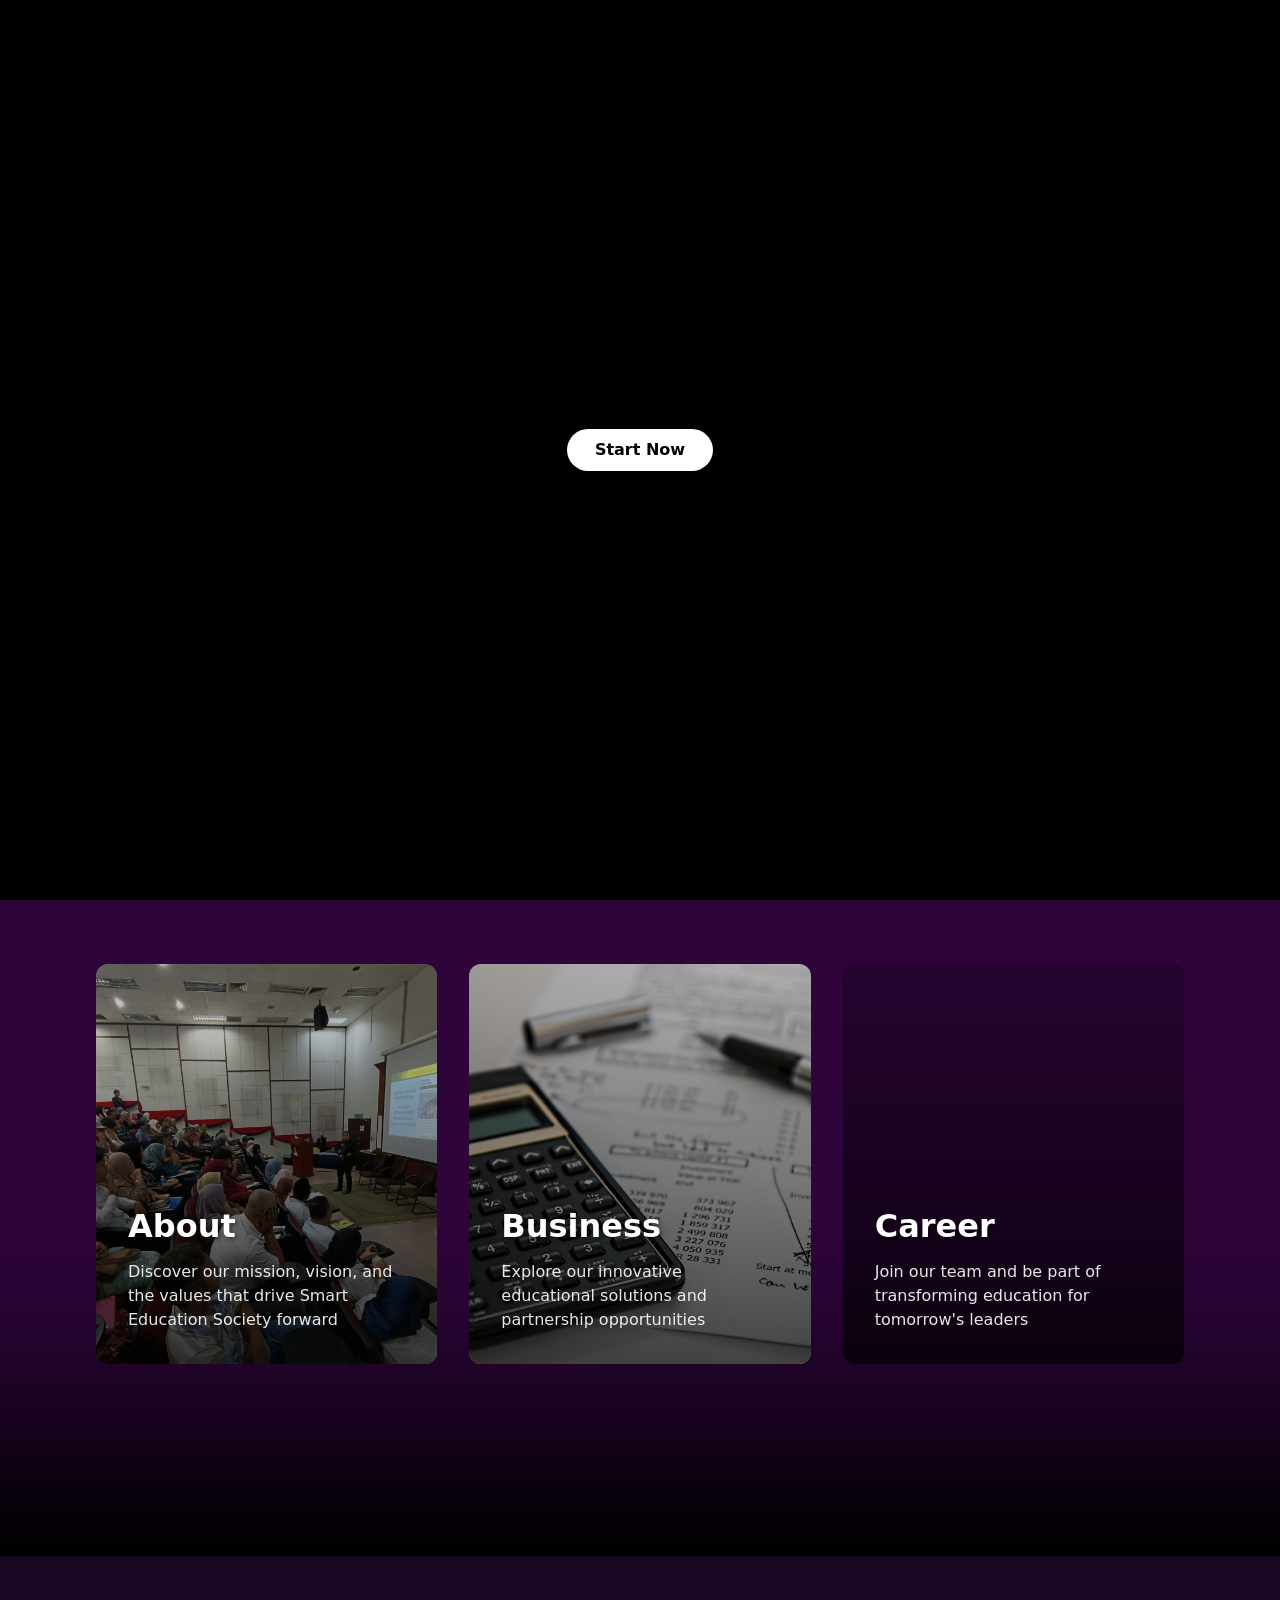
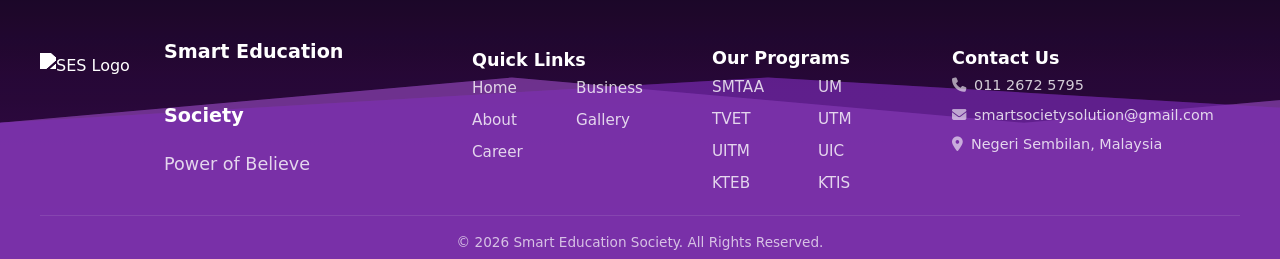
==== commit a2e413b7: "optimize pic" ====
--- a/index.html
+++ b/index.html
@@ -6,9 +6,9 @@
   <meta charset="UTF-8">
   <meta name="viewport" content="width=device-width, initial-scale=1.0, maximum-scale=1.0, user-scalable=no">
   <title>Smart Education Society | Education Programs Malaysia</title>
-  <link rel="icon" href="/assets/seslogoo.png" sizes="any">
-  <link rel="shortcut icon" href="/assets/seslogoo.png">
-  <link rel="apple-touch-icon" href="/assets/seslogoo.png">
+  <link rel="icon" href="/assets/logo/seslogoo.png" sizes="any">
+  <link rel="shortcut icon" href="/assets/logo/seslogoo.png">
+  <link rel="apple-touch-icon" href="/assets/logo/seslogoo.png">
   <link rel="canonical" href="https://sesoc.com.my/">
   <link rel="stylesheet" href="style.css">
   <link href="https://fonts.googleapis.com/css2?family=Poppins:wght@400;600;700&display=swap" rel="stylesheet">
@@ -89,7 +89,7 @@
   <nav>
     <div class="logo">
       <a href="index.html">
-        <img src="assets/ses logo white.png" alt="SES Logo">
+        <img src="assets/logo/ses logo white.png" alt="SES Logo">
       </a>
     </div>
 
@@ -131,7 +131,7 @@
     <div class="hero-slides-wrapper">
       
       <!-- Text-based Slide (About) with Background -->
-      <div class="hero-slide active" style="background-image: url('assets/about3.jpg'); background-size: cover; background-position: center;">
+      <div class="hero-slide active" style="background-image: url('assets/about3-optimized.jpg'); background-size: cover; background-position: center;">
         <div class="hero-inner text-left">
           <h1 class="hero-title">For Those Who<br>Want A Better Future</h1>
           <p class="hero-subtitle">The future belongs to those who keep learning, and opportunities given to those who seek for it. Start your journey here.</p>
@@ -144,21 +144,21 @@
        <!-- Image-only Poster Slide 1 - ADD CONTAINER -->
        <div class="hero-slide poster-slide">
         <div class="hero-poster-container">
-          <img src="" alt="Simposium Pendidikan Pontian" class="hero-poster">
+          <img src="assets/gallery/PPAS SELANGOR.jpg" alt="Simposium Pendidikan Skinchan" class="hero-poster" width="1990" height="980" decoding="async" fetchpriority="high">
         </div>
       </div>
 
       <!-- Image-only Poster Slide 2 - ADD CONTAINER -->
       <div class="hero-slide poster-slide">
         <div class="hero-poster-container">
-          <img src="assets/simposiumpendidikanjb.png" alt="Simposium Pendidikan JB" class="hero-poster">
+          <img src="assets/gallery/IPP KUALA SELANGOR.jpg" alt="Simposium Pendidikan Sel" class="hero-poster" width="1990" height="980" loading="lazy" decoding="async">
         </div>
       </div>
 
       <!-- Image-only Poster Slide 3 - ADD CONTAINER -->
       <div class="hero-slide poster-slide">
         <div class="hero-poster-container">
-          <img src="assets/simposiumpendidikanbatupahat.png" alt="Simposium Pendidikan Batu Pahat" class="hero-poster">
+          <img src="assets/gallery/IPP SABAK BERNAM.jpg" alt="Simposium Pendidikan Sabak Bernam" class="hero-poster" width="1990" height="980" loading="lazy" decoding="async">
         </div>
       </div>
 
@@ -189,52 +189,52 @@
       <h2 class="section-title" style="text-align: center; font-size: 2.5rem; margin-bottom: 30px; color: #fff;">Our Partners</h2>
       <div class="glass-card-full partners-grid" style="display: grid; grid-template-columns: repeat(auto-fit, minmax(180px, 1fr)); gap: 30px; align-items: center; justify-items: center; padding: 30px;">
         <div style="display: flex; align-items: center; justify-content: center;">
-          <img src="assets/icepslogo.png" alt="ICEPS Logo" style="max-width: 180px; height: auto; object-fit: contain; transition: transform 0.3s ease;" onmouseover="this.style.transform='scale(1.1)'" onmouseout="this.style.transform='scale(1)'">
-        </div>
-        <div style="display: flex; align-items: center; justify-content: center;">
-          <img src="assets/jpalogo.png" alt="JPA Logo" style="max-width: 180px; height: auto; object-fit: contain; transition: transform 0.3s ease;" onmouseover="this.style.transform='scale(1.1)'" onmouseout="this.style.transform='scale(1)'">
-        </div>
-        <div style="display: flex; align-items: center; justify-content: center;">
-          <img src="assets/jpklogo.png" alt="JPK Logo" style="max-width: 180px; height: auto; object-fit: contain; transition: transform 0.3s ease;" onmouseover="this.style.transform='scale(1.1)'" onmouseout="this.style.transform='scale(1)'">
-        </div>
-        <div style="display: flex; align-items: center; justify-content: center;">
-          <img src="assets/ksmlogo.png" alt="KSM Logo" style="max-width: 180px; height: auto; object-fit: contain; transition: transform 0.3s ease;" onmouseover="this.style.transform='scale(1.1)'" onmouseout="this.style.transform='scale(1)'">
-        </div>
-        <div style="display: flex; align-items: center; justify-content: center;">
-          <img src="assets/kteblogo.png" alt="KTEB Logo" style="max-width: 180px; height: auto; object-fit: contain; transition: transform 0.3s ease;" onmouseover="this.style.transform='scale(1.1)'" onmouseout="this.style.transform='scale(1)'">
-        </div>
-        <div style="display: flex; align-items: center; justify-content: center;">
-          <img src="assets/ktislogo.png" alt="KTIS Logo" style="max-width: 180px; height: auto; object-fit: contain; transition: transform 0.3s ease;" onmouseover="this.style.transform='scale(1.1)'" onmouseout="this.style.transform='scale(1)'">
-        </div>
-        <div style="display: flex; align-items: center; justify-content: center;">
-          <img src="assets/mqalogo.png" alt="MQA Logo" style="max-width: 180px; height: auto; object-fit: contain; transition: transform 0.3s ease;" onmouseover="this.style.transform='scale(1.1)'" onmouseout="this.style.transform='scale(1)'">
-        </div>
-        <div style="display: flex; align-items: center; justify-content: center;">
-          <img src="assets/obclogo.png" alt="OBC Logo" style="max-width: 180px; height: auto; object-fit: contain; transition: transform 0.3s ease;" onmouseover="this.style.transform='scale(1.1)'" onmouseout="this.style.transform='scale(1)'">
-        </div>
-        <div style="display: flex; align-items: center; justify-content: center;">
-          <img src="assets/ptptnlogo.png" alt="PTPTN Logo" style="max-width: 180px; height: auto; object-fit: contain; transition: transform 0.3s ease;" onmouseover="this.style.transform='scale(1.1)'" onmouseout="this.style.transform='scale(1)'">
-        </div>
-        <div style="display: flex; align-items: center; justify-content: center;">
-          <img src="assets/smtaalogo.png" alt="SMTAA Logo" style="max-width: 180px; height: auto; object-fit: contain; transition: transform 0.3s ease;" onmouseover="this.style.transform='scale(1.1)'" onmouseout="this.style.transform='scale(1)'">
-        </div>
-        <div style="display: flex; align-items: center; justify-content: center;">
-          <img src="assets/tpklogo.png" alt="TPK Logo" style="max-width: 180px; height: auto; object-fit: contain; transition: transform 0.3s ease;" onmouseover="this.style.transform='scale(1.1)'" onmouseout="this.style.transform='scale(1)'">
-        </div>
-        <div style="display: flex; align-items: center; justify-content: center;">
-          <img src="assets/tvetlogo.png" alt="TVET Logo" style="max-width: 180px; height: auto; object-fit: contain; transition: transform 0.3s ease;" onmouseover="this.style.transform='scale(1.1)'" onmouseout="this.style.transform='scale(1)'">
-        </div>
-        <div style="display: flex; align-items: center; justify-content: center;">
-          <img src="assets/umlogo.png" alt="UM Logo" style="max-width: 180px; height: auto; object-fit: contain; transition: transform 0.3s ease;" onmouseover="this.style.transform='scale(1.1)'" onmouseout="this.style.transform='scale(1)'">
-        </div>
-        <div style="display: flex; align-items: center; justify-content: center;">
-          <img src="assets/unifieldlogo.png" alt="Unifiled Logo" style="max-width: 180px; height: auto; object-fit: contain; transition: transform 0.3s ease;" onmouseover="this.style.transform='scale(1.1)'" onmouseout="this.style.transform='scale(1)'">
-        </div>
-        <div style="display: flex; align-items: center; justify-content: center;">
-          <img src="assets/utmspacelogo.png" alt="UTM Space Logo" style="max-width: 180px; height: auto; object-fit: contain; transition: transform 0.3s ease;" onmouseover="this.style.transform='scale(1.1)'" onmouseout="this.style.transform='scale(1)'">
-        </div>
-        <div style="display: flex; align-items: center; justify-content: center;">
-          <img src="assets/ypblogo.png" alt="YPB Logo" style="max-width: 180px; height: auto; object-fit: contain; transition: transform 0.3s ease;" onmouseover="this.style.transform='scale(1.1)'" onmouseout="this.style.transform='scale(1)'">
+          <img src="assets/logo/icepslogo.png" alt="ICEPS Logo" style="max-width: 180px; height: auto; object-fit: contain; transition: transform 0.3s ease;" onmouseover="this.style.transform='scale(1.1)'" onmouseout="this.style.transform='scale(1)'">
+        </div>
+        <div style="display: flex; align-items: center; justify-content: center;">
+          <img src="assets/logo/jpalogo.png" alt="JPA Logo" style="max-width: 180px; height: auto; object-fit: contain; transition: transform 0.3s ease;" onmouseover="this.style.transform='scale(1.1)'" onmouseout="this.style.transform='scale(1)'">
+        </div>
+        <div style="display: flex; align-items: center; justify-content: center;">
+          <img src="assets/logo/jpklogo.png" alt="JPK Logo" style="max-width: 180px; height: auto; object-fit: contain; transition: transform 0.3s ease;" onmouseover="this.style.transform='scale(1.1)'" onmouseout="this.style.transform='scale(1)'">
+        </div>
+        <div style="display: flex; align-items: center; justify-content: center;">
+          <img src="assets/logo/ksmlogo.png" alt="KSM Logo" style="max-width: 180px; height: auto; object-fit: contain; transition: transform 0.3s ease;" onmouseover="this.style.transform='scale(1.1)'" onmouseout="this.style.transform='scale(1)'">
+        </div>
+        <div style="display: flex; align-items: center; justify-content: center;">
+          <img src="assets/logo/kteblogo.png" alt="KTEB Logo" style="max-width: 180px; height: auto; object-fit: contain; transition: transform 0.3s ease;" onmouseover="this.style.transform='scale(1.1)'" onmouseout="this.style.transform='scale(1)'">
+        </div>
+        <div style="display: flex; align-items: center; justify-content: center;">
+          <img src="assets/logo/ktislogo.png" alt="KTIS Logo" style="max-width: 180px; height: auto; object-fit: contain; transition: transform 0.3s ease;" onmouseover="this.style.transform='scale(1.1)'" onmouseout="this.style.transform='scale(1)'">
+        </div>
+        <div style="display: flex; align-items: center; justify-content: center;">
+          <img src="assets/logo/mqalogo.png" alt="MQA Logo" style="max-width: 180px; height: auto; object-fit: contain; transition: transform 0.3s ease;" onmouseover="this.style.transform='scale(1.1)'" onmouseout="this.style.transform='scale(1)'">
+        </div>
+        <div style="display: flex; align-items: center; justify-content: center;">
+          <img src="assets/logo/obclogo.png" alt="OBC Logo" style="max-width: 180px; height: auto; object-fit: contain; transition: transform 0.3s ease;" onmouseover="this.style.transform='scale(1.1)'" onmouseout="this.style.transform='scale(1)'">
+        </div>
+        <div style="display: flex; align-items: center; justify-content: center;">
+          <img src="assets/logo/ptptnlogo.png" alt="PTPTN Logo" style="max-width: 180px; height: auto; object-fit: contain; transition: transform 0.3s ease;" onmouseover="this.style.transform='scale(1.1)'" onmouseout="this.style.transform='scale(1)'">
+        </div>
+        <div style="display: flex; align-items: center; justify-content: center;">
+          <img src="assets/logo/smtaalogo.png" alt="SMTAA Logo" style="max-width: 180px; height: auto; object-fit: contain; transition: transform 0.3s ease;" onmouseover="this.style.transform='scale(1.1)'" onmouseout="this.style.transform='scale(1)'">
+        </div>
+        <div style="display: flex; align-items: center; justify-content: center;">
+          <img src="assets/logo/tpklogo.png" alt="TPK Logo" style="max-width: 180px; height: auto; object-fit: contain; transition: transform 0.3s ease;" onmouseover="this.style.transform='scale(1.1)'" onmouseout="this.style.transform='scale(1)'">
+        </div>
+        <div style="display: flex; align-items: center; justify-content: center;">
+          <img src="assets/logo/tvetlogo.png" alt="TVET Logo" style="max-width: 180px; height: auto; object-fit: contain; transition: transform 0.3s ease;" onmouseover="this.style.transform='scale(1.1)'" onmouseout="this.style.transform='scale(1)'">
+        </div>
+        <div style="display: flex; align-items: center; justify-content: center;">
+          <img src="assets/logo/umlogo.png" alt="UM Logo" style="max-width: 180px; height: auto; object-fit: contain; transition: transform 0.3s ease;" onmouseover="this.style.transform='scale(1.1)'" onmouseout="this.style.transform='scale(1)'">
+        </div>
+        <div style="display: flex; align-items: center; justify-content: center;">
+          <img src="assets/logo/unifieldlogo.png" alt="Unifiled Logo" style="max-width: 180px; height: auto; object-fit: contain; transition: transform 0.3s ease;" onmouseover="this.style.transform='scale(1.1)'" onmouseout="this.style.transform='scale(1)'">
+        </div>
+        <div style="display: flex; align-items: center; justify-content: center;">
+          <img src="assets/logo/utmspacelogo.png" alt="UTM Space Logo" style="max-width: 180px; height: auto; object-fit: contain; transition: transform 0.3s ease;" onmouseover="this.style.transform='scale(1.1)'" onmouseout="this.style.transform='scale(1)'">
+        </div>
+        <div style="display: flex; align-items: center; justify-content: center;">
+          <img src="assets/logo/ypblogo.png" alt="YPB Logo" style="max-width: 180px; height: auto; object-fit: contain; transition: transform 0.3s ease;" onmouseover="this.style.transform='scale(1.1)'" onmouseout="this.style.transform='scale(1)'">
         </div>
       </div>
     </div>
@@ -244,7 +244,7 @@
   <!-- Informational Cards Section -->
   <section class="info-cards-section">
     <div class="info-cards-container">
-      <a href="about.html" class="info-card" style="background-image: url('assets/about3.jpg');">
+      <a href="about.html" class="info-card" style="background-image: url('assets/about3-optimized.jpg');">
         <div class="info-card-overlay"></div>
         <div class="info-card-content">
           <h3>About</h3>
@@ -252,7 +252,7 @@
         </div>
       </a>
 
-      <a href="business.html" class="info-card" style="background-image: url('assets/businessheader.jpg');">
+      <a href="business.html" class="info-card" style="background-image: url('assets/businessheader-optimized.jpg');">
         <div class="info-card-overlay"></div>
         <div class="info-card-content">
           <h3>Business</h3>
@@ -288,7 +288,7 @@
           <div class="footer-logo-row">
             <div class="footer-logo-left">
               <!-- <h3 class="footer-company-name">Smart Education Society</h3> -->
-              <img src="assets/SES LOGO RENEW.png" alt="SES Logo" class="footer-main-logo">
+              <img src="assets/logo/SES LOGO RENEW.png" alt="SES Logo" class="footer-main-logo">
             </div>
             <div class="footer-logo-right">
               <p class="footer-titleline">Smart Education Society</p>
--- a/style.css
+++ b/style.css
@@ -398,7 +398,7 @@
   margin: 0;
   padding: 0;
   background-color: #2e043b; /* fallback color */
-  background-image: url(assets/wallpaper01.png); /* your image file name or URL */
+  background-image: url(assets/wallpaper01-optimized.jpg); /* optimized background */
   background-size: cover;       /* make it cover the whole page */
   background-repeat: no-repeat; /* don’t repeat the image */
   background-attachment: fixed; /* make it stay still while scrolling */
@@ -686,7 +686,7 @@
     }
 
     .about {
-      background: url('assets/about3.jpg') center/cover no-repeat;
+      background: url('assets/about3-optimized.jpg') center/cover no-repeat;
       position: relative;
     }
 
@@ -702,7 +702,7 @@
     }
 
     .education {
-      background: url('assets/ourteam.jpg') center/cover no-repeat;
+      background: url('assets/teams/ourteam.jpg') center/cover no-repeat;
       position: relative;
     }
 
@@ -2215,7 +2215,7 @@
 
 /* Hero backgrounds for each page */
 .hero-about {
-  background: linear-gradient(rgba(0,0,0,0.4), rgba(0,0,0,0.4)), url('assets/about3.jpg') center/cover no-repeat !important;
+  background: linear-gradient(rgba(0,0,0,0.4), rgba(0,0,0,0.4)), url('assets/about3-optimized.jpg') center/cover no-repeat !important;
 }
 
 .hero-education {
@@ -2227,7 +2227,7 @@
 }
 
 .hero-team {
-  background: linear-gradient(rgba(0,0,0,0.4), rgba(0,0,0,0.4)), url('assets/ourteam.jpg') center/cover no-repeat !important;
+  background: linear-gradient(rgba(0,0,0,0.4), rgba(0,0,0,0.4)), url('assets/teams/ourteam.jpg') center/cover no-repeat !important;
 }
 
 .hero-portfolio {
@@ -2237,7 +2237,7 @@
   background: linear-gradient(rgba(0,0,0,0.4), rgba(0,0,0,0.4)), url('assets/ceoheader.jpg') center/cover no-repeat !important;
 }
 .hero-business{
-  background: linear-gradient(rgba(0,0,0,0.4), rgba(0,0,0,0.4)), url('assets/businessheader.jpg') center/cover no-repeat !important;
+  background: linear-gradient(rgba(0,0,0,0.4), rgba(0,0,0,0.4)), url('assets/businessheader-optimized.jpg') center/cover no-repeat !important;
 }
 
 /* Director Profile Section */
@@ -2257,7 +2257,7 @@
     rgba(0,0,0,0.7) 80%, 
     #000 100%); */
 
-  background-image: url(assets/wallpaper.jpg);
+  background-image: url(assets/wallpaper-optimized.jpg);
   background-size: cover;
   background-position: center;
   background-repeat: no-repeat;
@@ -7940,125 +7940,125 @@
 }
 
 /* ===== INDIVIDUAL CARD BACKGROUND IMAGES ===== */
-.career-card-automotive::before { background-image: url('assets/automotif.png'); }
-.career-card-welding::before { background-image: url('assets/welding.png'); }
-.career-card-automation::before { background-image: url('assets/automotif.png'); }
-.career-card-elektrik::before { background-image: url('assets/elektrik.jpeg'); }
-.career-card-beauty::before { background-image: url('assets/beauty.png'); }
-.career-card-computer-system::before { background-image: url('assets/computer system.png'); }
-.career-card-child::before { background-image: url('assets/child.png'); }
-.career-card-food-preparation::before { background-image: url('assets/foodprepare.png'); }
-.career-card-bread::before { background-image: url('assets/bread.png'); }
-.career-card-culinary::before { background-image: url('assets/culinary.png'); }
-.career-card-computer-network::before { background-image: url('assets/computer network.png'); }
-.career-card-secretary::before { background-image: url('assets/secretary.png'); }
-.career-card-admin::before { background-image: url('assets/admin.png'); }
-.career-card-pastry::before { background-image: url('assets/pastry.png'); }
+.career-card-automotive::before { background-image: url('assets/program/automotif-optimized.jpg'); }
+.career-card-welding::before { background-image: url('assets/program/welding-optimized.jpg'); }
+.career-card-automation::before { background-image: url('assets/program/automotif-optimized.jpg'); }
+.career-card-elektrik::before { background-image: url('assets/program/elektrik.jpeg'); }
+.career-card-beauty::before { background-image: url('assets/program/beauty-optimized.jpg'); }
+.career-card-computer-system::before { background-image: url('assets/program/computer-system-optimized.jpg'); }
+.career-card-child::before { background-image: url('assets/program/child.png'); }
+.career-card-food-preparation::before { background-image: url('assets/program/foodprepare.png'); }
+.career-card-bread::before { background-image: url('assets/program/bread-optimized.jpg'); }
+.career-card-culinary::before { background-image: url('assets/program/culinary.png'); }
+.career-card-computer-network::before { background-image: url('assets/program/computer-network-optimized.jpg'); }
+.career-card-secretary::before { background-image: url('assets/program/secretary.png'); }
+.career-card-admin::before { background-image: url('assets/program/admin.png'); }
+.career-card-pastry::before { background-image: url('assets/program/pastry.png'); }
 .career-card-elderly::before { background-image: url('assets/elderly.png'); }
-.career-card-pest-control::before { background-image: url('assets/pestcontrol.png'); }
-.career-card-accounting::before { background-image: url('assets/accounting.png'); }
-.career-card-business::before { background-image: url('assets/business.png'); }
-.career-card-retail::before { background-image: url('assets/retail.png'); }
-.career-card-management::before { background-image: url('assets/management.png'); }
-.career-card-techno-manage::before { background-image: url('assets/technomanage.png'); }
-.career-card-property::before { background-image: url('assets/property.png'); }
-.career-card-islamic::before { background-image: url('assets/islamic.png'); }
-.career-card-hotel::before { background-image: url('assets/hotel.png'); }
-.career-card-mechatronics::before { background-image: url('assets/mekatronik.jpeg'); }
+.career-card-pest-control::before { background-image: url('assets/program/pestcontrol-optimized.jpg'); }
+.career-card-accounting::before { background-image: url('assets/program/accounting.png'); }
+.career-card-business::before { background-image: url('assets/program/business.png'); }
+.career-card-retail::before { background-image: url('assets/program/retail-optimized.jpg'); }
+.career-card-management::before { background-image: url('assets/program/management-optimized.jpg'); }
+.career-card-techno-manage::before { background-image: url('assets/program/technomanage.png'); }
+.career-card-property::before { background-image: url('assets/program/property-optimized.jpg'); }
+.career-card-islamic::before { background-image: url('assets/program/islamic-optimized.jpg'); }
+.career-card-hotel::before { background-image: url('assets/program/hotel.png'); }
+.career-card-mechatronics::before { background-image: url('assets/program/mekatronik.jpeg'); }
 
 /* Dayatech College */
-.career-card-dayatech-mechatronics::before { background-image: url('assets/mekatronik.jpeg'); }
-.career-card-dayatech-childcare::before { background-image: url('assets/dcpra.jpg'); }
+.career-card-dayatech-mechatronics::before { background-image: url('assets/program/mekatronik.jpeg'); }
+.career-card-dayatech-childcare::before { background-image: url('assets/program/dcpra.jpg'); }
 
 /* Eco Autotronic Academy */
-.career-card-eco-auto::before { background-image: url('assets/lightvehicleautotronics.jpg'); }
-.career-card-eco-maintenance::before { background-image: url('assets/lightvehiclemaintenance.jpg'); }
-.career-card-eco-workshop::before { background-image: url('assets/workshopmanagement.png'); }
+.career-card-eco-auto::before { background-image: url('assets/program/lightvehicleautotronics.jpg'); }
+.career-card-eco-maintenance::before { background-image: url('assets/program/lightvehiclemaintenance.jpg'); }
+.career-card-eco-workshop::before { background-image: url('assets/program/workshopmanagement.png'); }
 
 /* Noble School Engineering - No background images (to be added later) */
-.career-card-noble-auto::before { background-image: url('assets/automotif.png'); }
-.career-card-noble-welding::before { background-image: url('assets/welding.png'); }
-.career-card-noble-automation::before { background-image: url('assets/automotif.png'); }
+.career-card-noble-auto::before { background-image: url('assets/program/automotif-optimized.jpg'); }
+.career-card-noble-welding::before { background-image: url('assets/program/welding-optimized.jpg'); }
+.career-card-noble-automation::before { background-image: url('assets/program/automotif-optimized.jpg'); }
 
 /* Noble School City Campus - No background images (to be added later) */
-.career-card-noble-food::before { background-image: url('assets/foodprepare.png'); }
-.career-card-noble-electrical::before { background-image: url('assets/elektrik.jpeg'); }
-.career-card-noble-aesthetic::before { background-image: url('assets/beauty.png'); }
-.career-card-noble-bread::before { background-image: url('assets/bread.png'); }
-.career-card-noble-foodst::before { background-image: url('assets/foodprepare.png'); }
-.career-card-noble-electricst::before { background-image: url('assets/elektrik.jpeg'); }
-.career-card-noble-culinary::before { background-image: url('assets/culinary.png'); }
+.career-card-noble-food::before { background-image: url('assets/program/foodprepare.png'); }
+.career-card-noble-electrical::before { background-image: url('assets/program/elektrik.jpeg'); }
+.career-card-noble-aesthetic::before { background-image: url('assets/program/beauty-optimized.jpg'); }
+.career-card-noble-bread::before { background-image: url('assets/program/bread-optimized.jpg'); }
+.career-card-noble-foodst::before { background-image: url('assets/program/foodprepare.png'); }
+.career-card-noble-electricst::before { background-image: url('assets/program/elektrik.jpeg'); }
+.career-card-noble-culinary::before { background-image: url('assets/program/culinary.png'); }
 
 /* Workers Institute Technology - No background images (to be added later) */
-.career-card-wit-automotive::before { background-image: url('assets/automotif.png'); }
-.career-card-wit-electrical::before { background-image: url('assets/elektrik.jpeg'); }
-.career-card-wit-beauty::before { background-image: url('assets/beauty.png'); }
-.career-card-wit-computer::before { background-image: url('assets/computer system.png'); }
-.career-card-wit-welding::before { background-image: url('assets/welding.png'); }
+.career-card-wit-automotive::before { background-image: url('assets/program/automotif-optimized.jpg'); }
+.career-card-wit-electrical::before { background-image: url('assets/program/elektrik.jpeg'); }
+.career-card-wit-beauty::before { background-image: url('assets/program/beauty-optimized.jpg'); }
+.career-card-wit-computer::before { background-image: url('assets/program/computer-system-optimized.jpg'); }
+.career-card-wit-welding::before { background-image: url('assets/program/welding-optimized.jpg'); }
 
 /* KTIS - No background images (to be added later) */
-.career-card-ktis-office::before { background-image: url('assets/admin.png'); }
-.career-card-ktis-computer::before { background-image: url('assets/computer system.png'); }
-.career-card-ktis-culinary::before { background-image: url('assets/culinary.png'); }
+.career-card-ktis-office::before { background-image: url('assets/program/admin.png'); }
+.career-card-ktis-computer::before { background-image: url('assets/program/computer-system-optimized.jpg'); }
+.career-card-ktis-culinary::before { background-image: url('assets/program/culinary.png'); }
 
 /* KTEB - No background images (to be added later) */
-.career-card-kteb-electrical::before { background-image: url('assets/elektrik.jpeg'); }
+.career-card-kteb-electrical::before { background-image: url('assets/program/elektrik.jpeg'); }
 
 /* Ambitious Academy - No background images (to be added later) */
-.career-card-ambitious-childcare::before { background-image: url('assets/child.png'); }
-.career-card-ambitious-culinary::before { background-image: url('assets/culinary.png'); }
+.career-card-ambitious-childcare::before { background-image: url('assets/program/child.png'); }
+.career-card-ambitious-culinary::before { background-image: url('assets/program/culinary.png'); }
 
 /* Malaysian Business Academy (MBA) - No background images (to be added later) */
-.career-card-mba-childcare::before { background-image: url('assets/child.png'); }
+.career-card-mba-childcare::before { background-image: url('assets/program/child.png'); }
 
 /* Silverspoon International College - No background images (to be added later) */
-.career-card-silverspoon-food::before { background-image: url('assets/foodprepare.png'); }
-.career-card-silverspoon-pastry::before { background-image: url('assets/pastry.png'); }
+.career-card-silverspoon-food::before { background-image: url('assets/program/foodprepare.png'); }
+.career-card-silverspoon-pastry::before { background-image: url('assets/program/pastry.png'); }
 
 /* Azmida Technical College - No background images (to be added later) */
-.career-card-azmida-boiler::before { background-image: url('assets/welding.png'); }
-.career-card-azmida-electrical::before { background-image: url('assets/elektrik.jpeg'); }
+.career-card-azmida-boiler::before { background-image: url('assets/program/welding-optimized.jpg'); }
+.career-card-azmida-electrical::before { background-image: url('assets/program/elektrik.jpeg'); }
 
 /* Iman Motors Academy */
-.career-card-iman-automotive::before { background-image: url('assets/imapic.jpg'); }
+.career-card-iman-automotive::before { background-image: url('assets/program/imapic.jpg'); }
 
 /* AF TVET Academy */
 .career-card-aftvet-beauty::before { background-image: url('assets/aftvetbeauty.jpg'); }
 .career-card-aftvet-graphic::before { background-image: url('assets/aftvetdigital.jpg'); }
 
 /* Eakon Academy */
-.career-card-eakon-hvac::before { background-image: url('assets/aekon.png'); }
+.career-card-eakon-hvac::before { background-image: url('assets/program/aekon-optimized.jpg'); }
 
 /* Future Edge College */
-.career-card-futureedge-networking::before { background-image: url('assets/cnsfec.png'); }
-.career-card-futureedge-welding::before { background-image: url('assets/weldingfec.png'); }
-.career-card-futureedge-childcare::before { background-image: url('assets/pakk.jpg'); }
-.career-card-futureedge-secretary::before { background-image: url('assets/fecsec.png'); }
+.career-card-futureedge-networking::before { background-image: url('assets/program/cnsfec.png'); }
+.career-card-futureedge-welding::before { background-image: url('assets/program/weldingfec.png'); }
+.career-card-futureedge-childcare::before { background-image: url('assets/program/pakk.jpg'); }
+.career-card-futureedge-secretary::before { background-image: url('assets/program/fecsec.png'); }
 
 /* Titan Skill College */
-.career-card-titan-automotive::before { background-image: url('assets/jvauto.jpg'); }
+.career-card-titan-automotive::before { background-image: url('assets/program/jvauto.jpg'); }
 
 /* Dual Training Institute (DTI) */
-.career-card-dti-childcare::before { background-image: url('assets/dtipakk.jpg'); }
+.career-card-dti-childcare::before { background-image: url('assets/program/dtipakk.jpg'); }
 
 /* IHM College */
-.career-card-ihm-security::before { background-image: url('assets/ihmsecurity.jpeg'); }
-.career-card-ihm-multimedia::before { background-image: url('assets/ihmmultimedia.jpg'); }
-.career-card-ihm-masscommunication::before { background-image: url('assets/ihmmasscomm.png'); }
+.career-card-ihm-security::before { background-image: url('assets/program/ihmsecurity.jpeg'); }
+.career-card-ihm-multimedia::before { background-image: url('assets/program/ihmmultimedia.jpg'); }
+.career-card-ihm-masscommunication::before { background-image: url('assets/program/ihmmasscomm.png'); }
 
 /* JV Skill Training Centre */
-.career-card-jvskill-automotive::before { background-image: url('assets/jvauto.jpg'); }
-.career-card-jvskill-automation::before { background-image: url('assets/jvautomasi.jpg'); }
+.career-card-jvskill-automotive::before { background-image: url('assets/program/jvauto.jpg'); }
+.career-card-jvskill-automation::before { background-image: url('assets/program/jvautomasi.jpg'); }
 
 /* Malaysian Technical Skill Academy (MTSA) */
 .career-card-mtsa-automotive::before { background-image: url('assets/mtsaauto.png'); }
-.career-card-mtsa-electrical::before { background-image: url('assets/elektrik.jpeg'); }
-.career-card-mtsa-welding::before { background-image: url('assets/mtsakimpalan.png'); }
-.career-card-mtsa-culinary::before { background-image: url('assets/mtsakulinari.png'); }
-.career-card-mtsa-childcare::before { background-image: url('assets/pakk.jpg'); }
+.career-card-mtsa-electrical::before { background-image: url('assets/program/elektrik.jpeg'); }
+.career-card-mtsa-welding::before { background-image: url('assets/program/mtsakimpalan.png'); }
+.career-card-mtsa-culinary::before { background-image: url('assets/program/mtsakulinari.png'); }
+.career-card-mtsa-childcare::before { background-image: url('assets/program/pakk.jpg'); }
 
 /* Future Edge College */
-.career-card-futureedge-electrical::before { background-image: url('assets/elektrik.jpeg'); }
+.career-card-futureedge-electrical::before { background-image: url('assets/program/elektrik.jpeg'); }
 
 /* ===== RESPONSIVE DESIGN ===== */
 @media (max-width: 768px) {
@@ -8216,75 +8216,48 @@
   margin: 0 auto;
 }
 
-.tvet-slide-track {
-  display: flex;
-  gap: 30px;
-  width: max-content;
-  animation: tvet-scroll-seamless 60s linear infinite;
-  padding: 20px 0;
-}
-
-@keyframes tvet-scroll-seamless {
-  0% {
-    transform: translateX(0);
-  }
-  100% {
-    /* Move by exactly one set of original cards (18 cards) */
-    transform: translateX(calc(-1 * (350px + 30px) * 18));
-  }
-}
+.tvet-slide-track {
+  display: flex;
+  gap: 30px;
+  width: max-content;
+  animation: tvet-scroll-seamless 60s linear infinite;
+  will-change: transform;
+  padding: 20px 0;
+}
+
+@keyframes tvet-scroll-seamless {
+  0% {
+    transform: translateX(0);
+  }
+  100% {
+    transform: translateX(calc(-1 * var(--scroll-distance, 0px)));
+  }
+}
 
 .tvet-slide-track:hover {
   animation-play-state: paused;
 }
 
 /* Mobile Responsive - SEAMLESS VERSION */
-@media (max-width: 1200px) {
-  .tvet-slide-track {
-    animation: tvet-scroll-seamless 60s linear infinite;
-  }
-  
-  @keyframes tvet-scroll-seamless {
-    0% {
-      transform: translateX(0);
-    }
-    100% {
-      transform: translateX(calc(-1 * (320px + 30px) * 18));
-    }
-  }
-}
-
-@media (max-width: 768px) {
-  .tvet-slide-track {
-    animation: tvet-scroll-seamless 50s linear infinite;
-    gap: 20px;
-  }
-  
-  @keyframes tvet-scroll-seamless {
-    0% {
-      transform: translateX(0);
-    }
-    100% {
-      transform: translateX(calc(-1 * (300px + 20px) * 18));
-    }
-  }
-}
-
-@media (max-width: 480px) {
-  .tvet-slide-track {
-    animation: tvet-scroll-seamless 45s linear infinite;
-    gap: 15px;
-  }
-  
-  @keyframes tvet-scroll-seamless {
-    0% {
-      transform: translateX(0);
-    }
-    100% {
-      transform: translateX(calc(-1 * (280px + 15px) * 18));
-    }
-  }
-}
+@media (max-width: 1200px) {
+  .tvet-slide-track {
+    animation: tvet-scroll-seamless 60s linear infinite;
+  }
+}
+
+@media (max-width: 768px) {
+  .tvet-slide-track {
+    animation: tvet-scroll-seamless 50s linear infinite;
+    gap: 20px;
+  }
+}
+
+@media (max-width: 480px) {
+  .tvet-slide-track {
+    animation: tvet-scroll-seamless 45s linear infinite;
+    gap: 15px;
+  }
+}
 
 .tvet-slide-track:hover {
   animation-play-state: paused;
@@ -8481,7 +8454,7 @@
 
 /* Gallery Hero */
 .hero-gallery {
-  background: linear-gradient(rgba(0,0,0,0.4), rgba(0,0,0,0.4)), url('assets/galleryheader.png') center/cover no-repeat;
+  background: linear-gradient(rgba(0,0,0,0.4), rgba(0,0,0,0.4)), url('assets/gallery/galleryheader-optimized.jpg') center/cover no-repeat;
   position: relative;
   overflow: hidden;
 }
